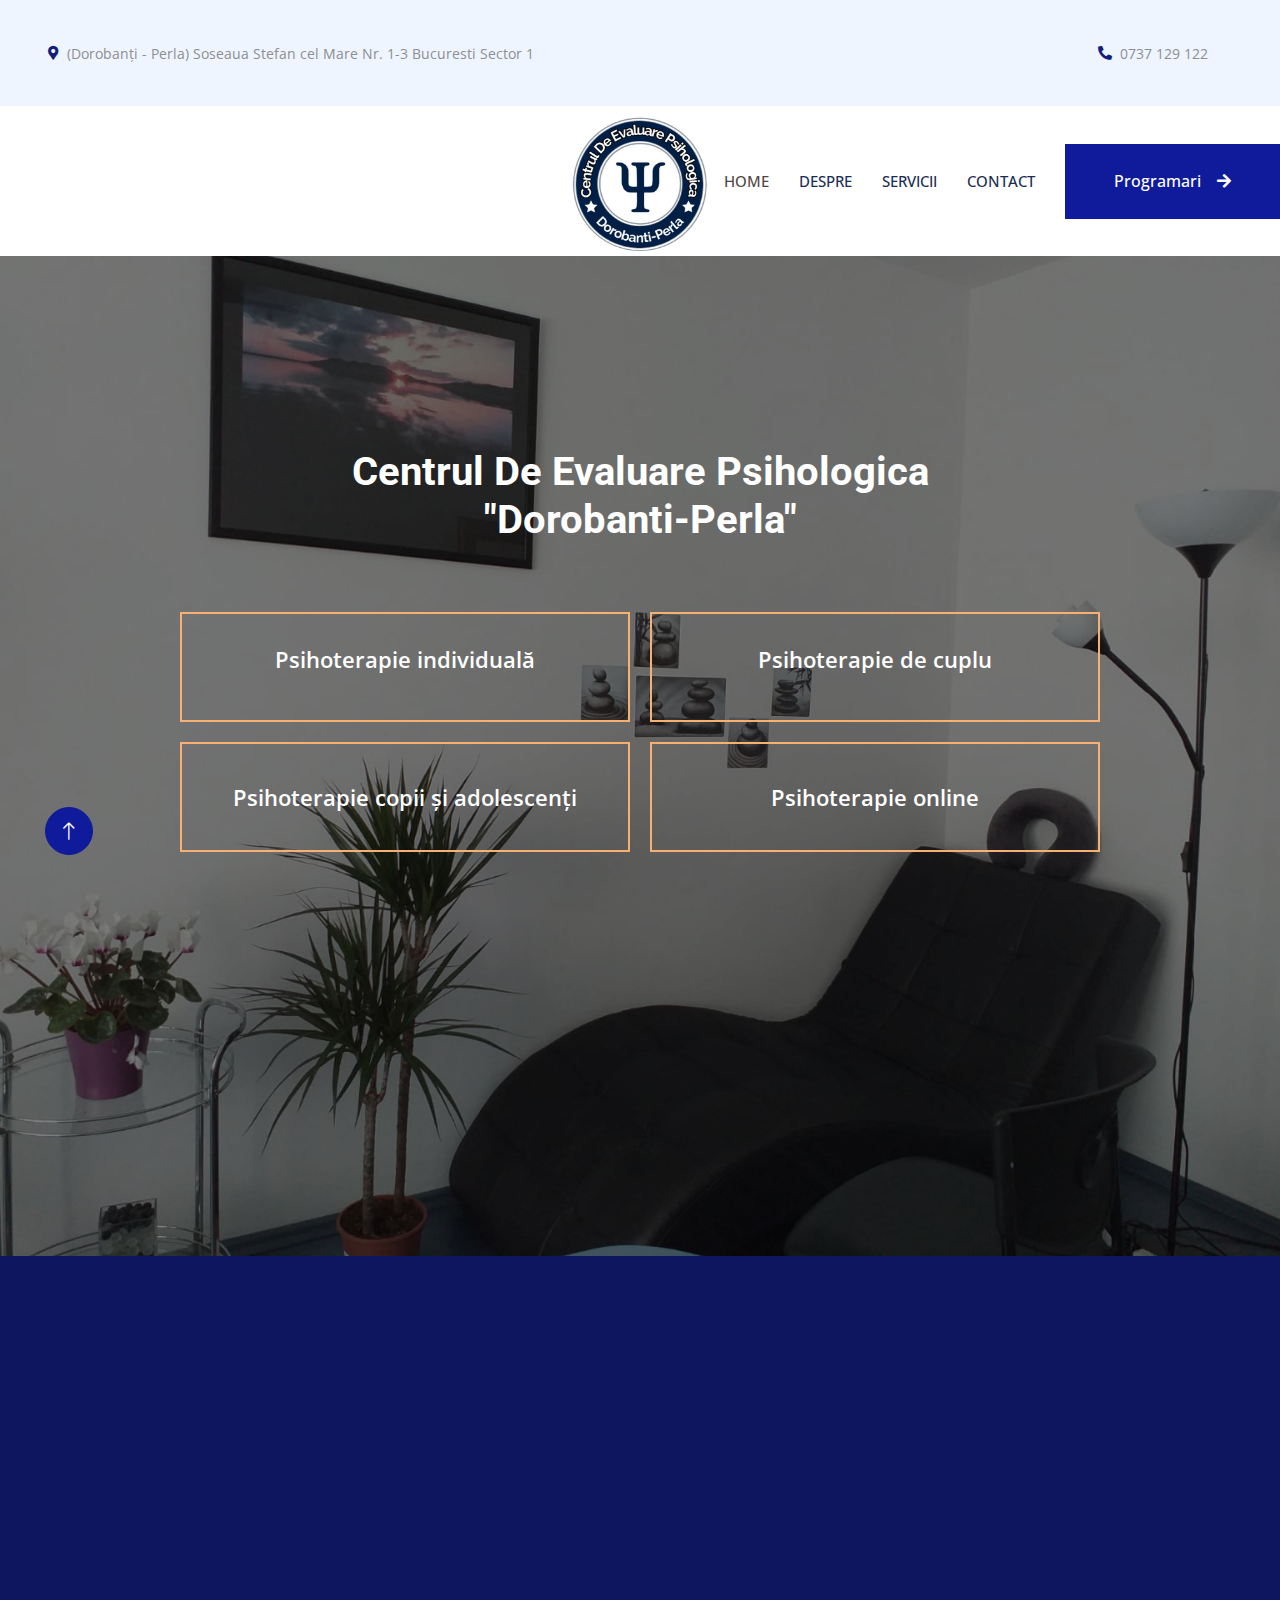
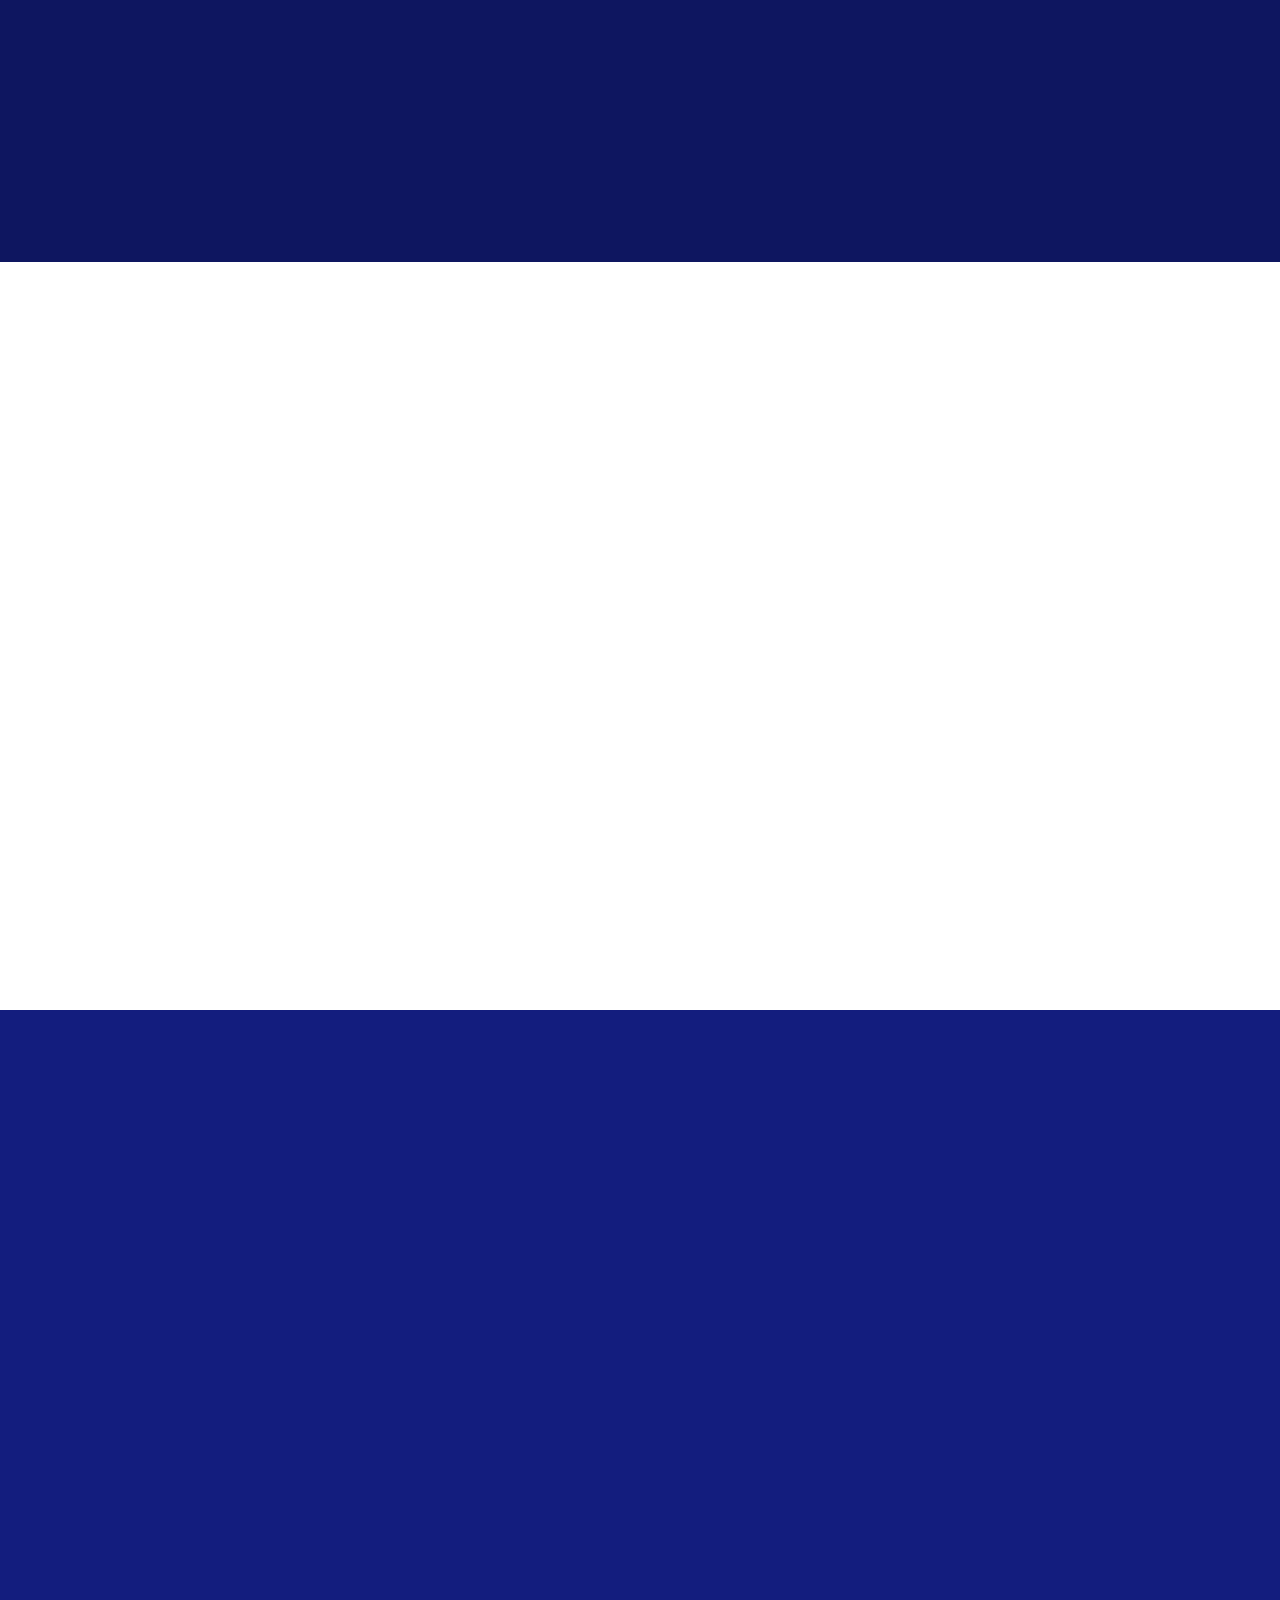
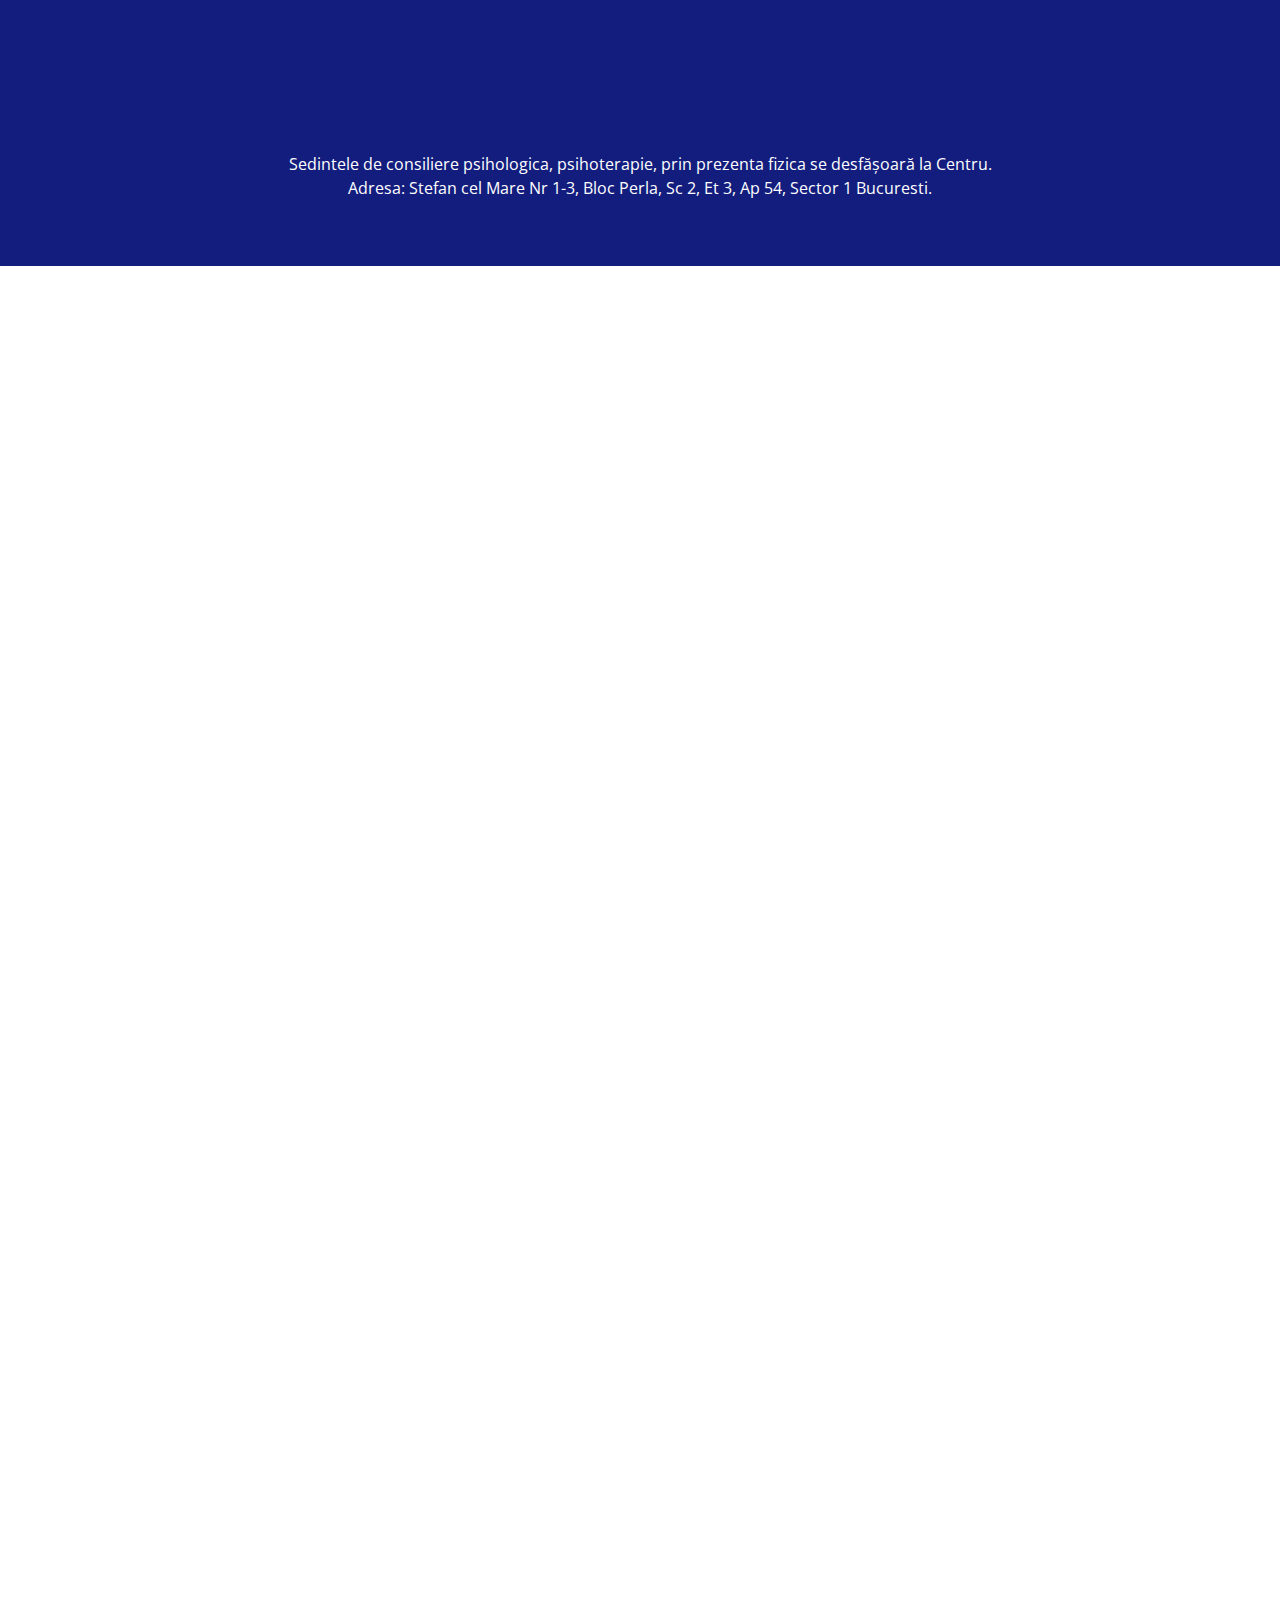
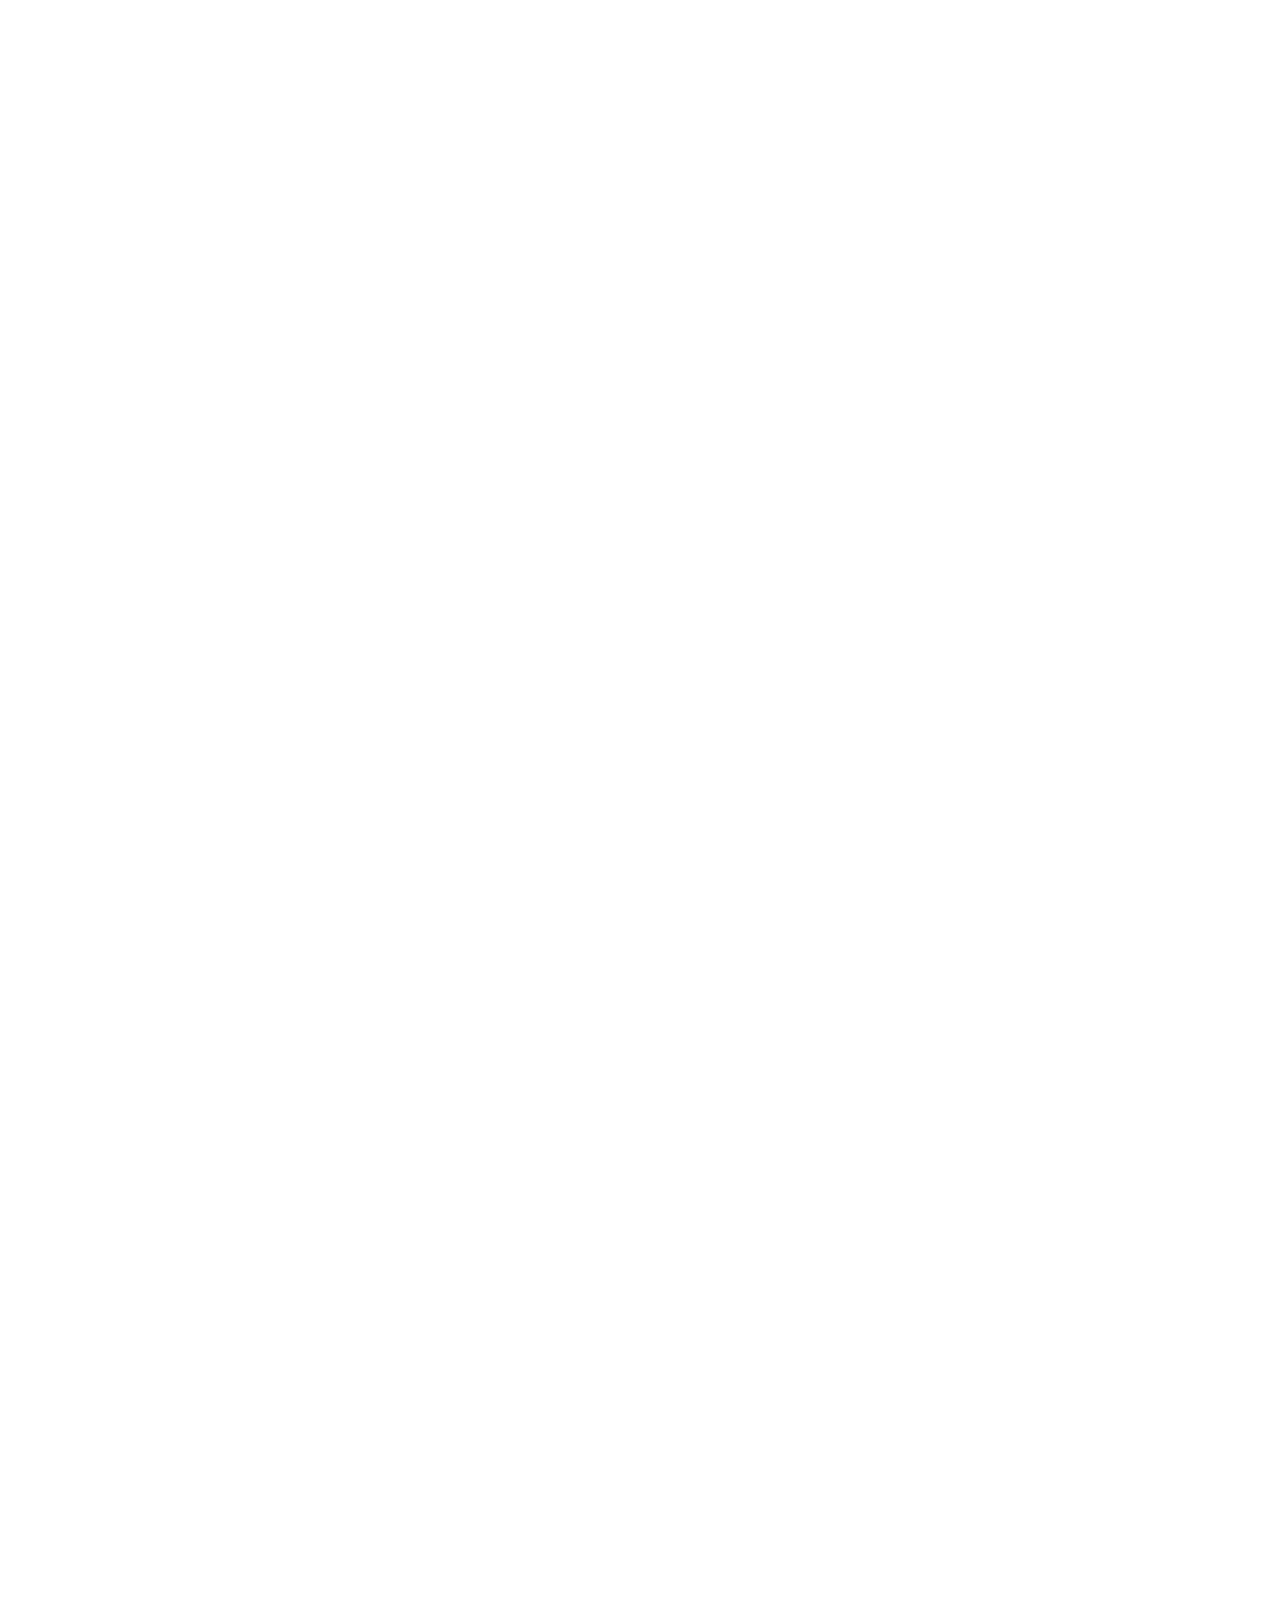
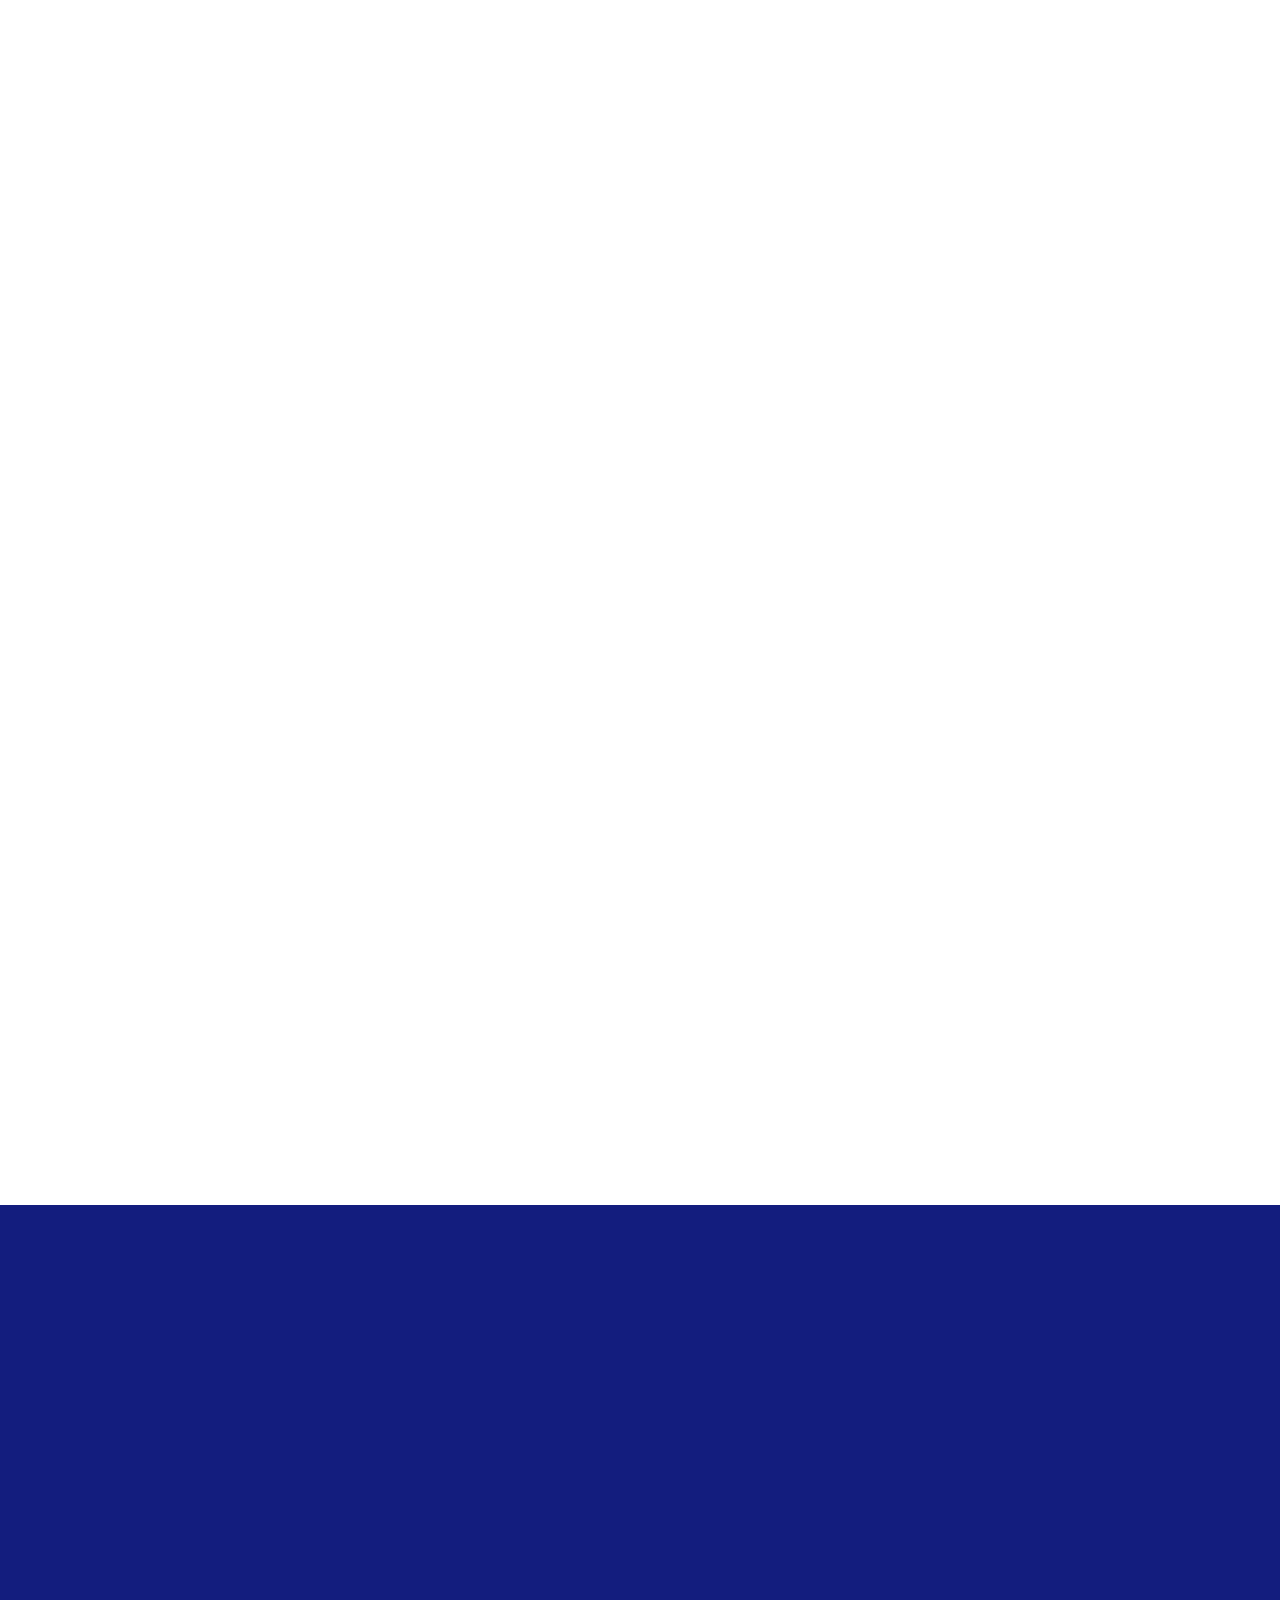
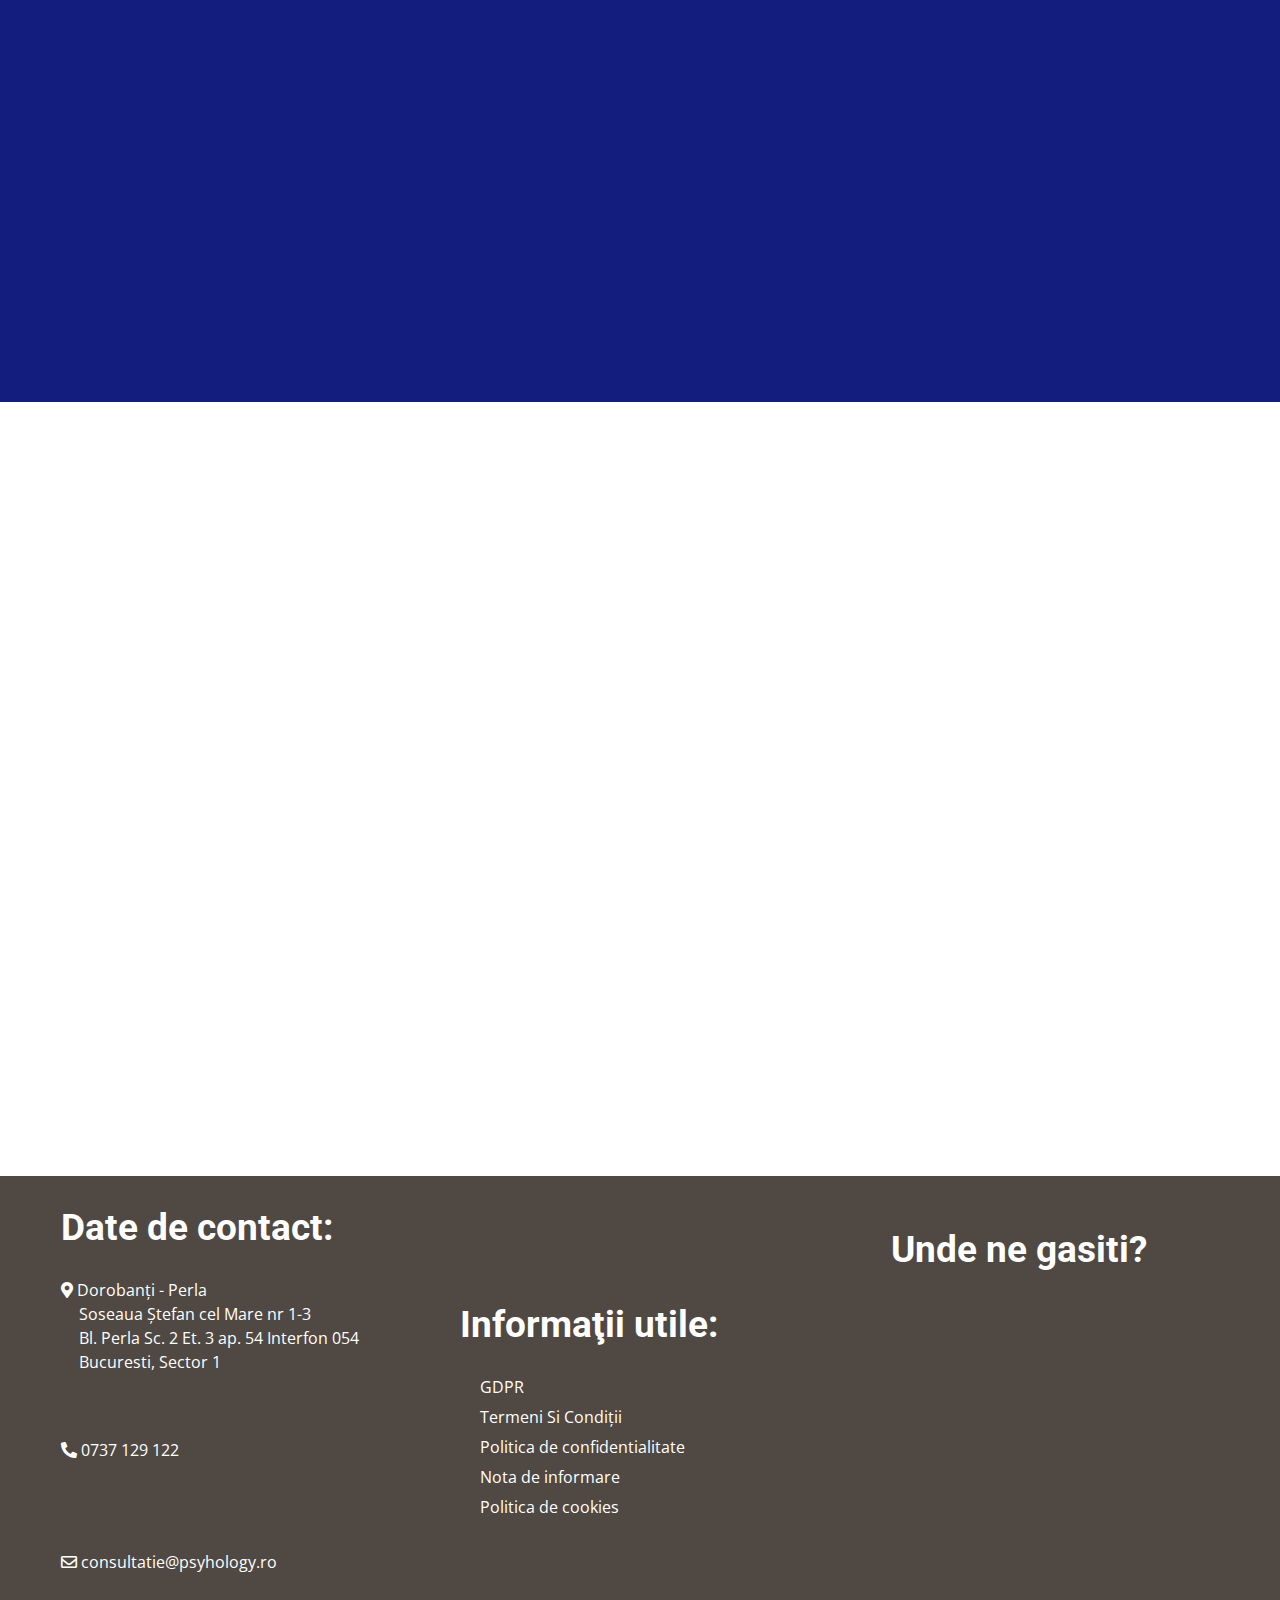
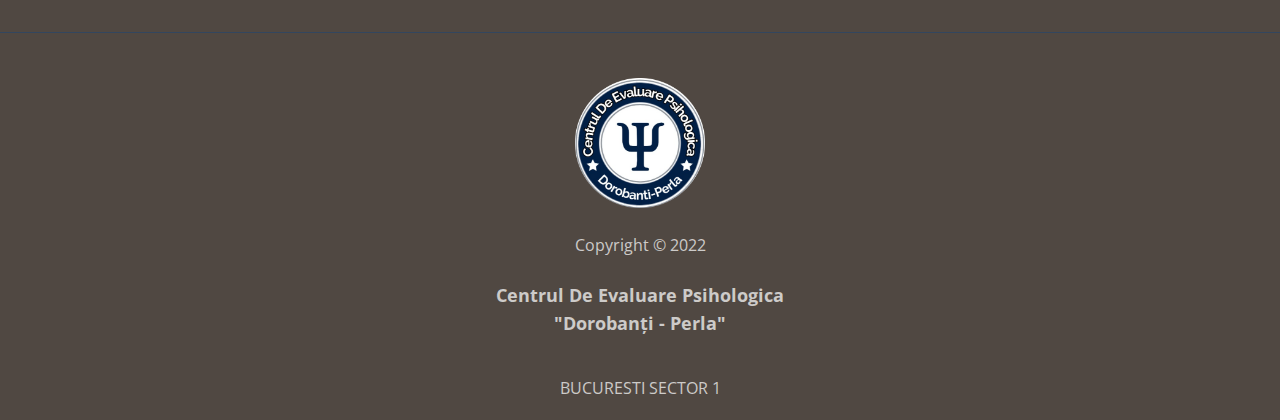
==== index.html @ 359b591d "schimbare site" ====
<!DOCTYPE html>
<html lang="ro">

<head>
    <meta charset="utf-8">
    <title>Psihoterapie Online | Psihoterapie de cuplu / Psihoterapie individuală / Psihoterapie copii și adolescenți</title>
    <meta content="width=device-width, initial-scale=1.0" name="viewport">
    <meta content="Psihoterapie copii și adolescenți, psihoterapie online, psihoterapie de cuplu" name="keywords">
    <meta content="Psihoterapie online/ Psihoterapie de cuplu/ Psihoterapie individuală/ Psihoterapie copii și adolescenți. Poti beneficia de psihoterapie din confortul casei tale sau in cabinetul nostru situat in Bucuresti, Sectro1 , zona Dorobanti Perla" name="description">

    <!-- Favicon -->
    <link href="img/favicon.ico" rel="icon">
    <link rel="shortcut icon" href="img/Logo Dorobanti.png" type="image/x-icon">

    <!-- Google Web Fonts -->
    <link rel="preconnect" href="https://fonts.googleapis.com">
    <link rel="preconnect" href="https://fonts.gstatic.com" crossorigin>
    <link href="https://fonts.googleapis.com/css2?family=Open+Sans:wght@400;500&family=Roboto:wght@500;700;900&display=swap" rel="stylesheet"> 

    <!-- Icon Font Stylesheet -->
    <link href="https://cdnjs.cloudflare.com/ajax/libs/font-awesome/5.10.0/css/all.min.css" rel="stylesheet">
    <link href="https://cdn.jsdelivr.net/npm/bootstrap-icons@1.4.1/font/bootstrap-icons.css" rel="stylesheet">

    <!-- Libraries Stylesheet -->
    <link href="lib/animate/animate.min.css" rel="stylesheet">
    <link href="lib/owlcarousel/assets/owl.carousel.min.css" rel="stylesheet">
    <link href="lib/tempusdominus/css/tempusdominus-bootstrap-4.min.css" rel="stylesheet" />

    <!-- Customized Bootstrap Stylesheet -->
    <link href="css/bootstrap.min.css" rel="stylesheet">

    <!-- Template Stylesheet -->
    <link href="css/style.css" rel="stylesheet">
</head>

<style>


    
div.col-lg-4.col-md-6 p.mb-4 {
    display:none;
}                    

</style>

<body>
    <!-- Spinner Start -->
    <div id="spinner" class="show bg-white position-fixed translate-middle w-100 vh-100 top-50 start-50 d-flex align-items-center justify-content-center">
        <div class="spinner-grow text-primary" style="width: 3rem; height: 3rem;" role="status">
            <span class="sr-only">Loading...</span>
        </div>
    </div>
    <!-- Spinner End -->


    <!-- Topbar Start -->
    <div class="container-fluid bg-light p-0 wow fadeIn" data-wow-delay="0.1s">
        <div class="row gx-0 d-none d-lg-flex">
            <div class="col-lg-7 px-5 text-start">
                <div class="h-100 d-inline-flex align-items-center py-3 me-4">
                    <small class="fa fa-map-marker-alt text-primary me-2"></small>
                    <small> Soseaua Stefan cel Mare Nr. 1-3
                        Bucuresti Sector 1 (Dorobanţi - Perla)</small>
                </div>
                <div class="h-100 d-inline-flex align-items-center py-3">
                    <small class="far fa-clock text-primary me-2"></small>
                    <small>
                        Luni-Vineri
                        9:00 - 21:00</small>
                </div>
            </div>
            <div class="col-lg-5 px-5 text-end">
                <div class="h-100 d-inline-flex align-items-center py-3 me-4">
                    <small class="fa fa-phone-alt text-primary me-2"></small>
                    <small>0737 129 122</small>
                </div>
                <div class="h-100 d-inline-flex align-items-center">
                    <a class="btn btn-sm-square rounded-circle bg-white text-primary me-1" href=""><i class="fab fa-facebook-f"></i></a>
                    <!-- <a class="btn btn-sm-square rounded-circle bg-white text-primary me-1" href=""><i class="fab fa-twitter"></i></a>
                    <a class="btn btn-sm-square rounded-circle bg-white text-primary me-1" href=""><i class="fab fa-linkedin-in"></i></a> -->
                    <a class="btn btn-sm-square rounded-circle bg-white text-primary me-0" href=""><i class="fab fa-instagram"></i></a>
                </div>
            </div>
        </div>
    </div>
    <!-- Topbar End -->


    <!-- Navbar Start -->
    <nav style="height: 150px;" class="navbar navbar-expand-lg bg-white navbar-light sticky-top p-0 wow fadeIn" data-wow-delay="0.1s" >
        <a href="index.html" class="navbar-brand d-flex align-items-center px-4 px-lg-5 logoPositionCenter">
            <img src="img/Logo Dorobanti.png" id="logoNav" >
        </a>
        <button type="button" class="navbar-toggler me-4" data-bs-toggle="collapse" data-bs-target="#navbarCollapse">
            <span class="navbar-toggler-icon"></span>
        </button>
        <div   class="collapse navbar-collapse" id="navbarCollapse">
            <div   class="navbar-nav ms-auto p-4 p-lg-0">
                <a style="background-color:white " href="index.html" class="nav-item nav-link active">Home</a>
                <a href="about.html" class="nav-item nav-link">Despre</a>
                <a href="service.html" class="nav-item nav-link">Servicii</a>
                <a href="service.html" class="nav-item nav-link">Blog</a>
                <a href="contact.html" class="nav-item nav-link">Contact</a>
            </div>
            <a href="tel:0737129122" class="btn btn-primary rounded-0 py-4 px-lg-5 d-none d-lg-block">Programariii<i class="fa fa-arrow-right ms-3"></i></a>
        </div>
    </nav>
    <!-- Navbar End -->


    <!-- Header Start -->

    <div class="topSection">

        
        <h1 style="color: white;text-align: center;">Centrul De Evaluare Psihologica <br> "Dorobanti-Perla"</h1> 

            <img id="imgHeader" src="img/cabinetFizicPsihoterapie.png" style="width: 100%;">

            <div style=" display: flex;
            padding: auto;
            text-align: center;
            justify-content: center;
            align-items: center;">
                <div class="grid-container" >
                    <a href="tel:0737129122">
                    <div class="buttonPsihoterapie">
        
                        <p style="text-align: center;"> Psihoterapie individuală</p>
            
                    </div>
                    </a>
                    <a href="tel:0737129122">
                        <div class="buttonPsihoterapie">
            
                            <p style="text-align: center;">Psihoterapie de cuplu</p>
                
                        </div>
                    </a>
                   
                    <a href="tel:0737129122">
                    <div class="buttonPsihoterapie">
        
                        Psihoterapie copii și adolescenți
            
                    </div>
                    </a>
            
                    <a href="tel:0737129122">
                    <div class="buttonPsihoterapie">
            
                        Psihoterapie online
            
                    </div>
                    </a>
                  </div>
            </div>
            
        
      
        
       

        

        
    </div>


    <div class="container-fluid header bg-primary p-0 mb-5" style="display: f;">
        <div class="row g-0 align-items-center flex-column-reverse flex-lg-row" style="background-color:#0e1660;">
            <div style="width: 100%;" class="col-lg-6 p-5 wow fadeIn" data-wow-delay="0.1s">
                <h1 id="headerH1" class="display-6 text-white mb-5" style="text-align: center;">Psihoterapie Online/Fizic <br> </h1>
                <!-- / De cuplu / Individuală  -->
                <div style="display: flex; justify-content:center; ">
                    <div class="gratuitContainer" style="flex-direction: column;">

                        <h2 class="display-20" style=" font-weight: normal;"> <span style=" font-weight: bold;">Sedința de compatibilitate </span> <br><br> Înscrie-te acum pentru o sedinta prin apel telefonic / video <span style="word-wrap:break-word;">   de 15 minute.</span> <br> Preț : gratuit</h2>
                            <br>
                        <a href="tel:0737129122" class="button-19" style="word-wrap:break-word;" role="button"> Programeaza-te </a>
                     
                    </div>
                   
                </div>
                <br>
                

                <div class="row g-4">
                    <div class="col-sm-4">
                        <div class="border-start border-light ps-4">
                            <h2 class="text-white mb-1" data-toggle="counter-up">20</h2>
                            <p class="text-light mb-0">Ani Experienta</p>
                        </div>
                    </div>
                    <div class="col-sm-4">
                        <div class="border-start border-light ps-4">
                            <h2 class="text-white mb-1" data-toggle="counter-up">100</h2>
                            <p class="text-light mb-0">Review-uri</p>
                        </div>
                    </div>
                    <div class="col-sm-4">
                        <div class="border-start border-light ps-4">
                            <h2 class="text-white mb-1" data-toggle="counter-up">2500</h2>
                            <p class="text-light mb-0">Clienti</p>
                        </div>
                    </div>
                </div>
            </div>
            <!-- <div class="col-lg-6 wow fadeIn" data-wow-delay="0.5s">
                <div class="owl-carousel header-carousel">
                    <div class="owl-carousel-item position-relative">
                        <img class="img-fluid" src="img/cabinetFizicPsihoterapie.png" alt="">
                        <div class="owl-carousel-text" style="flex-direction: column;" >
                            <!-- <h1 class="display-4 text-white mb-5" style="text-align: center;"> Psihoterapie Fizic <br> </h1>
                            <h2 style="color:white;">La adresa centrului nostru</h2>
                             -->
                            <!-- <h1 class="display-1 text-white mb-0 textHeader" >  Centrul De Evaluare
                                Psihologica "Dorobanţi - Perla"</h1>
                        </div>
                    </div> -->
                    <!-- <div class="owl-carousel-item position-relative">
                        <img class="img-fluid" src="img/carousel-2.jpg" alt="">
                        <div class="owl-carousel-text">
                            <h1 class="display-1 text-white mb-0">Poti avea parte de psihoterapie <br> din conforul casei tale</h1>
                        </div>
                    </div>
                    <div class="owl-carousel-item position-relative">
                        <img class="img-fluid" src="img/carousel-3.jpg" alt="">
                        <div class="owl-carousel-text">
                            <h1 class="display-1 text-white mb-0">Pulmonary</h1>
                        </div>
                    </div> -->
                <!-- </div> -->
            <!-- </div>  -->
        </div>
    </div>
    <!-- Header End -->


    <!-- About Start -->
    <div id=  "despre" class="container-xxl py-5">
        <div class="container">
            <div class="row g-5">
                <div class="col-lg-6 wow fadeIn" data-wow-delay="0.1s">
                    <div class="d-flex flex-column">
                        <img class="img-fluid rounded w-75 align-self-end" src="img/about-1.jpg" alt="">
                        <img class="img-fluid rounded w-50 bg-white pt-3 pe-3" src="img/about-2.jpg" alt="" style="margin-top: -25%;">
                    </div>
                </div>
                <div class="col-lg-6 wow fadeIn" data-wow-delay="0.5s">
                    <p class="d-inline-block border rounded-pill py-1 px-4">Psihoterapia</p>
                    <h1 class="mb-4">Ce este psihoterapia?</h1>
                    <p > Psihoterapia este o modalitate de tratament prin mijloace si metode stiintifice , avand CADRU CLINIC si TEORETIC cu scopul de reducere sau eliminare a unor:</p>
                    <p><i class="far fa-check-circle text-primary me-3"></i>	Simptome</p>
                    <p><i class="far fa-check-circle text-primary me-3"></i> Tulburari mintale</p>
                    <p><i class="far fa-check-circle text-primary me-3"></i>	Stari de suferinta psihosociala sau psihosomatica</p>
                    <p><i class="far fa-check-circle text-primary me-3"></i> Comportamente disfunctionale</p>
                    <p >Pe langa metode si tehnici , Cel mai important element in Psihoterapie este RELATIA TERAPEUTICA.<br> Psihoterapia este un domeniu interdisciplinar situata la granita dintre practica si teorie, medicina si psihologie.</p>
                    
                    <a class="btn btn-primary rounded-pill py-3 px-5 mt-3" href="#cumseprocedeaza">Afla mai multe</a>
                </div>
            </div>
        </div>
    </div>
    <!-- About End -->

    <!-- Sectiob start -->
    <div id="cumseprocedeaza" class="container-fluid bg-primary overflow-hidden my-5 px-lg-0">
        <div class="container feature px-lg-0">
            <div class="row g-0 mx-lg-0">
                <div class="col-lg-6 feature-text py-5 wow fadeIn" data-wow-delay="0.1s">
                    <div class="p-lg-5 ps-lg-0">
                        <p class="d-inline-block border rounded-pill text-light py-1 px-4">Psihoterapie Online / Fizic </p>
                        <h2 class="text-white mb-4">Cum se desfasoara? <br>  <br>În funcție de preferinta, sedinta se poate desfasura: </h2>
                        <p class="text-white mb-4 pb-2">    - fizic la adresa centrului nostru <br> - online prin intermediul Video Call Whatsapp,Google Meet, Zoom, Skype în funcție de resursele disponibile.</p>
                        <p class="text-white mb-4 pb-2">      </p>
                        <div class="row g-4">
                            <div class="col-6">
                                <div class="d-flex align-items-center">
                                    <div class="d-flex flex-shrink-0 align-items-center justify-content-center rounded-circle bg-light" style="width: 55px; height: 55px;">
                                        <i class="fa fa-user-md text-primary"></i>
                                    </div>
                                    <div class="ms-4">
                                        <p class="text-white mb-2">Experienta</p>
                                        <h5 class="text-white mb-0">100%</h5>
                                    </div>
                                </div>
                            </div>
                            <div class="col-6">
                                <div class="d-flex align-items-center">
                                    <div class="d-flex flex-shrink-0 align-items-center justify-content-center rounded-circle bg-light" style="width: 55px; height: 55px;">
                                        <i class="fa fa-check text-primary"></i>
                                    </div>
                                    <div class="ms-4">
                                        <p class="text-white mb-2">Calitate</p>
                                        <h5 class="text-white mb-0">100%</h5>
                                    </div>
                                </div>
                            </div>
                            <div class="col-6">
                                <div class="d-flex align-items-center">
                                    <div class="d-flex flex-shrink-0 align-items-center justify-content-center rounded-circle bg-light" style="width: 55px; height: 55px;">
                                        <i class="fa fa-comment-medical text-primary"></i>
                                    </div>
                                    <div class="ms-4">
                                        <p class="text-white mb-2">Pozitivism</p>
                                        <h5 class="text-white mb-0">100%</h5>
                                    </div>
                                </div>
                            </div>
                            <div class="col-6">
                                <div class="d-flex align-items-center">
                                    <div class="d-flex flex-shrink-0 align-items-center justify-content-center rounded-circle bg-light" style="width: 55px; height: 55px;">
                                        <i class="fa fa-headphones text-primary"></i>
                                    </div>
                                    <div class="ms-4">
                                        <p class="text-white mb-2"></p>
                                        <h5 class="text-white mb-0">Suport Moral</h5>
                                    </div>
                                </div>
                            </div>
                        </div>
                    </div>
                </div>
                <div class="col-lg-6 pe-lg-0 wow fadeIn" data-wow-delay="0.5s" style="min-height: 400px;">
                    <div class="position-relative h-100">
                        <img class="position-absolute img-fluid w-100 h-100" src="img/feature.jpg" style="object-fit: cover;" alt="">
                    </div>
                </div>
            </div>
        </div>
    </div>
    <div class="containerr">
        <p> Sedintele de consiliere psihologica, psihoterapie, prin prezenta fizica  se desfășoară la Centru. <br> Adresa:  Stefan cel Mare Nr 1-3, Bloc Perla, Sc 2, Et 3, Ap 54, Sector 1 Bucuresti.</p>
    </div>

    

    <!-- Sectinb end -->

    <!-- Service Start -->
    <div id="servicii" class="container-xxl py-5">
        <div class="container">
            <div class="text-center mx-auto mb-5 wow fadeInUp" data-wow-delay="0.1s" style="max-width: 600px;">
                <!-- <p class="d-inline-block border rounded-pill py-1 px-4">Servicii</p> -->
                <h1>Beneficii</h1>
                <!-- <h4> -le sedintelor de consiliere,psihoterapie-</h4> -->
            </div>
            <div class="row g-4">
                <div class="col-lg-4 col-md-6 wow fadeInUp" data-wow-delay="0.1s">
                    <div class="service-item bg-light rounded h-100 p-5">
                        <div class="d-inline-flex align-items-center justify-content-center bg-white rounded-circle mb-4" style="width: 65px; height: 65px;">
                            <i class="fa fa-heartbeat text-primary fs-4"></i>
                        </div>
                        <h4 class="mb-3">Îmbunătăţirea comunicării</h4>
                        <p class="mb-4">Prin psihoterapie,consiliere urmărim functionalitatea persoanei și creșterea calitatii vieții. </p>
                        <a  class="btn" href="tel:0737129122"><i class="fa fa-plus text-primary me-3"></i>Sună Acum</a>
                    </div>
                </div>
                <div class="col-lg-4 col-md-6 wow fadeInUp" data-wow-delay="0.3s">
                    <div class="service-item bg-light rounded h-100 p-5">
                        <div class="d-inline-flex align-items-center justify-content-center bg-white rounded-circle mb-4" style="width: 65px; height: 65px;">
                            <i class="fa fa-brain text-primary fs-4"></i>
                        </div>
                        <h4 class="mb-3">Dezvoltarea inteligenţei emoţionale</h4>
                        <p class="mb-4">Prin psihoterapie,consiliere urmărim functionalitatea persoanei și creșterea calitatii vieții. </p>
                        <a  class="btn" href="tel:0737129122"><i class="fa fa-plus text-primary me-3"></i>Sună Acum</a>
                    </div>
                </div>
                <div class="col-lg-4 col-md-6 wow fadeInUp" data-wow-delay="0.5s">
                    <div class="service-item bg-light rounded h-100 p-5">
                        <div class="d-inline-flex align-items-center justify-content-center bg-white rounded-circle mb-4" style="width: 65px; height: 65px;">
                            <i class="fa fa-brain text-primary fs-4"></i>
                        </div>
                        <h4 class="mb-3">Creşterea stimei de sine</h4>
                        <p class="mb-4">Prin psihoterapie,consiliere urmărim functionalitatea persoanei și creșterea calitatii vieții. </p>
                        <a  class="btn" href="tel:0737129122"><i class="fa fa-plus text-primary me-3"></i>Sună Acum</a>
                    </div>
                </div>
                <div class="col-lg-4 col-md-6 wow fadeInUp" data-wow-delay="0.1s">
                    <div class="service-item bg-light rounded h-100 p-5">
                        <div class="d-inline-flex align-items-center justify-content-center bg-white rounded-circle mb-4" style="width: 65px; height: 65px;">
                            <i class="fa fa-vials text-primary fs-4"></i>
                        </div>
                        <h4 class="mb-3">Consultanţă de specialitate în carieră/educaţie</h4>
                        <p class="mb-4">Prin psihoterapie,consiliere urmărim functionalitatea persoanei și creșterea calitatii vieții. </p>
                        <a  class="btn" href="tel:0737129122"><i class="fa fa-plus text-primary me-3"></i>Sună Acum</a>
                    </div>
                </div>
                <div class="col-lg-4 col-md-6 wow fadeInUp" data-wow-delay="0.3s">
                    <div class="service-item bg-light rounded h-100 p-5">
                        <div class="d-inline-flex align-items-center justify-content-center bg-white rounded-circle mb-4" style="width: 65px; height: 65px;">
                            <i class="fa fa-vials text-primary fs-4"></i>
                        </div>
                        <h4 class="mb-3">Gestionarea corectă a emoţiilor</h4>
                        <p class="mb-4">Prin psihoterapie,consiliere urmărim functionalitatea persoanei și creșterea calitatii vieții. </p>
                        <a  class="btn" href="tel:0737129122"><i class="fa fa-plus text-primary me-3"></i>Sună Acum</a>
                    </div>
                </div>
                <div class="col-lg-4 col-md-6 wow fadeInUp" data-wow-delay="0.5s">
                    <div class="service-item bg-light rounded h-100 p-5">
                        <div class="d-inline-flex align-items-center justify-content-center bg-white rounded-circle mb-4" style="width: 65px; height: 65px;">
                            <i class="fa fa-vials text-primary fs-4"></i>
                        </div>
                        <h4 class="mb-3">Identificarea cauzelor tristeţii</h4>
                        <p class="mb-4">Prin psihoterapie,consiliere urmărim functionalitatea persoanei și creșterea calitatii vieții. 
                   </p>
                        <a  class="btn" href="tel:0737129122"><i class="fa fa-plus text-primary me-3"></i>Sună Acum</a>
                    </div>
                </div>
                <div class="col-lg-4 col-md-6 wow fadeInUp" data-wow-delay="0.1s">
                    <div class="service-item bg-light rounded h-100 p-5">
                        <div class="d-inline-flex align-items-center justify-content-center bg-white rounded-circle mb-4" style="width: 65px; height: 65px;">
                            <i class="fa fa-heartbeat text-primary fs-4"></i>
                        </div>
                        <h4 class="mb-3"> Identificarea paternurilor comportamentale</h4>
                        <p class="mb-4">Prin psihoterapie,consiliere urmărim functionalitatea persoanei și creșterea calitatii vieții. </p>
                        <a  class="btn" href="tel:0737129122"><i class="fa fa-plus text-primary me-3"></i>Sună Acum</a>
                    </div>
                </div>
                <div class="col-lg-4 col-md-6 wow fadeInUp" data-wow-delay="0.3s">
                    <div class="service-item bg-light rounded h-100 p-5">
                        <div class="d-inline-flex align-items-center justify-content-center bg-white rounded-circle mb-4" style="width: 65px; height: 65px;">
                            <i class="fa fa-brain text-primary fs-4"></i>
                        </div>
                        <h4 class="mb-3">Punctele slabe/tari ale persoanei</h4>
                        <p class="mb-4">Prin psihoterapie,consiliere urmărim functionalitatea persoanei și creșterea calitatii vieții. </p>
                        <a  class="btn" href="tel:0737129122"><i class="fa fa-plus text-primary me-3"></i>Sună Acum</a>
                    </div>
                </div>
                <div class="col-lg-4 col-md-6 wow fadeInUp" data-wow-delay="0.5s">
                    <div class="service-item bg-light rounded h-100 p-5">
                        <div class="d-inline-flex align-items-center justify-content-center bg-white rounded-circle mb-4" style="width: 65px; height: 65px;">
                            <i class="fa fa-brain text-primary fs-4"></i>
                        </div>
                        <h4 class="mb-3">Imbunatatirea autocontrolului</h4>
                        <p class="mb-4">Prin psihoterapie,consiliere urmărim functionalitatea persoanei și creșterea calitatii vieții. </p>
                        <a  class="btn" href="tel:0737129122"><i class="fa fa-plus text-primary me-3"></i>Sună Acum</a>
                    </div>
                </div>
                <div class="col-lg-4 col-md-6 wow fadeInUp" data-wow-delay="0.1s">
                    <div class="service-item bg-light rounded h-100 p-5">
                        <div class="d-inline-flex align-items-center justify-content-center bg-white rounded-circle mb-4" style="width: 65px; height: 65px;">
                            <i class="fa fa-vials text-primary fs-4"></i>
                        </div>
                        <h4 class="mb-3">Ameliorarea Si Vindecarea  anxietății</h4>
                        <p class="mb-4">Prin psihoterapie,consiliere urmărim functionalitatea persoanei și creșterea calitatii vieții. </p>
                        <a  class="btn" href="tel:0737129122"><i class="fa fa-plus text-primary me-3"></i>Sună Acum</a>
                    </div>
                </div>
                <div class="col-lg-4 col-md-6 wow fadeInUp" data-wow-delay="0.3s">
                    <div class="service-item bg-light rounded h-100 p-5">
                        <div class="d-inline-flex align-items-center justify-content-center bg-white rounded-circle mb-4" style="width: 65px; height: 65px;">
                            <i class="fa fa-vials text-primary fs-4"></i>
                        </div>
                        <h4 class="mb-3">Gestionarea stărilor de  nervozitate</h4>
                        <p class="mb-4">Prin psihoterapie,consiliere urmărim functionalitatea persoanei și creșterea calitatii vieții. </p>
                        <a  class="btn" href="tel:0737129122"><i class="fa fa-plus text-primary me-3"></i>Sună Acum</a>
                    </div>
                </div>
                <div class="col-lg-4 col-md-6 wow fadeInUp" data-wow-delay="0.5s">
                    <div class="service-item bg-light rounded h-100 p-5">
                        <div class="d-inline-flex align-items-center justify-content-center bg-white rounded-circle mb-4" style="width: 65px; height: 65px;">
                            <i class="fa fa-vials text-primary fs-4"></i>
                        </div>
                        <h4 class="mb-3">Conștientizarea și tratarea afectiunilor legate de stres</h4>
                        <p class="mb-4">Prin psihoterapie,consiliere urmărim functionalitatea persoanei și creșterea calitatii vieții. 
                   </p>
                        <a  class="btn" href="tel:0737129122"><i class="fa fa-plus text-primary me-3"></i>Sună Acum</a>
                    </div>
                </div>
                <div class="col-lg-4 col-md-6 wow fadeInUp" data-wow-delay="0.1s">
                    <div class="service-item bg-light rounded h-100 p-5">
                        <div class="d-inline-flex align-items-center justify-content-center bg-white rounded-circle mb-4" style="width: 65px; height: 65px;">
                            <i class="fa fa-heartbeat text-primary fs-4"></i>
                        </div>
                        <h4 class="mb-3">Identificarea procesele cognitive dacă sunt sau nu tulburari de atenție concentrata, memorie etc </h4>
                        <p class="mb-4">Prin psihoterapie,consiliere urmărim functionalitatea persoanei și creșterea calitatii vieții. </p>
                        <a  class="btn" href="tel:0737129122"><i class="fa fa-plus text-primary me-3"></i>Sună Acum</a>
                    </div>
                </div>
                <div class="col-lg-4 col-md-6 wow fadeInUp" data-wow-delay="0.3s">
                    <div class="service-item bg-light rounded h-100 p-5">
                        <div class="d-inline-flex align-items-center justify-content-center bg-white rounded-circle mb-4" style="width: 65px; height: 65px;">
                            <i class="fa fa-brain text-primary fs-4"></i>
                        </div>
                        <h4 class="mb-3">Tratarea Atacuri de panica</h4>
                        <p class="mb-4">Prin psihoterapie,consiliere urmărim functionalitatea persoanei și creșterea calitatii vieții. </p>
                        <a  class="btn" href="tel:0737129122"><i class="fa fa-plus text-primary me-3"></i>Sună Acum</a>
                    </div>
                </div>
                <div class="col-lg-4 col-md-6 wow fadeInUp" data-wow-delay="0.5s">
                    <div class="service-item bg-light rounded h-100 p-5">
                        <div class="d-inline-flex align-items-center justify-content-center bg-white rounded-circle mb-4" style="width: 65px; height: 65px;">
                            <i class="fa fa-brain text-primary fs-4"></i>
                        </div>
                        <h4 class="mb-3">Fobie</h4>
                        <p class="mb-4">Prin psihoterapie,consiliere urmărim functionalitatea persoanei și creșterea calitatii vieții. </p>
                        <a  class="btn" href="tel:0737129122"><i class="fa fa-plus text-primary me-3"></i>Sună Acum</a>
                    </div>
                </div>
                <div class="col-lg-4 col-md-6 wow fadeInUp" data-wow-delay="0.1s">
                    <div class="service-item bg-light rounded h-100 p-5">
                        <div class="d-inline-flex align-items-center justify-content-center bg-white rounded-circle mb-4" style="width: 65px; height: 65px;">
                            <i class="fa fa-vials text-primary fs-4"></i>
                        </div>
                        <h4 class="mb-3">Timiditate</h4>
                        <p class="mb-4">Prin psihoterapie,consiliere urmărim functionalitatea persoanei și creșterea calitatii vieții. </p>
                        <a  class="btn" href="tel:0737129122"><i class="fa fa-plus text-primary me-3"></i>Sună Acum</a>
                    </div>
                </div>
                <div class="col-lg-4 col-md-6 wow fadeInUp" data-wow-delay="0.3s">
                    <div class="service-item bg-light rounded h-100 p-5">
                        <div class="d-inline-flex align-items-center justify-content-center bg-white rounded-circle mb-4" style="width: 65px; height: 65px;">
                            <i class="fa fa-vials text-primary fs-4"></i>
                        </div>
                        <h4 class="mb-3">Metode și tehnici de comunicare eficiente</h4>
                        <p class="mb-4">Prin psihoterapie,consiliere urmărim functionalitatea persoanei și creșterea calitatii vieții. </p>
                        <a  class="btn" href="tel:0737129122"><i class="fa fa-plus text-primary me-3"></i>Sună Acum</a>
                    </div>
                </div>
                <div class="col-lg-4 col-md-6 wow fadeInUp" data-wow-delay="0.5s">
                    <div class="service-item bg-light rounded h-100 p-5">
                        <div class="d-inline-flex align-items-center justify-content-center bg-white rounded-circle mb-4" style="width: 65px; height: 65px;">
                            <i class="fa fa-vials text-primary fs-4"></i>
                        </div>
                        <h4 class="mb-3">Gestionarea relatiei de cuplu</h4>
                        <p class="mb-4">Prin psihoterapie,consiliere urmărim functionalitatea persoanei și creșterea calitatii vieții. 
                   </p>
                        <a  class="btn" href="tel:0737129122"><i class="fa fa-plus text-primary me-3"></i>Sună Acum</a>
                    </div>
                </div>
                <div class="col-lg-4 col-md-6 wow fadeInUp" data-wow-delay="0.1s">
                    <div class="service-item bg-light rounded h-100 p-5">
                        <div class="d-inline-flex align-items-center justify-content-center bg-white rounded-circle mb-4" style="width: 65px; height: 65px;">
                            <i class="fa fa-heartbeat text-primary fs-4"></i>
                        </div>
                        <h4 class="mb-3">Imbunatatirea relatiei părinte – copil</h4>
                        <p class="mb-4">Prin psihoterapie,consiliere urmărim functionalitatea persoanei și creșterea calitatii vieții. </p>
                        <a  class="btn" href="tel:0737129122"><i class="fa fa-plus text-primary me-3"></i>Sună Acum</a>
                    </div>
                </div>
                <div class="col-lg-4 col-md-6 wow fadeInUp" data-wow-delay="0.3s">
                    <div class="service-item bg-light rounded h-100 p-5">
                        <div class="d-inline-flex align-items-center justify-content-center bg-white rounded-circle mb-4" style="width: 65px; height: 65px;">
                            <i class="fa fa-brain text-primary fs-4"></i>
                        </div>
                        <h4 class="mb-3">Identificarea după caz a tulburarilor de personalitate</h4>
                        <p class="mb-4">Prin psihoterapie,consiliere urmărim functionalitatea persoanei și creșterea calitatii vieții. </p>
                        <a  class="btn" href="tel:0737129122"><i class="fa fa-plus text-primary me-3"></i>Sună Acum</a>
                    </div>
                </div>
                <div class="col-lg-4 col-md-6 wow fadeInUp" data-wow-delay="0.5s">
                    <div class="service-item bg-light rounded h-100 p-5">
                        <div class="d-inline-flex align-items-center justify-content-center bg-white rounded-circle mb-4" style="width: 65px; height: 65px;">
                            <i class="fa fa-brain text-primary fs-4"></i>
                        </div>
                        <h4 class="mb-3">Imbunatatirea capacitatii decizionale</h4>
                        <p class="mb-4">Prin psihoterapie,consiliere urmărim functionalitatea persoanei și creșterea calitatii vieții. </p>
                        <a  class="btn" href="tel:0737129122"><i class="fa fa-plus text-primary me-3"></i>Sună Acum</a>
                    </div>
                </div>
                <div class="col-lg-4 col-md-6 wow fadeInUp" data-wow-delay="0.1s">
                    <div class="service-item bg-light rounded h-100 p-5">
                        <div class="d-inline-flex align-items-center justify-content-center bg-white rounded-circle mb-4" style="width: 65px; height: 65px;">
                            <i class="fa fa-vials text-primary fs-4"></i>
                        </div>
                        <h4 class="mb-3">Dezvoltarea autonomiei personale</h4>
                        <p class="mb-4">Prin psihoterapie,consiliere urmărim functionalitatea persoanei și creșterea calitatii vieții. </p>
                        <a  class="btn" href="tel:0737129122"><i class="fa fa-plus text-primary me-3"></i>Sună Acum</a>
                    </div>
                </div>
                <div class="col-lg-4 col-md-6 wow fadeInUp" data-wow-delay="0.3s">
                    <div class="service-item bg-light rounded h-100 p-5">
                        <div class="d-inline-flex align-items-center justify-content-center bg-white rounded-circle mb-4" style="width: 65px; height: 65px;">
                            <i class="fa fa-vials text-primary fs-4"></i>
                        </div>
                        <h4 class="mb-3">Programe pentru Dezvoltare personala pentru adolescenți</h4>
                        <p class="mb-4">Prin psihoterapie,consiliere urmărim functionalitatea persoanei și creșterea calitatii vieții. </p>
                        <a  class="btn" href="tel:0737129122"><i class="fa fa-plus text-primary me-3"></i>Sună Acum</a>
                    </div>
                </div>
                <!-- <div class="col-lg-4 col-md-6 wow fadeInUp" data-wow-delay="0.5s">
                    <div class="service-item bg-light rounded h-100 p-5">
                        <div class="d-inline-flex align-items-center justify-content-center bg-white rounded-circle mb-4" style="width: 65px; height: 65px;">
                            <i class="fa fa-vials text-primary fs-4"></i>
                        </div>
                        <h4 class="mb-3">Identificarea și gestionarea dificultatilor de adaptare</h4>
                        <p class="mb-4">Prin psihoterapie,consiliere urmărim functionalitatea persoanei și creșterea calitatii vieții. 
                   </p>
                        <a  class="btn" href="tel:0737129122"><i class="fa fa-plus text-primary me-3"></i>Sună Acum</a>
                    </div>
                </div> -->
                <div class="col-lg-4 col-md-6 wow fadeInUp" data-wow-delay="0.5s">
                    <div class="service-item bg-light rounded h-100 p-5">
                        <div class="d-inline-flex align-items-center justify-content-center bg-white rounded-circle mb-4" style="width: 65px; height: 65px;">
                            <i class="fa fa-vials text-primary fs-4"></i>
                        </div>
                        <h4 class="mb-3"> Gestionarea situatiilor stresante în cazul separarilor sau a pierderilor </h4>
                        <p class="mb-4">Prin psihoterapie,consiliere urmărim functionalitatea persoanei și creșterea calitatii vieții. 
                   </p>
                        <a  class="btn" href="tel:0737129122"><i class="fa fa-plus text-primary me-3"></i>Sună Acum</a>
                    </div>
                </div>
                <div class="col-lg-4 col-md-6 wow fadeInUp" data-wow-delay="0.1s">
                    <div class="service-item bg-light rounded h-100 p-5">
                        <div class="d-inline-flex align-items-center justify-content-center bg-white rounded-circle mb-4" style="width: 65px; height: 65px;">
                            <i class="fa fa-heartbeat text-primary fs-4"></i>
                        </div>
                        <h4 class="mb-3">Identificarea dependentelor și tratarea lor</h4>
                        <p class="mb-4">Prin psihoterapie,consiliere urmărim functionalitatea persoanei și creșterea calitatii vieții. </p>
                        <a  class="btn" href="tel:0737129122"><i class="fa fa-plus text-primary me-3"></i>Sună Acum</a>
                    </div>
                </div>
                <div class="col-lg-4 col-md-6 wow fadeInUp" data-wow-delay="0.3s">
                    <div class="service-item bg-light rounded h-100 p-5">
                        <div class="d-inline-flex align-items-center justify-content-center bg-white rounded-circle mb-4" style="width: 65px; height: 65px;">
                            <i class="fa fa-brain text-primary fs-4"></i>
                        </div>
                        <h4 class="mb-3">Mentinerea echilibrului in relatiile din familie</h4>
                        <p class="mb-4">Prin psihoterapie,consiliere urmărim functionalitatea persoanei și creșterea calitatii vieții. </p>
                        <a  class="btn" href="tel:0737129122"><i class="fa fa-plus text-primary me-3"></i>Sună Acum</a>
                    </div>
                </div>
                <div class="col-lg-4 col-md-6 wow fadeInUp" data-wow-delay="0.5s">
                    <div class="service-item bg-light rounded h-100 p-5">
                        <div class="d-inline-flex align-items-center justify-content-center bg-white rounded-circle mb-4" style="width: 65px; height: 65px;">
                            <i class="fa fa-brain text-primary fs-4"></i>
                        </div>
                        <h4 class="mb-3">Depasirea situatiilor conflictuale sau de criza</h4>
                        <p class="mb-4">Prin psihoterapie,consiliere urmărim functionalitatea persoanei și creșterea calitatii vieții. </p>
                        <a  class="btn" href="tel:0737129122"><i class="fa fa-plus text-primary me-3"></i>Sună Acum</a>
                    </div>
                </div>
                <div class="col-lg-4 col-md-6 wow fadeInUp" data-wow-delay="0.1s">
                    <div class="service-item bg-light rounded h-100 p-5">
                        <div class="d-inline-flex align-items-center justify-content-center bg-white rounded-circle mb-4" style="width: 65px; height: 65px;">
                            <i class="fa fa-vials text-primary fs-4"></i>
                        </div>
                        <h4 class="mb-3">Construirea de relații interpersonale </h4>
                        <p class="mb-4">Prin psihoterapie,consiliere urmărim functionalitatea persoanei și creșterea calitatii vieții. </p>
                        <a  class="btn" href="tel:0737129122"><i class="fa fa-plus text-primary me-3"></i>Sună Acum</a>
                    </div>
                </div>
                <div class="col-lg-4 col-md-6 wow fadeInUp" data-wow-delay="0.3s">
                    <div class="service-item bg-light rounded h-100 p-5">
                        <div class="d-inline-flex align-items-center justify-content-center bg-white rounded-circle mb-4" style="width: 65px; height: 65px;">
                            <i class="fa fa-vials text-primary fs-4"></i>
                        </div>
                        <h4 class="mb-3">Asimilarea pierderilor și modificare sistemului perceptiv reactiv</h4>
                        <p class="mb-4">Prin psihoterapie,consiliere urmărim functionalitatea persoanei și creșterea calitatii vieții. </p>
                        <a  class="btn" href="tel:0737129122"><i class="fa fa-plus text-primary me-3"></i>Sună Acum</a>
                    </div>
                </div>
                <div class="col-lg-4 col-md-6 wow fadeInUp" data-wow-delay="0.5s">
                    <div class="service-item bg-light rounded h-100 p-5">
                        <div class="d-inline-flex align-items-center justify-content-center bg-white rounded-circle mb-4" style="width: 65px; height: 65px;">
                            <i class="fa fa-vials text-primary fs-4"></i>
                        </div>
                        <h4 class="mb-3">Adaptarea și înțelegerea stărilor de singurătate</h4>
                        <p class="mb-4">Prin psihoterapie,consiliere urmărim functionalitatea persoanei și creșterea calitatii vieții. 
                   </p>
                        <a  class="btn" href="tel:0737129122"><i class="fa fa-plus text-primary me-3"></i>Sună Acum</a>
                    </div>
                </div>
                <div class="col-lg-4 col-md-6 wow fadeInUp" data-wow-delay="0.5s">
                    <div class="service-item bg-light rounded h-100 p-5">
                        <div class="d-inline-flex align-items-center justify-content-center bg-white rounded-circle mb-4" style="width: 65px; height: 65px;">
                            <i class="fa fa-vials text-primary fs-4"></i>
                        </div>
                        <h4 class="mb-3">Identificarea și înțelegerea traumelor sau a socurilor emotionale</h4>
                        <p class="mb-4">Prin psihoterapie,consiliere urmărim functionalitatea persoanei și creșterea calitatii vieții. 
                   </p>
                        <a  class="btn" href="tel:0737129122"><i class="fa fa-plus text-primary me-3"></i>Sună Acum</a>
                    </div>
                </div>
                <div class="col-lg-4 col-md-6 wow fadeInUp" data-wow-delay="0.1s">
                    <div class="service-item bg-light rounded h-100 p-5">
                        <div class="d-inline-flex align-items-center justify-content-center bg-white rounded-circle mb-4" style="width: 65px; height: 65px;">
                            <i class="fa fa-heartbeat text-primary fs-4"></i>
                        </div>
                        <h4 class="mb-3">Constientizarea comportamentul autodistructiv, autosabotant</h4>
                        <p class="mb-4">Prin psihoterapie,consiliere urmărim functionalitatea persoanei și creșterea calitatii vieții. </p>
                        <a  class="btn" href="tel:0737129122"><i class="fa fa-plus text-primary me-3"></i>Sună Acum</a>
                    </div>
                </div>
                <div class="col-lg-4 col-md-6 wow fadeInUp" data-wow-delay="0.3s">
                    <div class="service-item bg-light rounded h-100 p-5">
                        <div class="d-inline-flex align-items-center justify-content-center bg-white rounded-circle mb-4" style="width: 65px; height: 65px;">
                            <i class="fa fa-brain text-primary fs-4"></i>
                        </div>
                        <h4 class="mb-3">Cât de sănătoasă este relația cu sinele tău ?</h4>
                        <p class="mb-4">Prin psihoterapie,consiliere urmărim functionalitatea persoanei și creșterea calitatii vieții. </p>
                        <a  class="btn" href="tel:0737129122"><i class="fa fa-plus text-primary me-3"></i>Sună Acum</a>
                    </div>
                </div>
                
            </div>
        </div>
    </div>
    <!-- Service End -->

    
    

    <!-- Feature Start -->
    <div class="container-fluid bg-primary overflow-hidden my-5 px-lg-0">
        <div class="container feature px-lg-0">
            <div class="row g-0 mx-lg-0">
                <div class="col-lg-6 pe-lg-0 wow fadeIn" data-wow-delay="0.5s" style="min-height: 400px;">
                    <div class="position-relative h-100">
                        <img class="position-absolute img-fluid w-100 h-100" src="img/psihoterapieFizic.jpg" style="object-fit: cover;" alt="">
                    </div>
                </div>
                <div id="primeleSimtome" class="col-lg-6 feature-text py-5 wow fadeIn" data-wow-delay="0.1s">
                    <div class="p-lg-5 ps-lg-0">
                        <p class="d-inline-block border rounded-pill text-light py-1 px-4">Psihoterapie Online / Fizic </p>
                        <h2 class="text-white mb-4">Care sunt primele semne care ar trebui să ne convingă să ne adresam unui Psihoterapeut ?</h2>
                        <p class="text-white mb-4 pb-2"> Primele semne care ar trebui sa ne convingă ca este cazul sa ne adresam unui psihoterapeut sunt lipsa de vlaga, scaderea starii de concentrare ,pierderea rabdarii, negarea suferintei, lipsa somnului, stare de agitatie, afectarea relatiilor, suferinta,timiditae, rușine, lipsa comunicarii, amplificarea stresului, temeri, îngrijorari, atacuri de panica, depresie, anxietate, tulburari comportamentale, adictii,singuratate, relații tensionante in familie etc.</p>
                        <p class="text-white mb-4 pb-2"> În concluzie toate evenimentele din viața noastră care ne produc durere, suferinta și disfuncționalitate.</p>
                        <div class="row g-4">
                            <div class="col-6">
                                <div class="d-flex align-items-center">
                                    <div class="d-flex flex-shrink-0 align-items-center justify-content-center rounded-circle bg-light" style="width: 55px; height: 55px;">
                                        <i class="fa fa-check text-primary"></i>
                                    </div>
                                    <div class="ms-4">
                                        <p class="text-white mb-2">Confidențialitate</p>
                                        <h5 class="text-white mb-0">100%</h5>
                                    </div>
                                </div>
                            </div>
                            <div class="col-6">
                                <div class="d-flex align-items-center">
                                    <div class="d-flex flex-shrink-0 align-items-center justify-content-center rounded-circle bg-light" style="width: 55px; height: 55px;">
                                        <i class="fa fa-check text-primary"></i>
                                    </div>
                                    <div class="ms-4">
                                        <p class="text-white mb-2">Respect</p>
                                        <h5 class="text-white mb-0">100%</h5>
                                    </div>
                                </div>
                            </div>
                            <div class="col-6">
                                <div class="d-flex align-items-center">
                                    <div class="d-flex flex-shrink-0 align-items-center justify-content-center rounded-circle bg-light" style="width: 55px; height: 55px;">
                                        <i class="fa fa-check text-primary"></i>
                                    </div>
                                    <div class="ms-4">
                                        <p class="text-white mb-2">Siguranța </p>
                                        <h5 class="text-white mb-0">100%</h5>
                                    </div>
                                </div>
                            </div>
                            <div class="col-6">
                                <div class="d-flex align-items-center">
                                    <div class="d-flex flex-shrink-0 align-items-center justify-content-center rounded-circle bg-light" style="width: 55px; height: 55px;">
                                        <i class="fa fa-check text-primary"></i>
                                    </div>
                                    <div class="ms-4">
                                        <p class="text-white mb-2"></p>
                                        <h5 class="text-white mb-0">Grija </h5>
                                        <h5 class="text-white mb-0">100%</h5>
                                    </div>
                                </div>
                            </div>
                        </div>
                    </div>
                </div>
                
            </div>
        </div>
    </div>
    <!-- Feature End -->


    <!-- Team Start -->
    <!-- <div class="container-xxl py-5" >
        <div class="container" >
            <div class="text-center mx-auto mb-5 wow fadeInUp" data-wow-delay="0.1s" style="max-width: 600px;">
                <p class="d-inline-block border rounded-pill py-1 px-4">Echipa Noastra</p>
                <h1>PROFESIONALISM ȘI EFICIENȚĂ</h1>
            </div>
            <div class="row g-4" style="display: flex;justify-content: center;
            align-items: center;margin: auto;">
                <div class="col-lg-3 col-md-6 wow fadeInUp" data-wow-delay="0.1s">
                    <div class="team-item position-relative rounded overflow-hidden" style="height:450px" >
                        <div class="overflow-hidden">
                            <img class="img-fluid" src="img/team-1.jpg" alt="" >
                        </div>
                        <div class="team-text bg-light text-center p-4">
                            <h5>Cipiran Vlasceanu</h5>
                            <p class="text-primary">Psiholog</p>
                            <div class="team-social text-center">
                                 <a class="btn btn-square" href=""><i class="fab fa-facebook-f"></i></a>
                                <a class="btn btn-square" href=""><i class="fab fa-twitter"></i></a>
                                <a class="btn btn-square" href=""><i class="fab fa-instagram"></i></a> -->
                            <!-- </div>
                        </div>
                    </div>
                </div>
                <div class="col-lg-3 col-md-6 wow fadeInUp" data-wow-delay="0.3s" style="height:450px" >
                    <div class="team-item position-relative rounded overflow-hidden">
                        <div class="overflow-hidden">
                            <img class="img-fluid" src="img/team-2.jpg" alt="">
                        </div>
                        <div class="team-text bg-light text-center p-4">
                            <h5>Geta Vlasceanu</h5>
                            <p class="text-primary">Psiholog</p> -->
                            <!-- <div class="team-social text-center">
                                <a class="btn btn-square" href=""><i class="fab fa-facebook-f"></i></a>
                                <a class="btn btn-square" href=""><i class="fab fa-twitter"></i></a>
                                <a class="btn btn-square" href=""><i class="fab fa-instagram"></i></a>
                            </div> -->
                        <!-- </div>
                    </div>
                </div> -->
                <!-- <div class="col-lg-3 col-md-6 wow fadeInUp" data-wow-delay="0.5s">
                    <div class="team-item position-relative rounded overflow-hidden">
                        <div class="overflow-hidden">
                            <img class="img-fluid" src="img/team-3.jpg" alt="">
                        </div>
                        <div class="team-text bg-light text-center p-4">
                            <h5>Doctor Name</h5>
                            <p class="text-primary">Department</p>
                            <div class="team-social text-center">
                                <a class="btn btn-square" href=""><i class="fab fa-facebook-f"></i></a>
                                <a class="btn btn-square" href=""><i class="fab fa-twitter"></i></a>
                                <a class="btn btn-square" href=""><i class="fab fa-instagram"></i></a>
                            </div>
                        </div>
                    </div>
                </div>
                <div class="col-lg-3 col-md-6 wow fadeInUp" data-wow-delay="0.7s">
                    <div class="team-item position-relative rounded overflow-hidden">
                        <div class="overflow-hidden">
                            <img class="img-fluid" src="img/team-4.jpg" alt="">
                        </div>
                        <div class="team-text bg-light text-center p-4">
                            <h5>Doctor Name</h5>
                            <p class="text-primary">Department</p>
                            <div class="team-social text-center">
                                <a class="btn btn-square" href=""><i class="fab fa-facebook-f"></i></a>
                                <a class="btn btn-square" href=""><i class="fab fa-twitter"></i></a>
                                <a class="btn btn-square" href=""><i class="fab fa-instagram"></i></a>
                            </div>
                        </div>
                    </div>
                </div> -->
            <!-- </div>
        </div>
    </div> --> 
    <!-- Team End -->


    <!-- Appointment Start -->
    <!-- <div class="container-xxl py-5">
        <div class="container">
            <div class="row g-5">
                <div class="col-lg-6 wow fadeInUp" data-wow-delay="0.1s">
                    <p class="d-inline-block border rounded-pill py-1 px-4">Appointment</p>
                    <h1 class="mb-4">Make An Appointment To Visit Our Doctor</h1>
                    <p class="mb-4">Tempor erat elitr rebum at clita. Diam dolor diam ipsum sit. Aliqu diam amet diam et eos. Clita erat ipsum et lorem et sit, sed stet lorem sit clita duo justo magna dolore erat amet</p>
                    <div class="bg-light rounded d-flex align-items-center p-5 mb-4">
                        <div class="d-flex flex-shrink-0 align-items-center justify-content-center rounded-circle bg-white" style="width: 55px; height: 55px;">
                            <i class="fa fa-phone-alt text-primary"></i>
                        </div>
                        <div class="ms-4">
                            <p class="mb-2">Call Us Now</p>
                            <h5 class="mb-0">+012 345 6789</h5>
                        </div>
                    </div>
                    <div class="bg-light rounded d-flex align-items-center p-5">
                        <div class="d-flex flex-shrink-0 align-items-center justify-content-center rounded-circle bg-white" style="width: 55px; height: 55px;">
                            <i class="fa fa-envelope-open text-primary"></i>
                        </div>
                        <div class="ms-4">
                            <p class="mb-2">Mail Us Now</p>
                            <h5 class="mb-0">info@example.com</h5>
                        </div>
                    </div>
                </div>
                <div class="col-lg-6 wow fadeInUp" data-wow-delay="0.5s">
                    <div class="bg-light rounded h-100 d-flex align-items-center p-5">
                        <form>
                            <div class="row g-3">
                                <div class="col-12 col-sm-6">
                                    <input type="text" class="form-control border-0" placeholder="Your Name" style="height: 55px;">
                                </div>
                                <div class="col-12 col-sm-6">
                                    <input type="email" class="form-control border-0" placeholder="Your Email" style="height: 55px;">
                                </div>
                                <div class="col-12 col-sm-6">
                                    <input type="text" class="form-control border-0" placeholder="Your Mobile" style="height: 55px;">
                                </div>
                                <div class="col-12 col-sm-6">
                                    <select class="form-select border-0" style="height: 55px;">
                                        <option selected>Choose Doctor</option>
                                        <option value="1">Doctor 1</option>
                                        <option value="2">Doctor 2</option>
                                        <option value="3">Doctor 3</option>
                                    </select>
                                </div>
                                <div class="col-12 col-sm-6">
                                    <div class="date" id="date" data-target-input="nearest">
                                        <input type="text"
                                            class="form-control border-0 datetimepicker-input"
                                            placeholder="Choose Date" data-target="#date" data-toggle="datetimepicker" style="height: 55px;">
                                    </div>
                                </div>
                                <div class="col-12 col-sm-6">
                                    <div class="time" id="time" data-target-input="nearest">
                                        <input type="text"
                                            class="form-control border-0 datetimepicker-input"
                                            placeholder="Choose Date" data-target="#time" data-toggle="datetimepicker" style="height: 55px;">
                                    </div>
                                </div>
                                <div class="col-12">
                                    <textarea class="form-control border-0" rows="5" placeholder="Describe your problem"></textarea>
                                </div>
                                <div class="col-12">
                                    <button class="btn btn-primary w-100 py-3" type="submit">Book Appointment</button>
                                </div>
                            </div>
                        </form>
                    </div>
                </div>
            </div>
        </div>
    </div> -->
    <!-- Appointment End -->


    <!-- Testimonial Start -->
    <div class="container-xxl py-5">
        <div class="container">
            <div class="text-center mx-auto mb-5 wow fadeInUp" data-wow-delay="0.1s" style="max-width: 600px;">
                <p class="d-inline-block border rounded-pill py-1 px-4">Review-uri</p>
                <h1 >Ce spun clientii nostri?</h1>
            </div>
            <div class="owl-carousel testimonial-carousel wow fadeInUp" data-wow-delay="0.1s">
                <div class="testimonial-item text-center">
                    <img class="img-fluid bg-light rounded-circle p-2 mx-auto mb-4" src="img/testimonial-1.png" style="width: 100px; height: 100px;">
                    <div class="testimonial-text rounded text-center p-4">
                        <p>Desi au fost ședințe la care am participat online, am avut parte de foarte multa susținere și de o comunicare eficienta, reușind sa mi depășesc fricile intr-un interval scurt de timp. Ciprian este o persoana empatica si călduroasă si oferă consiliere psihologica de inalta calitate!</p>
                        <h5 class="mb-1">Ioana-Alexandra Sezciuc</h5>
                        <!-- <span class="fst-italic">Profession</span> -->
                    </div>
                </div>

                <div class="testimonial-item text-center">
                    <img class="img-fluid bg-light rounded-circle p-2 mx-auto mb-4" src="img/testimonial-4.png" style="width: 100px; height: 100px;">
                    <div class="testimonial-text rounded text-center p-4">
                        <p>Recomand cu încredere ! Central, ușor de găsit. Buni profesionisti.</p>
                        <h5 class="mb-1">Alexandru Vlad</h5>
                        <!-- <span class="fst-italic">Profession</span> -->
                    </div>
                </div>

                <div class="testimonial-item text-center">
                    <img class="img-fluid bg-light rounded-circle p-2 mx-auto mb-4" src="img/testimonial-2.png" style="width: 100px; height: 100px;">
                    <div class="testimonial-text rounded text-center p-4">
                        <p>⭐️ Sunt foarte multumita de serviciile acestui cabinet. Fie ca ai nevoie de un aviz psihologic, o evaluare psihologica sau consiliere, poti apela cu incredere. Personalul calificat da dovada de seriozitate, promptitudine si intelegere. Pentru consiliere, o recomand pe dna. dr. Vlasceanu Geta, un psiholog cu experienta vasta, o fire calda, care pune intotdeauna pacientul pe primul loc.⭐️</p>
                        <h5 class="mb-1">Andreea Iris</h5>
                        <!-- <span class="fst-italic">Profession</span> -->
                    </div>
                </div>
                <div class="testimonial-item text-center">
                    <img class="img-fluid bg-light rounded-circle p-2 mx-auto mb-4" src="img/testimonial-3.png" style="width: 100px; height: 100px;">
                    <div class="testimonial-text rounded text-center p-4">
                        <p>Atmosferă prietenoasă, programări operative, în sprijinul celor presați cu timpul.</p>
                        <h5 class="mb-1">Baca Daniel</h5>
                        <!-- <span class="fst-italic">Profession</span> -->
                    </div>
                </div>

               


                
            </div>
        </div>
    </div>
    <!-- Testimonial End -->

    


    <!-- Footer Start -->

    <div class="footer" style="margin-top: 100px;color: white;">

          

        <div class="dateContact">
            <h1 style="color: white;"> Date de contact:</h1>
            <p> <i class="fas fa-map-marker-alt"></i> (Dorobanţi - Perla) Str. Ștefan cel Mare nr 1-3 <br> <span style="padding-left: 18px;">   bl. 5 SC. 2 Et. 3 ap. 54 Interfon 054, Bucuresti, Sector 1 <br><span style="padding-left: 18px;"></span>  </span> </p>
            <br><br>
            <p> <i class="fas fa-phone-alt"></i> 0737 129 122 <br> <span style="padding-left: 20px;">  0722 296 218</span></p>
            <br><br>
            <a  href="mailto:consultatie@psyhology.ro" class="emailBox">
            <i class="far fa-envelope" > </i> consultatie@psyhology.ro
            </a>
          
        </div>

       
       
        <div  class="text">
            
            <h1 style="color: white;"> Informatii utile:</h1>
            <a  href="informatii-utlie.html#gdpr" >
                 GDPR
            </a>
           
            <a  href="informatii-utlie.html#termenisiconditii" >
                Termeni Si Conditii
            </a>
            <a  href="informatii-utlie.html#politicaconfidentialitate" >
                Politica de confidentialitate
            </a>
            <a  href="informatii-utlie.html#notainformare" >
                Nota de informare  
            </a>
            <a  href="informatii-utlie.html#cookies" >
                Politica de cookies 
            </a>
            
        </div>

        <div class="map">
            <h1 style="color: white;"> Unde ne gasiti? </h1>
            
            <iframe id="map" style="border-radius: 5px;" src="https://www.google.com/maps/embed?pb=!1m18!1m12!1m3!1d1423.9992325938!2d26.09809957205988!3d44.45370269630567!2m3!1f0!2f0!3f0!3m2!1i1024!2i768!4f13.1!3m3!1m2!1s0x40b1f8ac3ea4e307%3A0x529ef55b99bbfb6a!2s%C8%98oseaua%20%C8%98tefan%20cel%20Mare%201-3%2C%20Bucure%C8%99ti%20011736!5e0!3m2!1sen!2sro!4v1642773019509!5m2!1sen!2sro" width="600" height="450" style="border:0;" allowfullscreen="" loading="lazy"></iframe>
        </div>

      
             

    </div>

    <div class="copyRight">

        <div class="logoFooter">
            <img id="logo" alt="aviz" title="psiholog" src="img/Logo Dorobanti.png" style="width: auto; height: 130px;">
        </div>
         Copyright © 2022 
            <br> <br>
           <p style="font-weight: bold;font-size: 115%;"> Centrul De Evaluare Psihologica "Dorobanţi - Perla"  </p> 
            <br>
            BUCURESTI SECTOR 1 
    </div>
    <!-- Footer End -->


    <!-- Back to Top -->
    <a href="#" class="btn btn-lg btn-primary btn-lg-square rounded-circle back-to-top"><i class="bi bi-arrow-up"></i></a>


    <!-- JavaScript Libraries -->
    <script src="https://code.jquery.com/jquery-3.4.1.min.js"></script>
    <script src="https://cdn.jsdelivr.net/npm/bootstrap@5.0.0/dist/js/bootstrap.bundle.min.js"></script>
    <script src="lib/wow/wow.min.js"></script>
    <script src="lib/easing/easing.min.js"></script>
    <script src="lib/waypoints/waypoints.min.js"></script>
    <script src="lib/counterup/counterup.min.js"></script>
    <script src="lib/owlcarousel/owl.carousel.min.js"></script>
    <script src="lib/tempusdominus/js/moment.min.js"></script>
    <script src="lib/tempusdominus/js/moment-timezone.min.js"></script>
    <script src="lib/tempusdominus/js/tempusdominus-bootstrap-4.min.js"></script>


    <script type="text/javascript">
        var Tawk_API=Tawk_API||{}, Tawk_LoadStart=new Date();
        (function(){
        var s1=document.createElement("script"),s0=document.getElementsByTagName("script")[0];
        s1.async=true;
        s1.src='https://embed.tawk.to/61f41704b9e4e21181bc6727/1fqgnjqf3';
        s1.charset='UTF-8';
        s1.setAttribute('crossorigin','*');
        s0.parentNode.insertBefore(s1,s0);
        })();
        </script>

    <!-- Template Javascript -->
    <script src="js/main.js"></script>
</body>

</html>
---- css/style.css ----
/********** Template CSS **********/
:root {
    --primaryy: #f7b071;
    --primary: #504842;
    --light: #EFF5FF;
    --dark: #1B2C51;
}

/* blue color: #0e1660 */

/* linear-gradient(96deg, rgba(11,26,181,1) 0%, rgba(42,26,119,1) 57.99999999999999%) */

.fw-medium {
    font-weight: 500 !important;
}

.fw-bold {
    font-weight: 700 !important;
}

.fw-black {
    font-weight: 900 !important;
}

.back-to-top {
    position: fixed;
    display: none;
    left: 45px;
    bottom: 45px;
    z-index: 99;
}

p.mb-4 {
   color: rgb(239,245,255)}


/*** Spinner ***/
#spinner {
    opacity: 0;
    visibility: hidden;
    transition: opacity .5s ease-out, visibility 0s linear .5s;
    z-index: 99999;
}

#spinner.show {
    transition: opacity .5s ease-out, visibility 0s linear 0s;
    visibility: visible;
    opacity: 1;
}


/*** Button ***/
.btn {
    font-weight: 500;
    transition: .5s;
}

.btn.btn-primary,
.btn.btn-secondary {
    color: #FFFFFF;
}

.btn-square {
    width: 38px;
    height: 38px;
}

.btn-sm-square {
    width: 32px;
    height: 32px;
}

.btn-lg-square {
    width: 48px;
    height: 48px;
}

.btn-square,
.btn-sm-square,
.btn-lg-square {
    padding: 0;
    display: flex;
    align-items: center;
    justify-content: center;
    font-weight: normal;
}
/* logo */

.logoPositionCenter {
    position: absolute;
    left: 50%;
    top:40px;
    transform: translate(-50%);
}

/*** Navbar ***/
.navbar .dropdown-toggle::after {
    border: none;
    content: "\f107";
    font-family: "Font Awesome 5 Free";
    font-weight: 900;
    vertical-align: middle;
    margin-left: 8px;
}

.navbar .navbar-nav .nav-link {
    margin-right: 30px;
    padding: 25px 0;
    color: #FFFFFF;
    font-size: 15px;
    font-weight: 500;
    text-transform: uppercase;
    outline: none;
}

.navbar .navbar-nav .nav-link:hover,
.navbar .navbar-nav .nav-link.active {
    color: var(--primary);
}

body {
    max-width: 100%;
    overflow-x: hidden;
}



/* modificat de mine */





/* CSS */
.button-19 {
  appearance: button;
  background-color: #2c6c99;
  border: solid transparent;
  border-radius: 16px;
  border-width: 0 0 4px;
  box-sizing: border-box;
  color: #FFFFFF;
  cursor: pointer;
  display: inline-block;
  font-family: din-round,sans-serif;
  font-size: 15px;
  font-weight: 700;
  letter-spacing: .8px;
  line-height: 20px;
  margin: 0;
  outline: none;
  overflow: visible;
  padding: 13px 16px;
  text-align: center;
  text-transform: uppercase;
  touch-action: manipulation;
  transform: translateZ(0);
  transition: filter .2s;
  user-select: none;
  -webkit-user-select: none;
  vertical-align: middle;
  white-space: nowrap;
  width: auto;
  transition: 0.5s;
}

.button-19:after {
  background-clip: padding-box;
  background-color: #1f91c5;
  border: solid transparent;
  border-radius: 16px;
  border-width: 0 0 4px;
  bottom: -4px;
  content: "";
  left: 0;
  position: absolute;
  right: 0;
  top: 0;
  z-index: -1;
}

.button-19:main,
.button-19:focus {
  user-select: auto;
}

.button-19:hover:not(:disabled) {
  filter: brightness(1.1);
  -webkit-filter: brightness(1.1);
}

.button-19:disabled {
  cursor: auto;
}

.button-19:hover {
    color: white;
    transform: scale(1.05);
}

.gratuitContainer {
    border: 5px solid white;
    display: flex;
    align-self: center;
    padding: 20px;
    text-align: center;
    margin: 0px 0px;
    width: 80%;
    border-radius: 15px;
}

.gratuitContainer h2 {
    color: white;
    
}

.containerr {
    background: rgb(19,29,126);
    width: 100%;
    height: auto;
    padding: 50px 10% ;
    color: white;
    margin-top: -48px;
    text-align: center;
}

@media (max-width: 991.98px) {
    .navbar .navbar-nav .nav-link  {
        margin-right: 0;
        padding: 10px 0;
    }

    .navbar .navbar-nav {
        border-top: 1px solid #EEEEEE;
        
    }
}

.navbar .navbar-brand,
.navbar a.btn {
    height: 75px;
}

.navbar .navbar-nav .nav-link {
    color: var(--dark);
    font-weight: 500;
}

.navbar.sticky-top {
    top: -100px;
    transition: .5s;
}

@media (min-width: 992px) {
    .navbar .nav-item .dropdown-menu {
        display: block;
        border: none;
        margin-top: 0;
        top: 150%;
        opacity: 0;
        visibility: hidden;
        transition: .5s;
    }

    .navbar .nav-item:hover .dropdown-menu {
        top: 100%;
        visibility: visible;
        transition: .5s;
        opacity: 1;
    }

    /* header Section */



.buttonPsihoterapie {
    z-index: 10;
    border: 2px solid var(--primaryy);
    color: white;
    display: flex;
    text-align: center;
    justify-content: center;
    align-items: center;
    width: 250px;
    font-weight:600;
    font-size: 22px;
    height: 50px;
    transition: 0.5s;
    cursor: pointer;
}

.buttonPsihoterapie:hover {
    transform: scale(1.06);
    -webkit-box-shadow: 1px 1px 26px 2px rgba(255,255,255,0.4); 
box-shadow: 1px 1px 26px 2px rgba(255,255,255,0.4);
}



.grid-container {
    display: grid;
    grid-template-columns: auto auto;
    gap: 20px;
    margin: 50px;
    padding: 10px;

  }

 
  
  

/* header Section */
}


/*** Header ***/
.header-carousel .owl-carousel-text {
    position: absolute;
    width: 100%;
    height: 100%;
    padding: 3rem;
    top: 0;
    left: 0;
    display: flex;
    align-items: center;
    justify-content: center;
    text-shadow: 0 0 30px rgba(0, 0, 0, .1);
}

.header-carousel .owl-nav {
    position: absolute;
    width: 200px;
    height: 45px;
    bottom: 30px;
    left: 50%;
    transform: translateX(-50%);
    display: flex;
    justify-content: space-between;
}

.header-carousel .owl-nav .owl-prev,
.header-carousel .owl-nav .owl-next {
    width: 45px;
    height: 45px;
    display: flex;
    align-items: center;
    justify-content: center;
    color: #FFFFFF;
    background: transparent;
    border: 1px solid #FFFFFF;
    border-radius: 45px;
    font-size: 22px;
    transition: .5s;
}

.header-carousel .owl-nav .owl-prev:hover,
.header-carousel .owl-nav .owl-next:hover {
    background: var(--primary);
    border-color: var(--primary);
}

.header-carousel .owl-dots {
    position: absolute;
    height: 45px;
    bottom: 30px;
    left: 50%;
    transform: translateX(-50%);
    display: flex;
    align-items: center;
    justify-content: center;
}

.header-carousel .owl-dot {
    position: relative;
    display: inline-block;
    margin: 0 5px;
    width: 15px;
    height: 15px;
    background: transparent;
    border: 1px solid #FFFFFF;
    border-radius: 15px;
    transition: .5s;
}

.header-carousel .owl-dot::after {
    position: absolute;
    content: "";
    width: 5px;
    height: 5px;
    top: 4px;
    left: 4px;
    background: #FFFFFF;
    border-radius: 5px;
}

.header-carousel .owl-dot.active {
    background: var(--primary);
    border-color: var(--primary);
}

.page-header {
    background: url(../img/header-page.jpg) top center no-repeat;
    background-size: cover;
    text-shadow: 0 0 30px rgba(0, 0, 0, .1);
}

.breadcrumb-item + .breadcrumb-item::before {
    color: var(--light);
}

a{
    color: unset;
}

a:hover{
    color: unset;
}

/*** Service ***/
.service-item {
    transition: .5s;
}

.service-item:hover {
    margin-top: -10px;
    box-shadow: 0 .5rem 1.5rem rgba(0, 0, 0, .08);
}

.service-item .btn {
    width: 40px;
    height: 40px;
    display: inline-flex;
    align-items: center;
    background: #FFFFFF;
    border-radius: 40px;
    white-space: nowrap;
    overflow: hidden;
    transition: .5s;
}

.service-item:hover .btn {
    width: 140px;
}


/*** Feature ***/
@media (min-width: 992px) {
    .container.feature {
        max-width: 100% !important;
    }

    .feature-text  {
        padding-left: calc(((100% - 960px) / 2) + .75rem);
    }
}

@media (min-width: 1200px) {
    .feature-text  {
        padding-left: calc(((100% - 1140px) / 2) + .75rem);
    }
}

@media (min-width: 1400px) {
    .feature-text  {
        padding-left: calc(((100% - 1320px) / 2) + .75rem);
    }
}


/*** Team ***/
.team-item img {
    position: relative;
    top: 0;
    transition: .5s;
}

.team-item:hover img {
    top: -30px;
}

.team-item .team-text {
    position: relative;
    height: 100px;
    transition: .5s;
}

.team-item:hover .team-text {
    margin-top: -60px;
    height: 160px;
}

.team-item .team-text .team-social {
    opacity: 0;
    transition: .5s;
}

.team-item:hover .team-text .team-social {
    opacity: 1;
}

.team-item .team-social .btn {
    display: inline-flex;
    color: var(--primary);
    background: #FFFFFF;
    border-radius: 40px;
}

.team-item .team-social .btn:hover {
    color: #FFFFFF;
    background: var(--primary);
}


/*** Appointment ***/
.bootstrap-datetimepicker-widget.bottom {
    top: auto !important;
}

.bootstrap-datetimepicker-widget .table * {
    border-bottom-width: 0px;
}

.bootstrap-datetimepicker-widget .table th {
    font-weight: 500;
}

.bootstrap-datetimepicker-widget.dropdown-menu {
    padding: 10px;
    border-radius: 2px;
}

.bootstrap-datetimepicker-widget table td.active,
.bootstrap-datetimepicker-widget table td.active:hover {
    background: var(--primary);
}

.bootstrap-datetimepicker-widget table td.today::before {
    border-bottom-color: var(--primary);
}


/*** Testimonial ***/
.testimonial-carousel::before {
    position: absolute;
    content: "";
    top: 0;
    left: 0;
    height: 100%;
    width: 0;
    background: linear-gradient(to right, rgba(255, 255, 255, 1) 0%, rgba(255, 255, 255, 0) 100%);
    z-index: 1;
}

.testimonial-carousel::after {
    position: absolute;
    content: "";
    top: 0;
    right: 0;
    height: 100%;
    width: 0;
    background: linear-gradient(to left, rgba(255, 255, 255, 1) 0%, rgba(255, 255, 255, 0) 100%);
    z-index: 1;
}

@media (min-width: 768px) {
    .testimonial-carousel::before,
    .testimonial-carousel::after {
        width: 200px;
    }
}

@media (min-width: 992px) {
    .testimonial-carousel::before,
    .testimonial-carousel::after {
        width: 300px;
    }
}

.testimonial-carousel .owl-item .testimonial-text {
    background: var(--light);
    transform: scale(.8);
    transition: .5s;
}

.testimonial-carousel .owl-item.center .testimonial-text {
    background: var(--primary);
    transform: scale(1);
}

.testimonial-carousel .owl-item .testimonial-text *,
.testimonial-carousel .owl-item .testimonial-item img {
    transition: .5s;
}

.testimonial-carousel .owl-item.center .testimonial-text * {
    color: var(--light) !important;
}

.testimonial-carousel .owl-item.center .testimonial-item img {
    background: var(--primary) !important;
} 

.testimonial-carousel .owl-nav {
    position: absolute;
    width: 350px;
    top: 15px;
    left: 50%;
    transform: translateX(-50%);
    display: flex;
    justify-content: space-between;
    opacity: 0;
    transition: .5s;
    z-index: 1;
}

.testimonial-carousel:hover .owl-nav {
    width: 300px;
    opacity: 1;
}

.testimonial-carousel .owl-nav .owl-prev,
.testimonial-carousel .owl-nav .owl-next {
    position: relative;
    color: var(--primary);
    font-size: 45px;
    transition: .5s;
}

.testimonial-carousel .owl-nav .owl-prev:hover,
.testimonial-carousel .owl-nav .owl-next:hover {
    color: var(--dark);
}


/*** Footer ***/
.footer .btn.btn-social {
    margin-right: 5px;
    width: 35px;
    height: 35px;
    display: flex;
    align-items: center;
    justify-content: center;
    color: white;
    border: 1px solid #FFFFFF;
    transition: .3s;
}

.footer .btn.btn-social:hover {
    color: white;
}

.footer .btn.btn-link {
    display: block;
    margin-bottom: 5px;
    padding: 0;
    text-align: left;
    color: #FFFFFF;
    font-size: 15px;
    font-weight: normal;
    text-transform: capitalize;
    transition: .3s;
}

.footer .btn.btn-link::before {
    position: relative;
    content: "\f105";
    font-family: "Font Awesome 5 Free";
    font-weight: 900;
    margin-right: 10px;
}

.footer .btn.btn-link:hover {
    color: white;
    letter-spacing: 1px;
    box-shadow: none;
}

.footer .copyright {
    padding: 25px 0;
    font-size: 15px;
    border-top: 1px solid rgba(256, 256, 256, .1);
}

.footer .copyright a {
    color: white;
}

.footer .copyright a:hover {
    color: white;
}



/* footer */


.footer {
    background: var(--primary);
    width: 100%;
    height: auto;
    display: flex;
    flex-direction: row;
    color: white;
    justify-content: space-evenly;
    padding: 40px 20px;
    position: relative;
    padding-bottom: 100px;
}

::selection {
    background: rgba(23, 116, 170, 0.39);
}

.footer h1 {
    font-size: 230%;
    padding: 20px 0px;
}

.map {
    display: flex;
    justify-content: center;
    align-items: center;
    flex-direction: column;

}

.text {
    display: flex;
    flex-direction: column;
    justify-content: center;
}

.text a {
    padding-left: 20px;
    margin-bottom: 6px;
}

.text a:hover {
    color: white;
}

.dateContact {
    display: flex;
    justify-content: center;

    flex-direction: column;
}


.copyRight {
    background: var(--primary);
    border-top: 1px solid rgb(51,70,94);
    width: 100%;
    color: rgba(255, 255, 255, 0.719);
    text-align: center;
    padding: 20px 0px;
}

.logoFooter {
    width: 100px;
    height: 100px;
    background: white;
    display: flex;
    border-radius: 30px;
    justify-content: center;
    align-items: center;
    margin: 40px auto;
}

.textHeader {
    font-size: 300%;
    text-align: center;
}

/* header Section */

.topSection {
   position: relative;
    width: 100%;
    background: url("/img/cabinetFizicPsihoterapie.png");
    background-position:center;
    background-repeat: no-repeat;
    background-size: cover;

    height: 1000px;
    padding: 15%;
}

#imgHeader {
    position: absolute;
    top:0px;
    left:0px;
    z-index: -1;
  }

.buttonPsihoterapie {
    z-index: 10;
    border: 2px solid var(--primaryy);
    color: white;
    display: flex;
    text-align: center;
    justify-content: center;
    align-items: center;
    width: 450px;
    font-weight:600;
    font-size: 22px;
    height: 110px;
    transition: 0.5s;
    cursor: pointer;
}

.buttonPsihoterapie:hover {
    transform: scale(1.06);
    -webkit-box-shadow: 1px 1px 26px 2px rgba(255,255,255,0.4); 
box-shadow: 1px 1px 26px 2px rgba(255,255,255,0.4);
}



.grid-container {
    display: grid;
    grid-template-columns: auto auto;
    gap: 20px;
    margin: 50px;
    padding: 10px;

  }
  
  

/* header Section */

@media screen and (max-width: 1800px) {
    .footer {
        padding: 10px;
        justify-content: space-around;
    }


}


@media screen and (max-width: 1450px) {
    .footer {
        padding: 10px;
        justify-content: space-around;
    }

    #map {
        width: 400px;
        height: 300px;
    }
        
}

@media screen and (max-width: 1450px) {
    .footer {
        padding: 10px;
        justify-content: space-around;
    }

    #map {
        width: 400px;
        height: 300px;
    }
        
}

.navbar {
    height: 135px;
}

#logoNav {
    width: 100%;
     height:135px;
}


@media screen and (max-width: 1190px) {
    .footer {
        padding: 20px;
        display: flex;
        flex-direction: column;
        justify-content: space-around;
    }

    #map {
        width: 450px;
        height: 350px;
    }

    .text, .dateContact {
        display: flex;
        justify-content: center;
       text-align: center;
       padding: 0px;
       margin: 20px 0px;
    }

    .text h1, .dateContact h1 {
        padding-left: 30px;
    }

    .map {
        padding: 0px;
    }
    
    .navbar {
        height: auto;
    }

    #logoNav {
        width: 110px;
        height:110px;
    }

    /* header Section */

.topSection {
   
    width: 100%;
    background: url("/img/cabinetFizicPsihoterapie.png");
    background-position:center;
    background-repeat: no-repeat;
    background-size: cover;

    height: 1000px;
    padding: 15%;
}

.buttonPsihoterapie {
    z-index: 10;
    border: 2px solid var(--primaryy);
    color: white;
    display: flex;
    text-align: center;
    justify-content: center;
    align-items: center;
    width: 380px;
    font-weight:600;
    font-size: 16px;
    height: 90px;
    transition: 0.5s;
    cursor: pointer;
}

.buttonPsihoterapie:hover {
    transform: scale(1.06);
    -webkit-box-shadow: 1px 1px 26px 2px rgba(255,255,255,0.4); 
box-shadow: 1px 1px 26px 2px rgba(255,255,255,0.4);
}



.grid-container {
    display: grid;
    grid-template-columns: auto auto;
    gap: 20px;
    margin: 50px;
    padding: 10px;

  }
  
  

/* header Section */

}



@media screen and (max-width: 850px) {
    .copyRight {
        padding-left:  100px;
        padding-right: 100px; 
    }

    .buttonPsihoterapie {
        z-index: 10;
        border: 2px solid var(--primaryy);
        color: white;
        display: flex;
        text-align: center;
        justify-content: center;
        align-items: center;
        width: 330px;
        font-weight:600;
        font-size: 16px;
        height: 80px;
        transition: 0.5s;
        cursor: pointer;
    }

    .topSection {
   
        width: 100%;
        background: url("/img/cabinetFizicPsihoterapie.png");
        background-position:center;
        background-repeat: no-repeat;
        background-size: cover;
      
        height: 700px;
        padding: 15%;
    }

}

@media screen and (max-width: 700px) {
  
    .buttonPsihoterapie {
        z-index: 10;
        border: 2px solid var(--primaryy);
        color: white;
        display: flex;
        text-align: center;
        justify-content: center;
        align-items: center;
        width: 300px;
        font-weight:600;
        font-size: 16px;
        height: 80px;
        transition: 0.5s;
        cursor: pointer;
    }

    .topSection {
   
        width: 100%;
        background: url("/img/cabinetFizicPsihoterapie.png");
        background-position:center;
        background-repeat: no-repeat;
        background-size: cover;
   
        height: 700px;
        padding: 15%;
    }

}

#primeleSimtome {
    padding-left: 70px;
}

@media screen and (max-width: 650px) {
    #map {
        width: 350px;
        height: 250px;
    }

    #primeleSimtome {
        padding-left: 10px;
    }

    .footer h1 {
        font-size: 230%;
    }

    .copyRight {
        padding-left:  50px;
        padding-right: 50px; 
    }

    .textHeader {
        font-size: 150%;
        text-align: center;
    }

    #logoNav {
        width: 110px;
        height: 110px;
    }
    .gratuitContainer {
        width: 100%;
        
    }

    .gratuitContainer h2 {
        font-size: 110%;
    }
    .button-19 {
        font-size: 12px;
    }

    .grid-container {
        display: grid;
        grid-template-columns: auto;
        gap: 20px;
        margin: 50px;
        padding: 10px;
    
      }

      .buttonPsihoterapie {
        z-index: 10;
        border: 2px solid var(--primaryy);
        color: white;
        display: flex;
        text-align: center;
        justify-content: center;
        align-items: center;
        width: 400px;
        font-weight:600;
        font-size: 16px;
        height: 100px;
        transition: 0.5s;
        cursor: pointer;
    }

    .topSection {
   
        width: 100%;
        background: url("/img/cabinetFizicPsihoterapie.png");
        background-position:center;
        background-repeat: no-repeat;
        background-size: cover;
       
        height: 800px;
        padding: 15%;
    }
}


@media screen and (max-width: 650px) {
    #map {
        width: 350px;
        height: 250px;
    }

    .footer h1 {
        font-size: 230%;
    }

    .copyRight {
        padding-left:  50px;
        padding-right: 50px; 
    }
}


@media screen and (max-width: 550px) {

    #map {
        width: 100%;
        height: 250px;
    } 
}

@media screen and (max-width: 450px) {

    .buttonPsihoterapie {
        z-index: 10;
        border: 2px solid var(--primaryy);
        color: white;
        display: flex;
        text-align: center;
        justify-content: center;
        align-items: center;
        width: 350px;
        font-weight:600;
        font-size: 16px;
        height: 90px;
        transition: 0.5s;
        cursor: pointer;
    }
    
    .topSection {
    
        width: 100%;
        background: url("/img/cabinetFizicPsihoterapie.png");
        background-position:center;
        background-repeat: no-repeat;
        background-size: cover;
        
        height: 800px;
        padding: 15%;
    }
}



@media screen and (max-width: 380px) {

    .buttonPsihoterapie {
        z-index: 10;
        border: 2px solid var(--primaryy);
        color: white;
        display: flex;
        text-align: center;
        justify-content: center;
        align-items: center;
        width: 300px;
        font-weight:600;
        font-size: 16px;
        height: 90px;
        transition: 0.5s;
        cursor: pointer;
    }
    
    .topSection {
    
        width: 100%;
        background: url("/img/cabinetFizicPsihoterapie.png");
        background-position:center;
        background-repeat: no-repeat;
        background-size: cover;
        
        height: 800px;
        padding: 15%;
    }
}
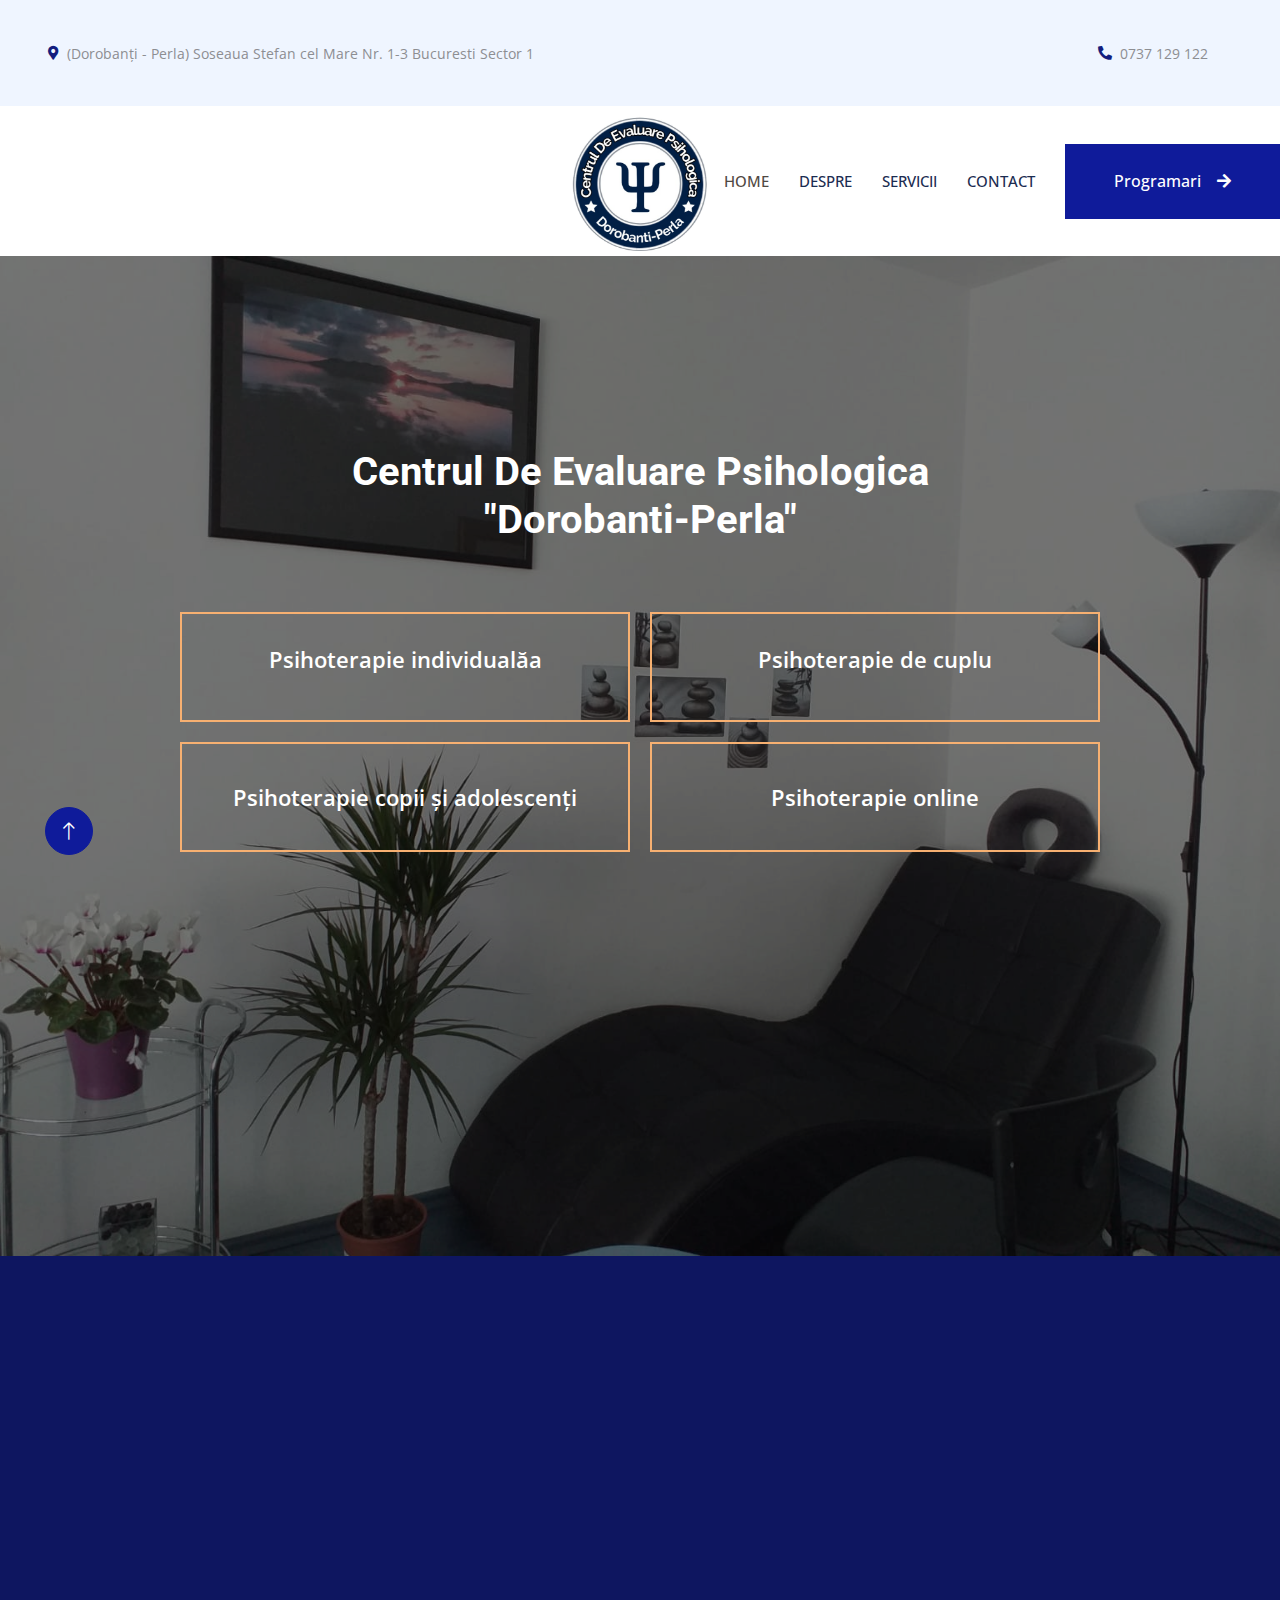
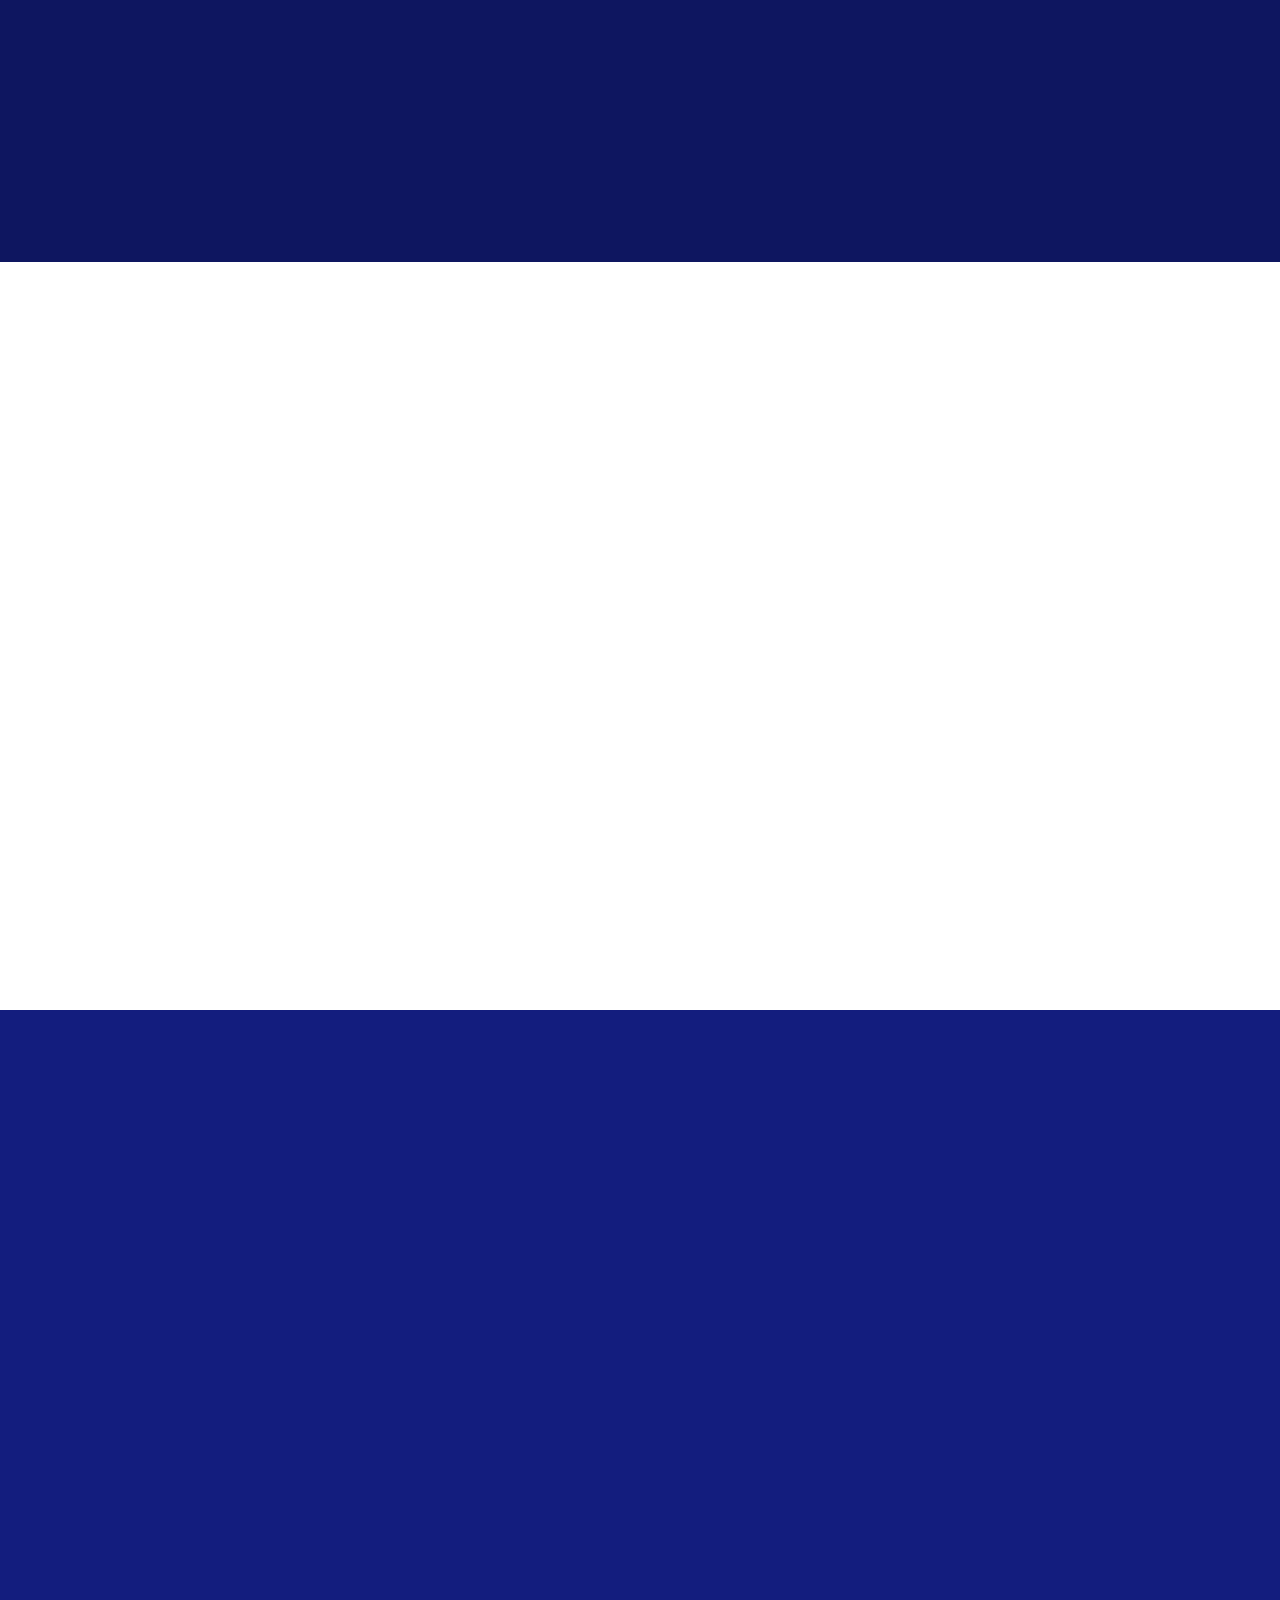
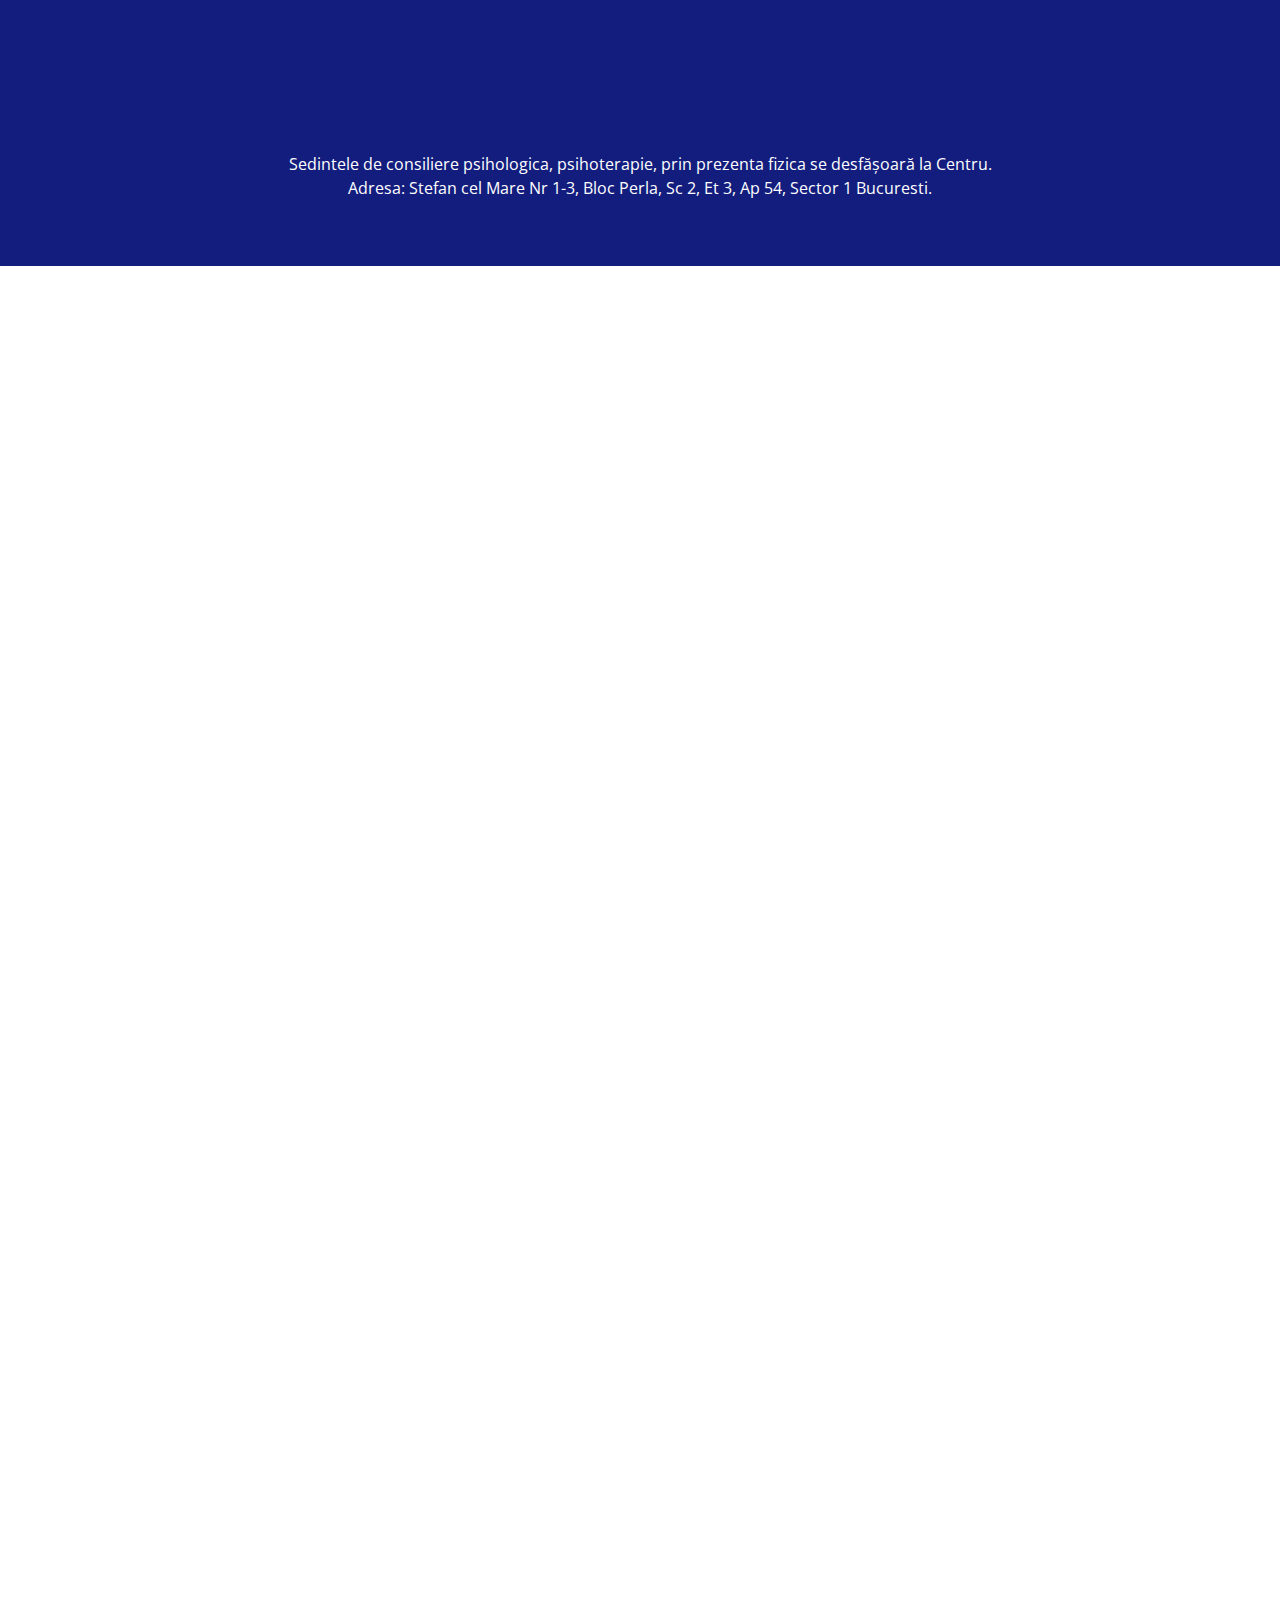
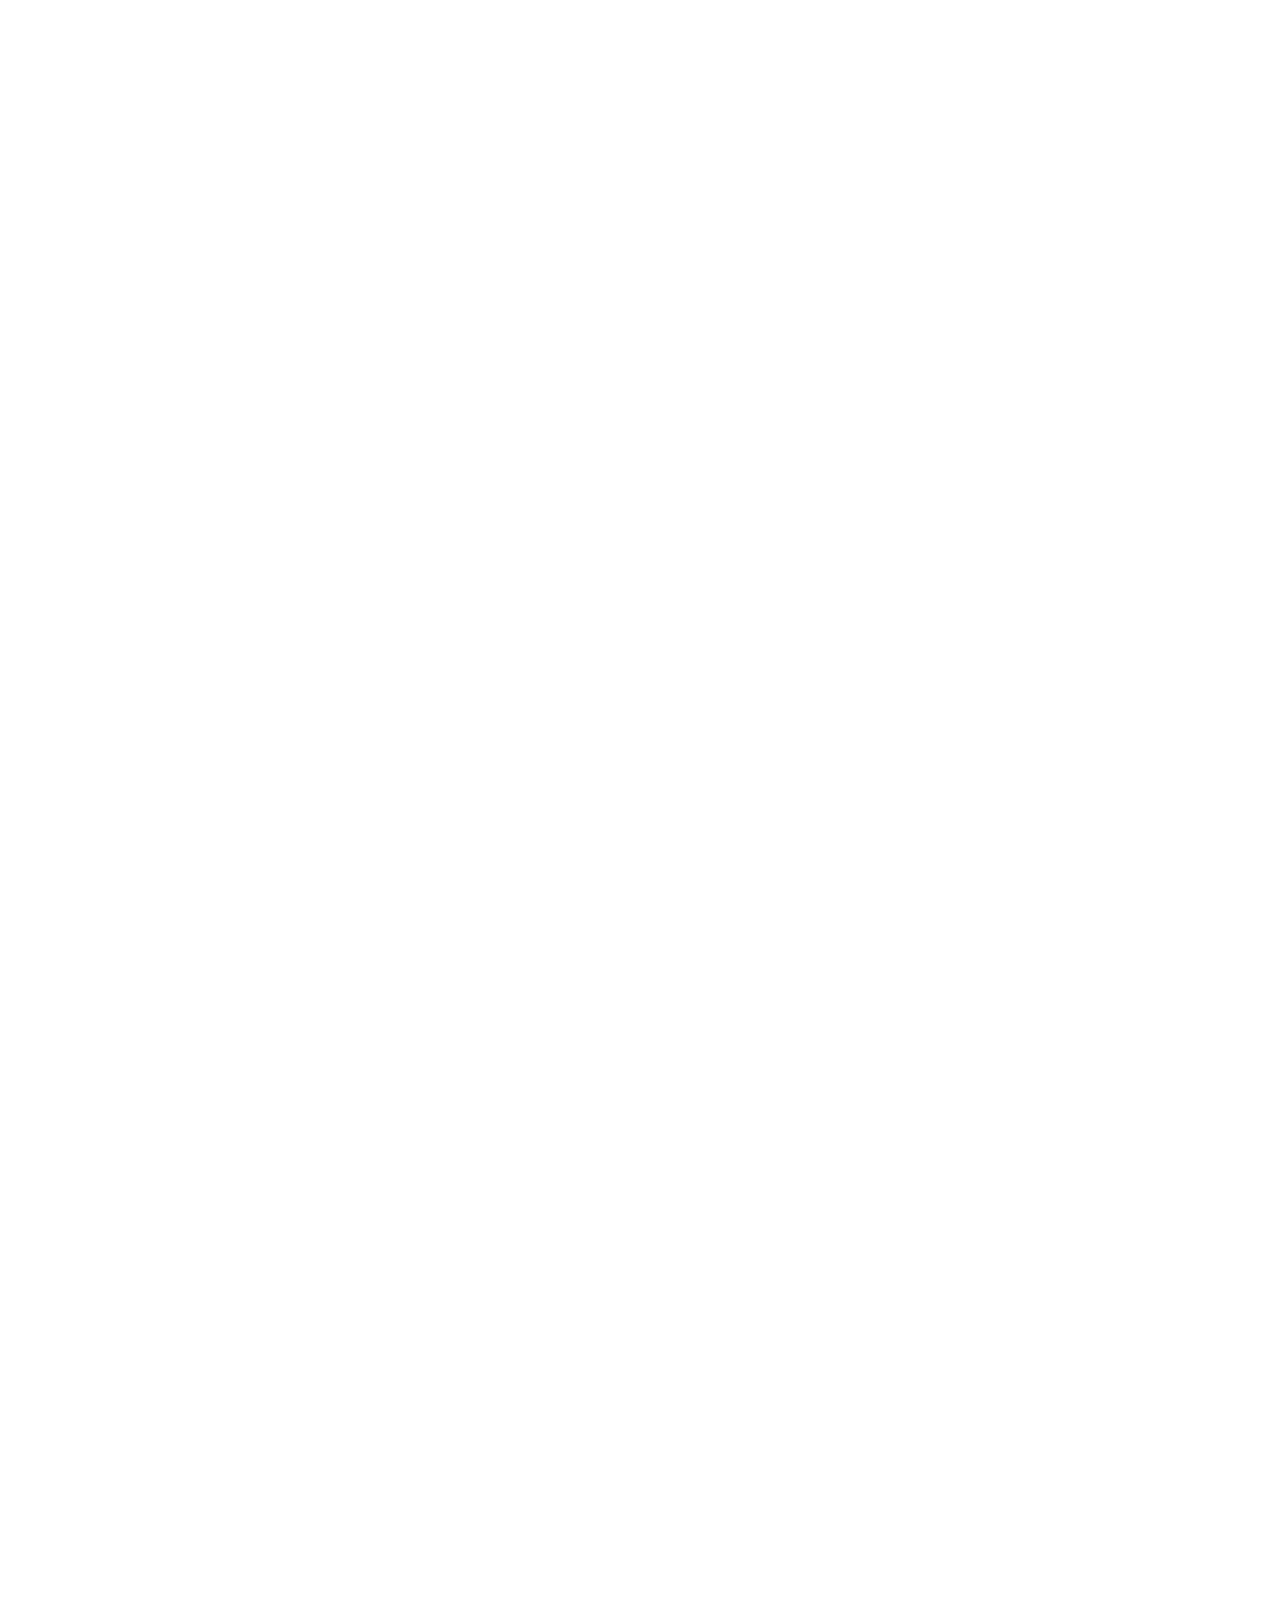
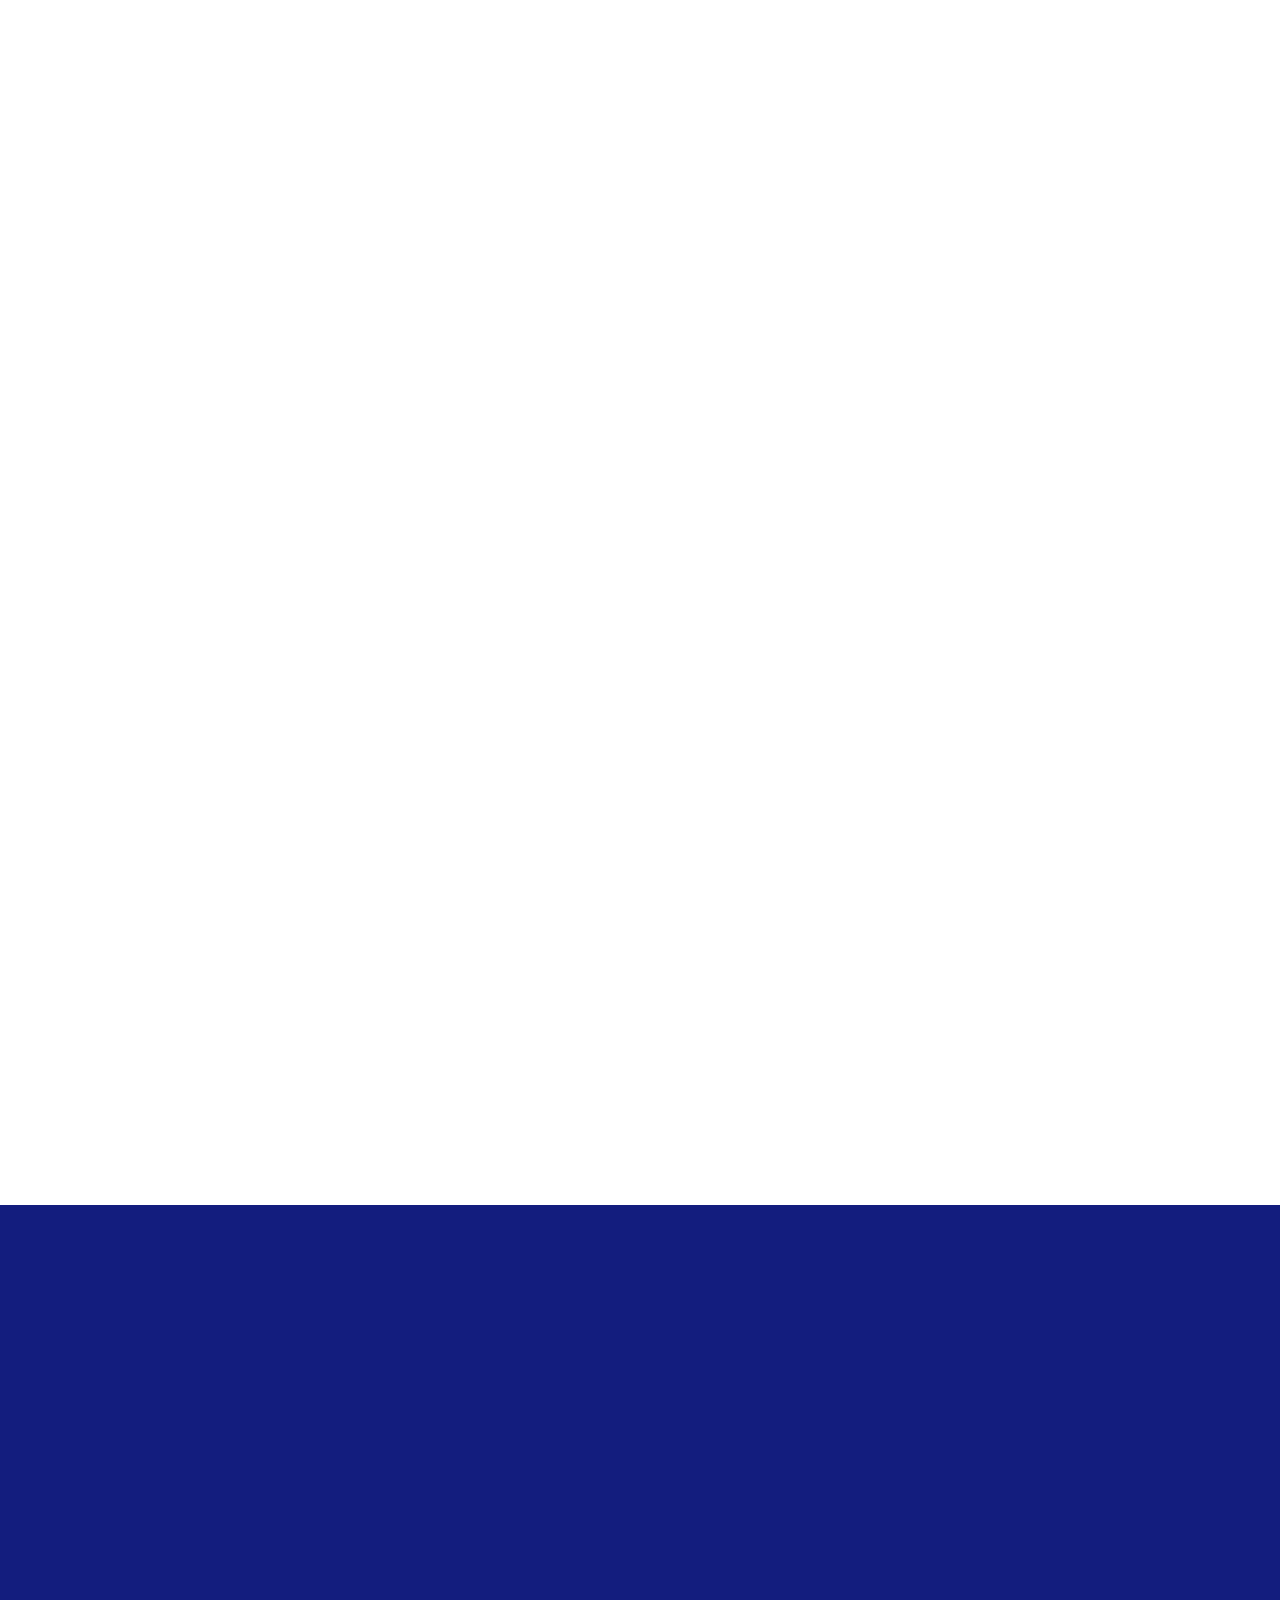
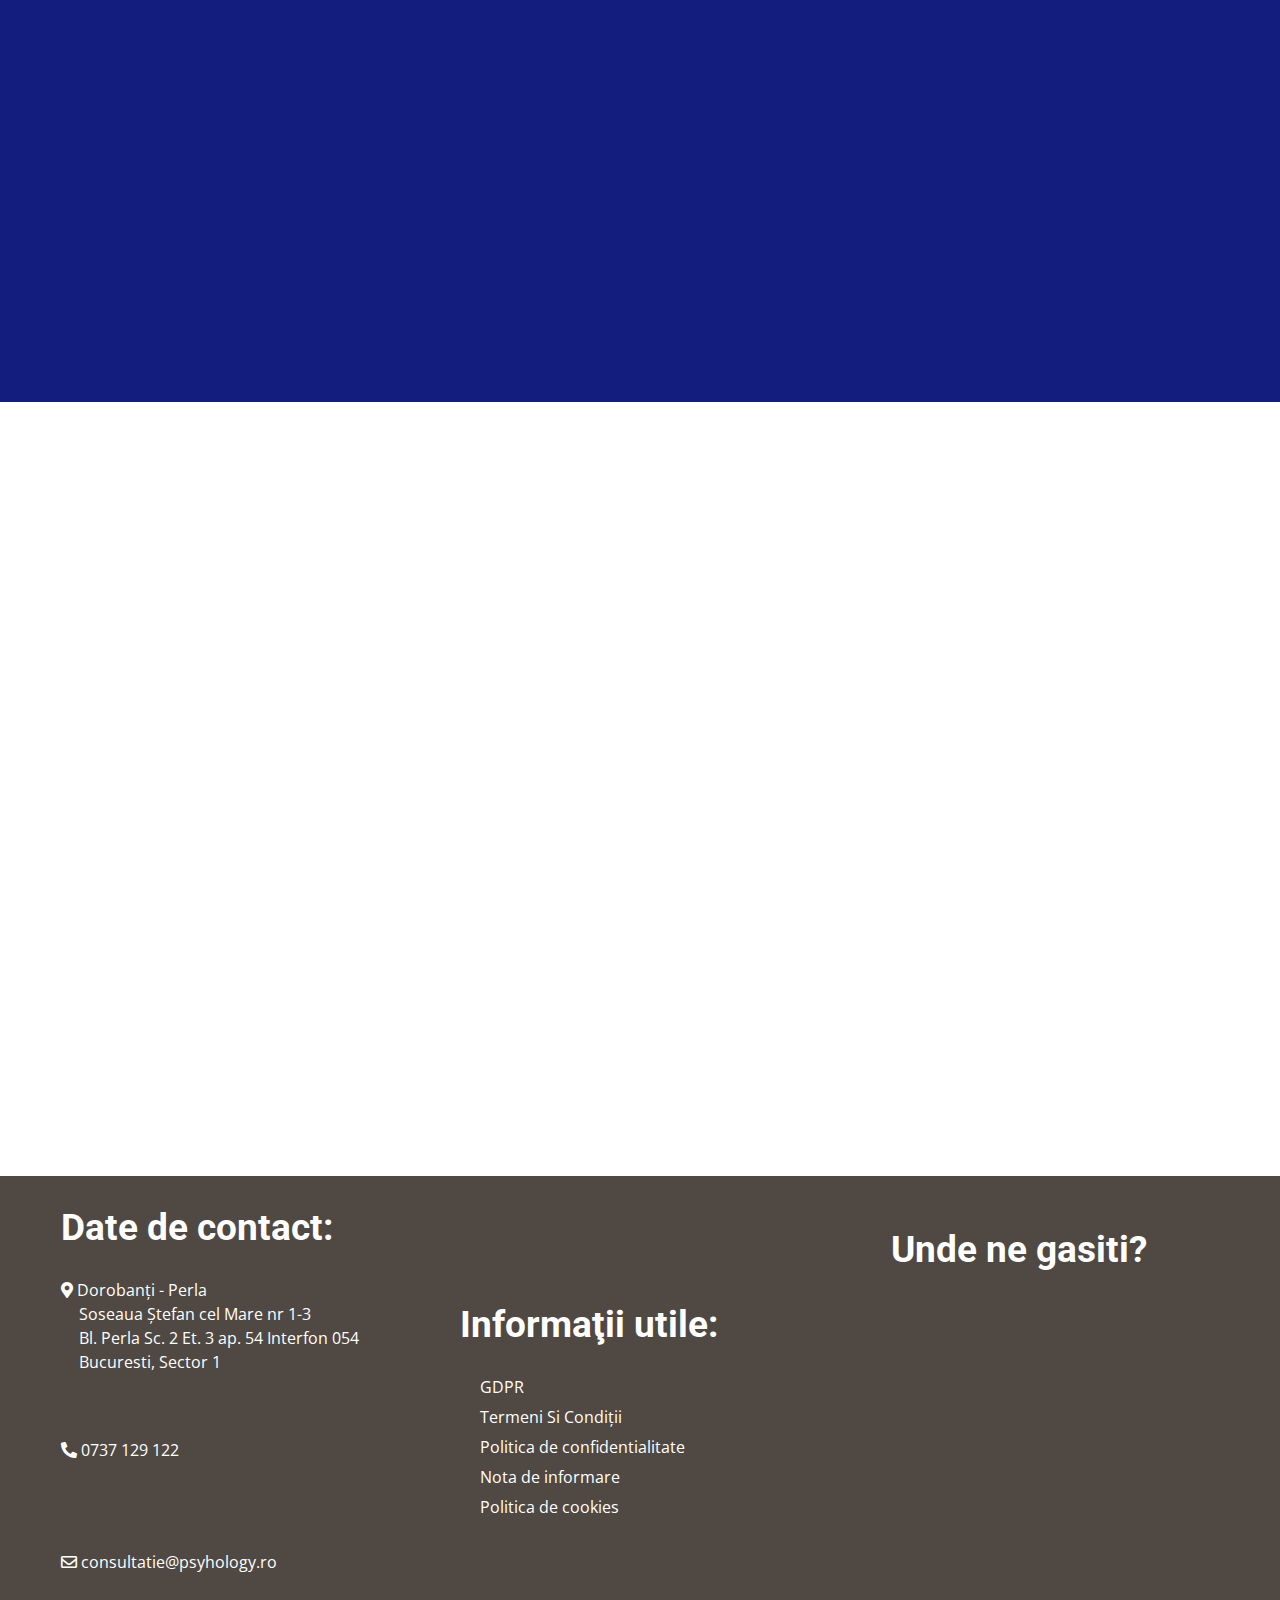
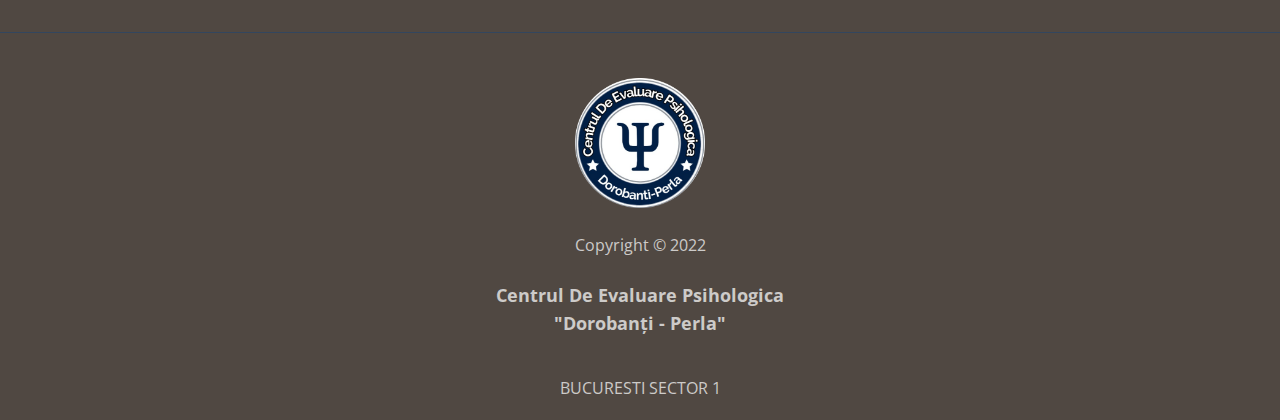
==== commit 8050e87e: "adaugare" ====
--- a/index.html
+++ b/index.html
@@ -126,7 +126,7 @@
                     <a href="tel:0737129122">
                     <div class="buttonPsihoterapie">
         
-                        <p style="text-align: center;"> Psihoterapie individuală</p>
+                        <p style="text-align: center;"> Psihoterapie individualăa</p>
             
                     </div>
                     </a>
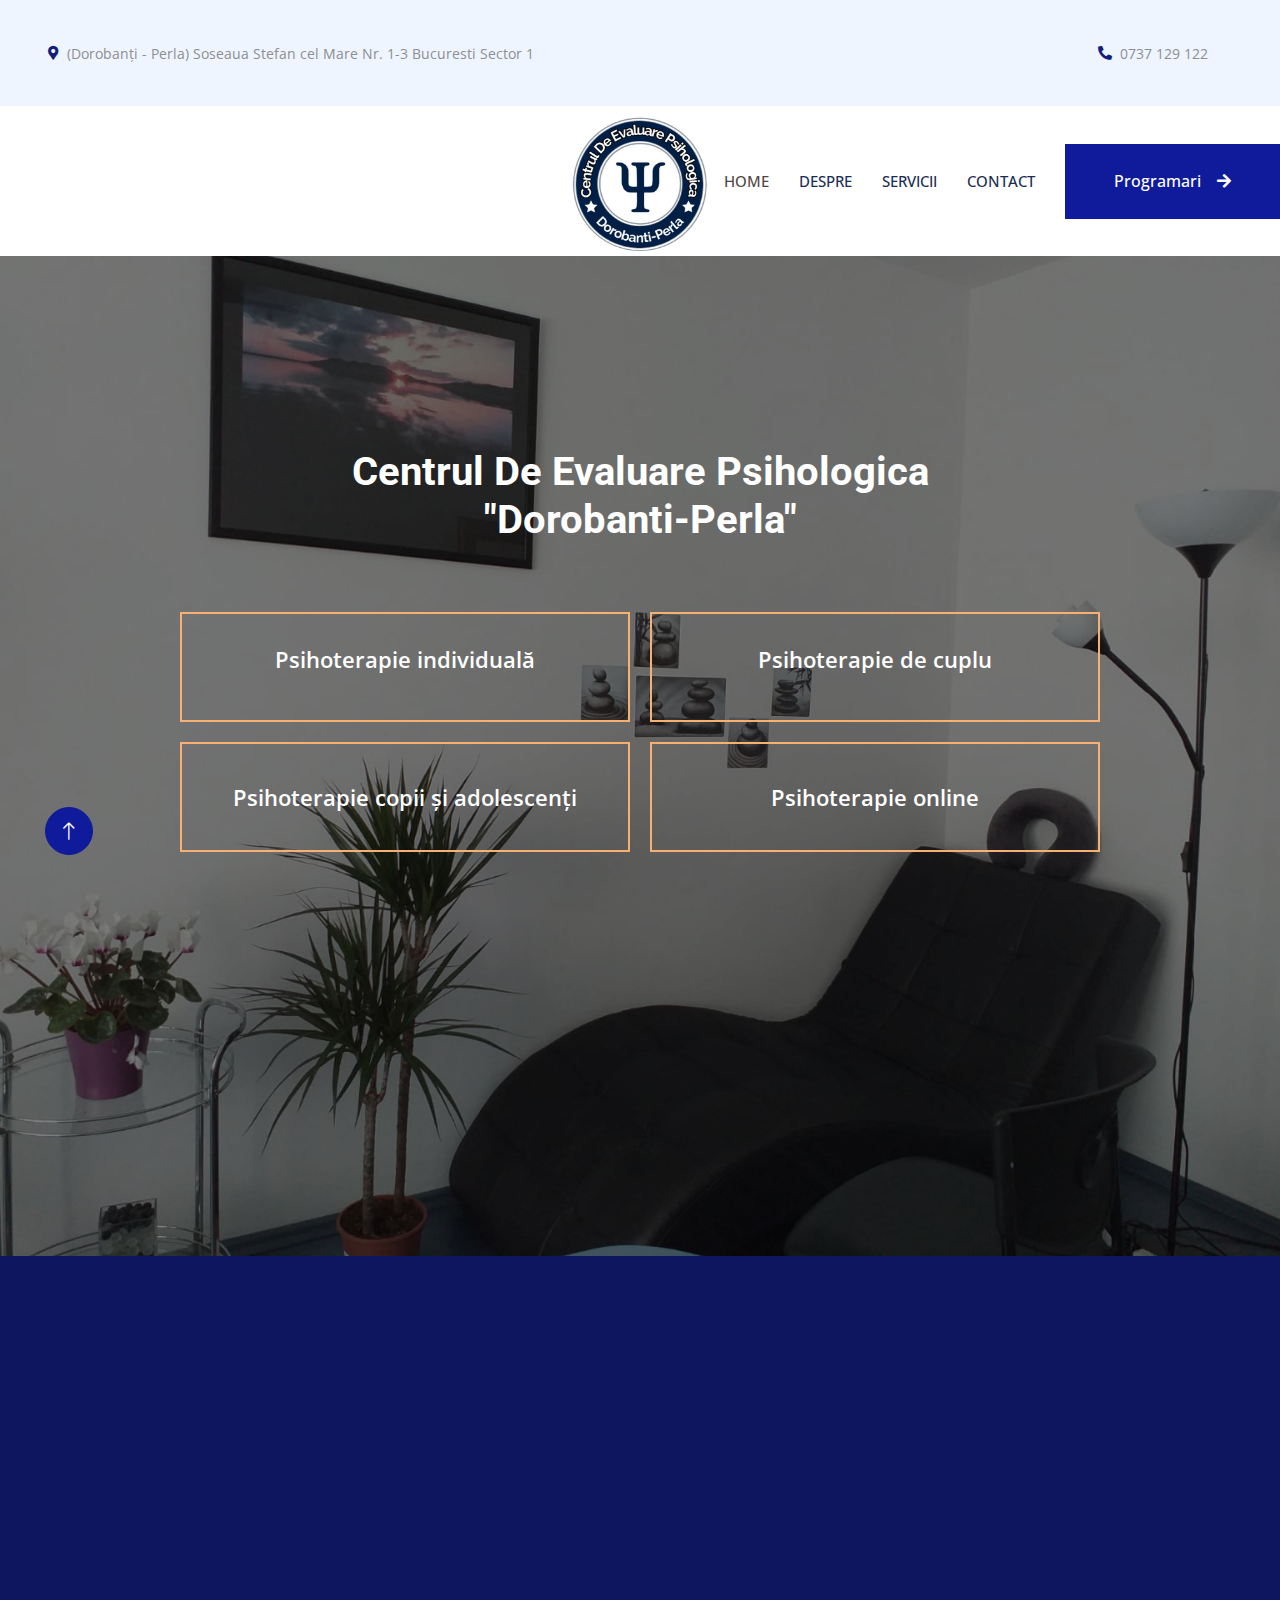
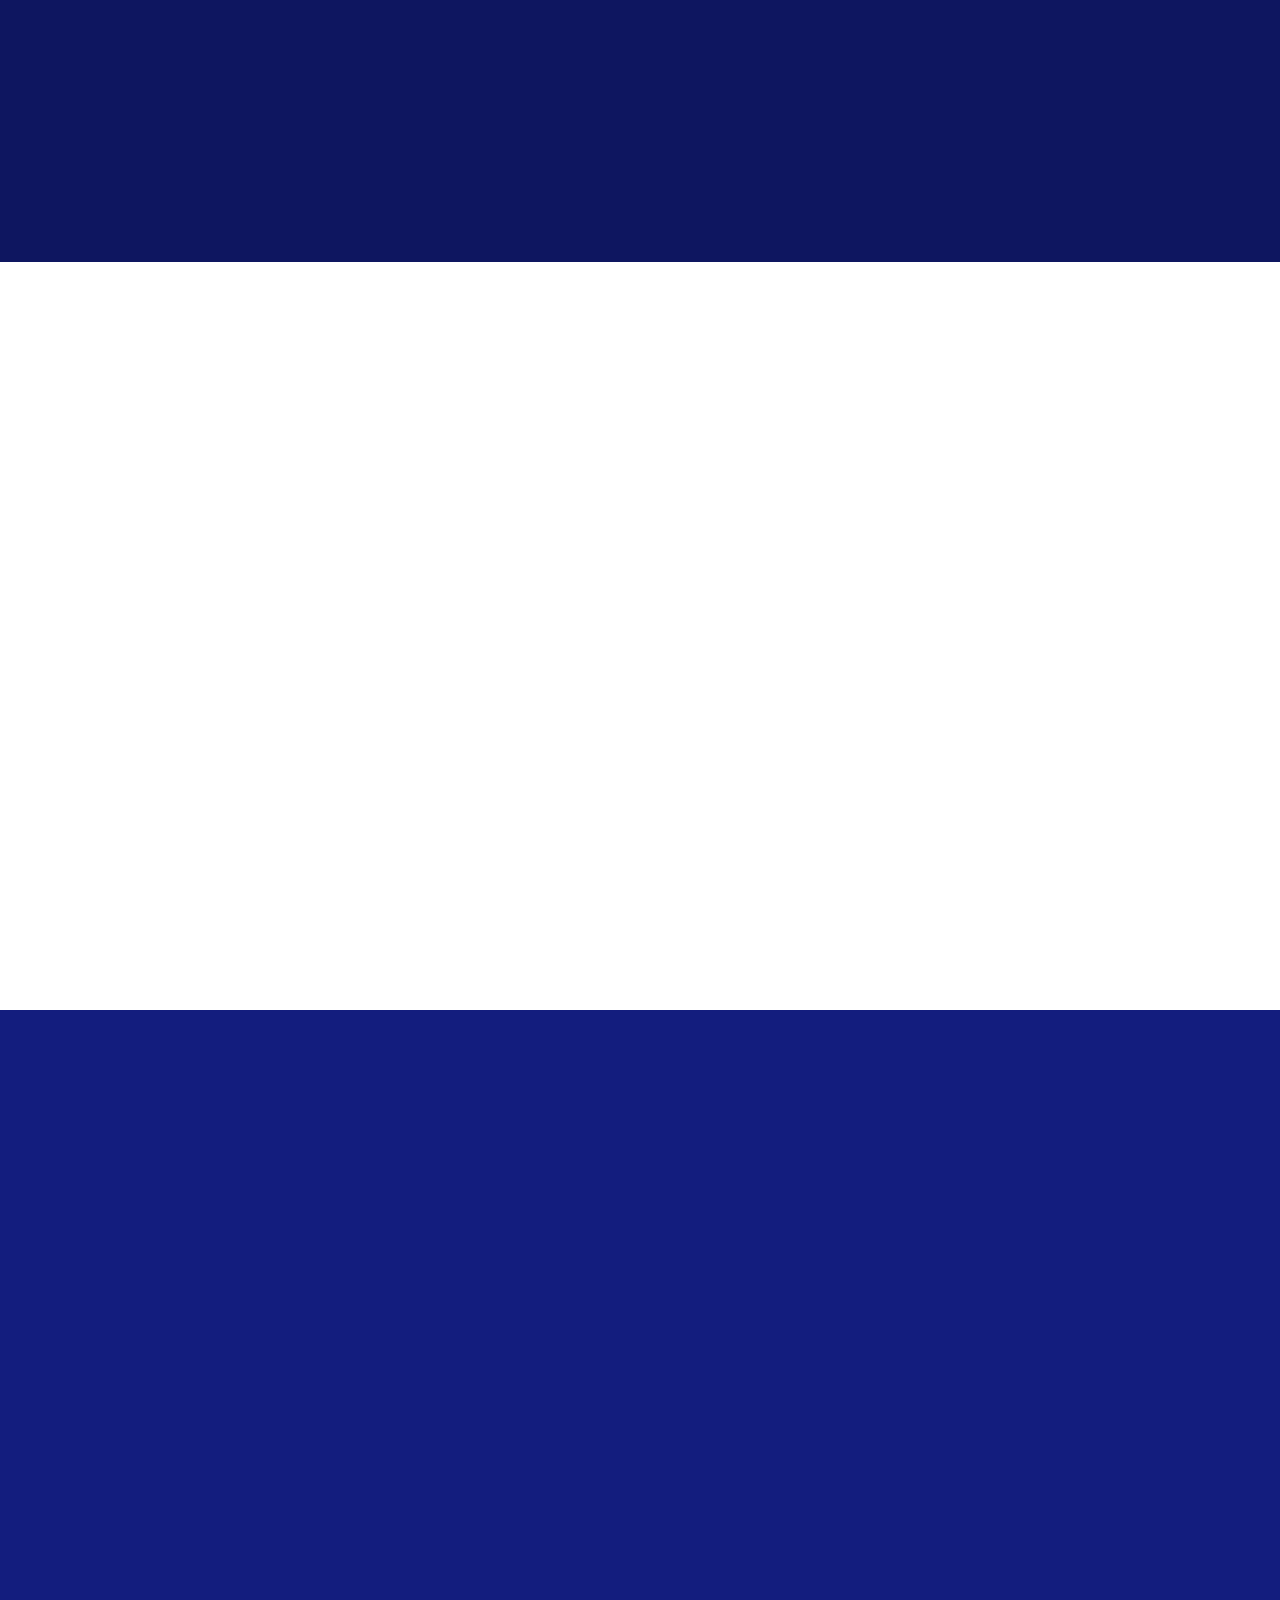
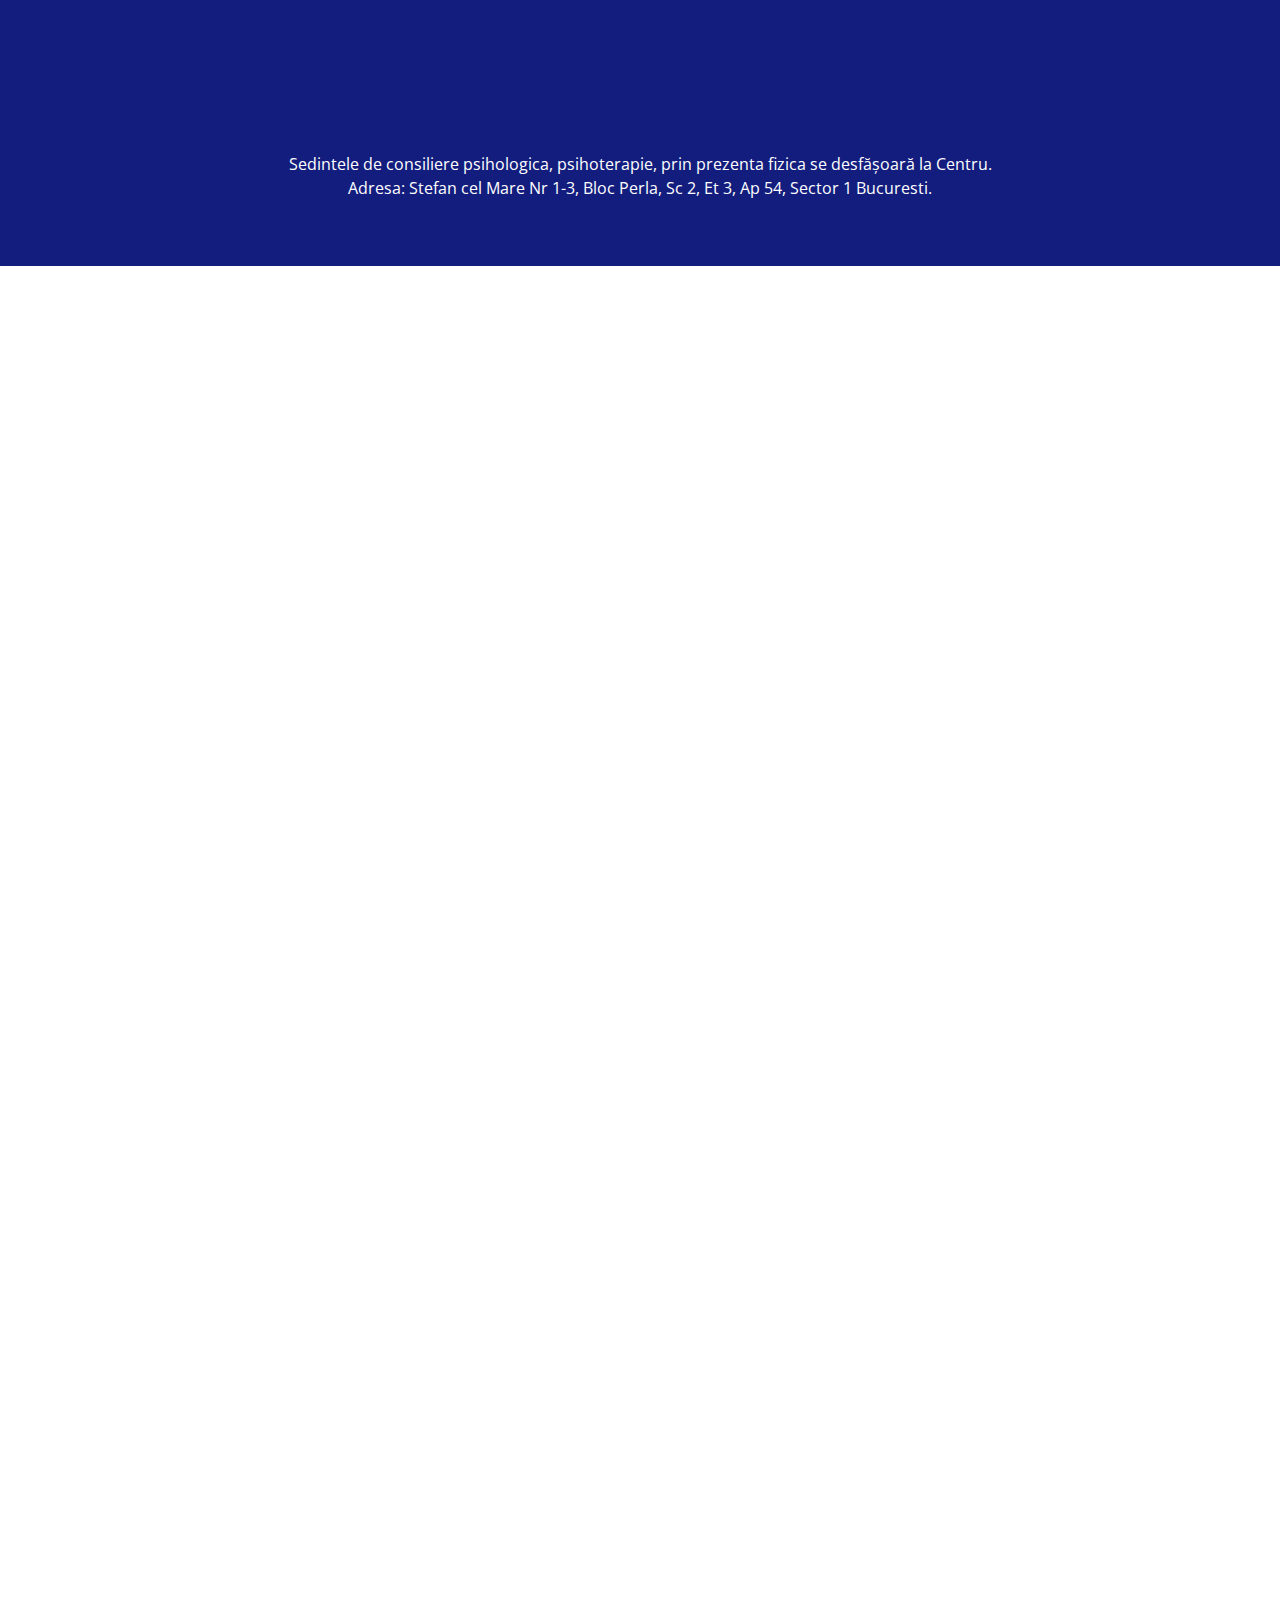
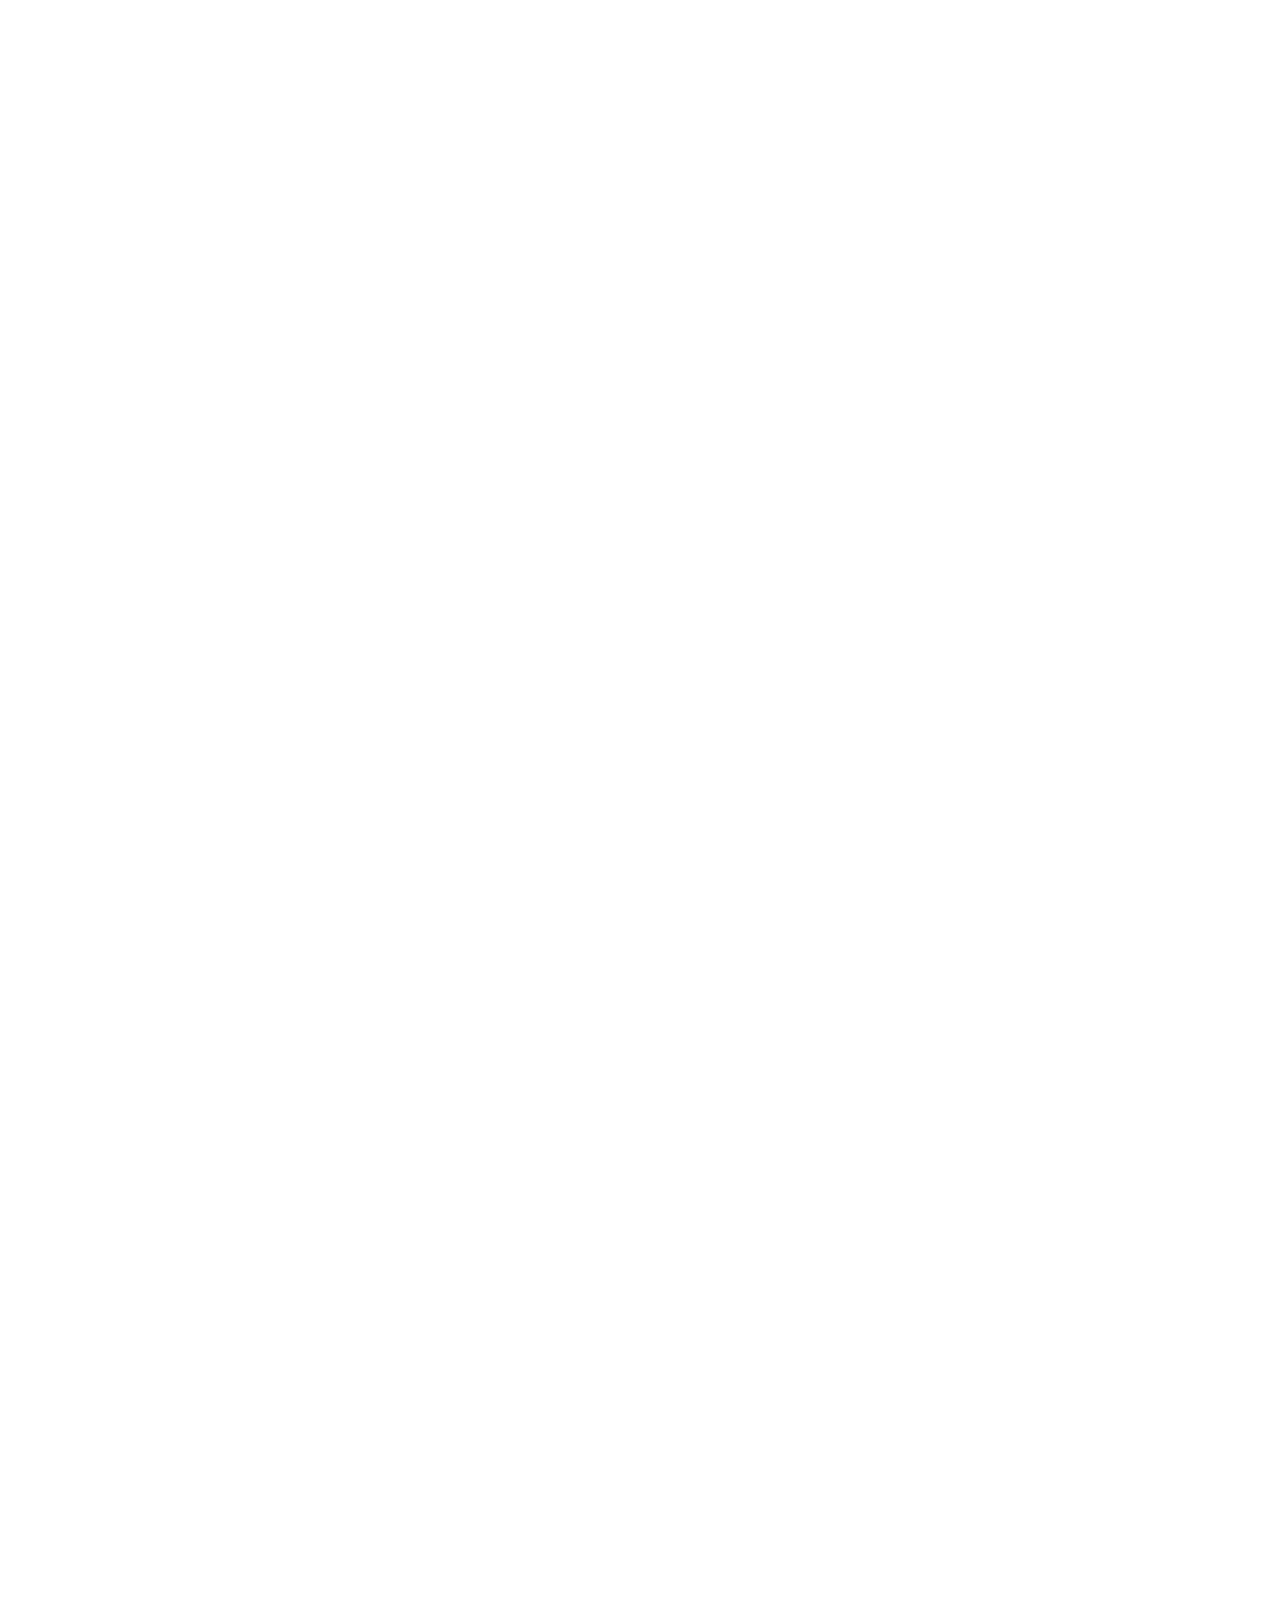
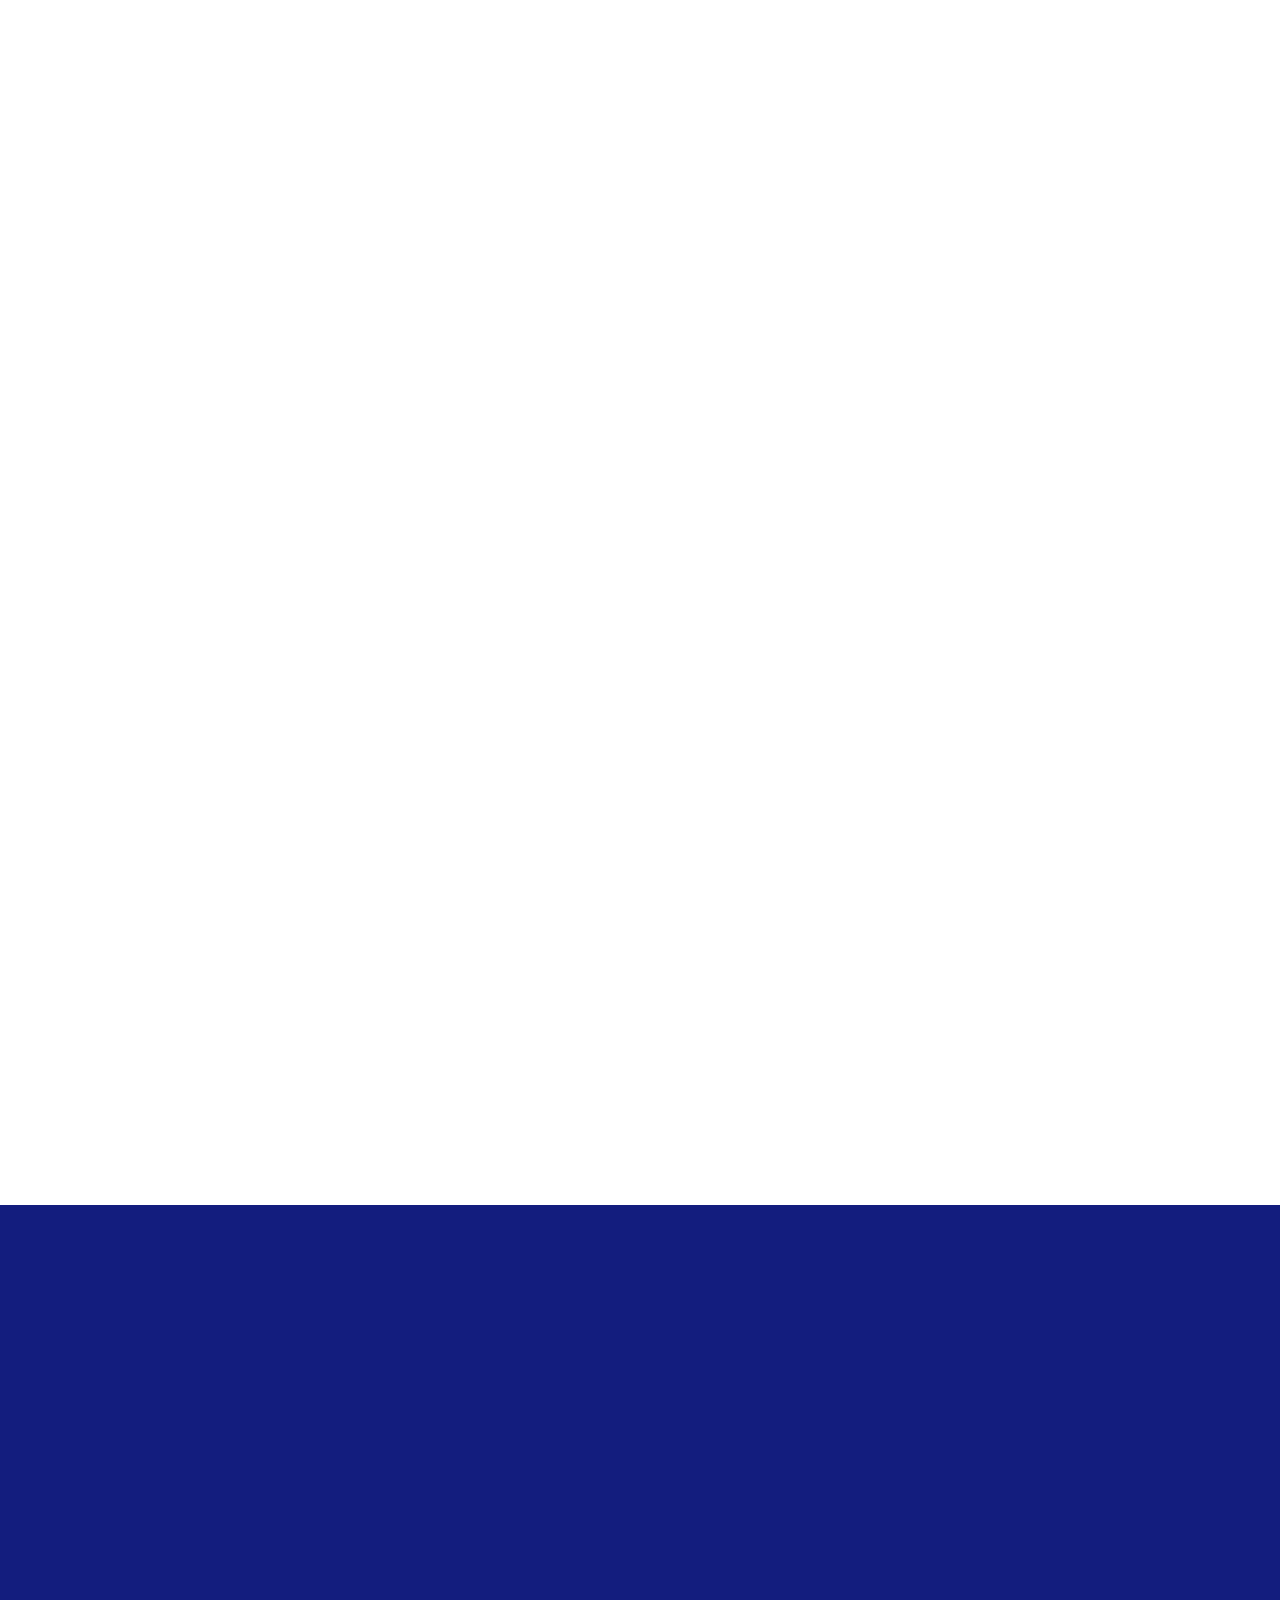
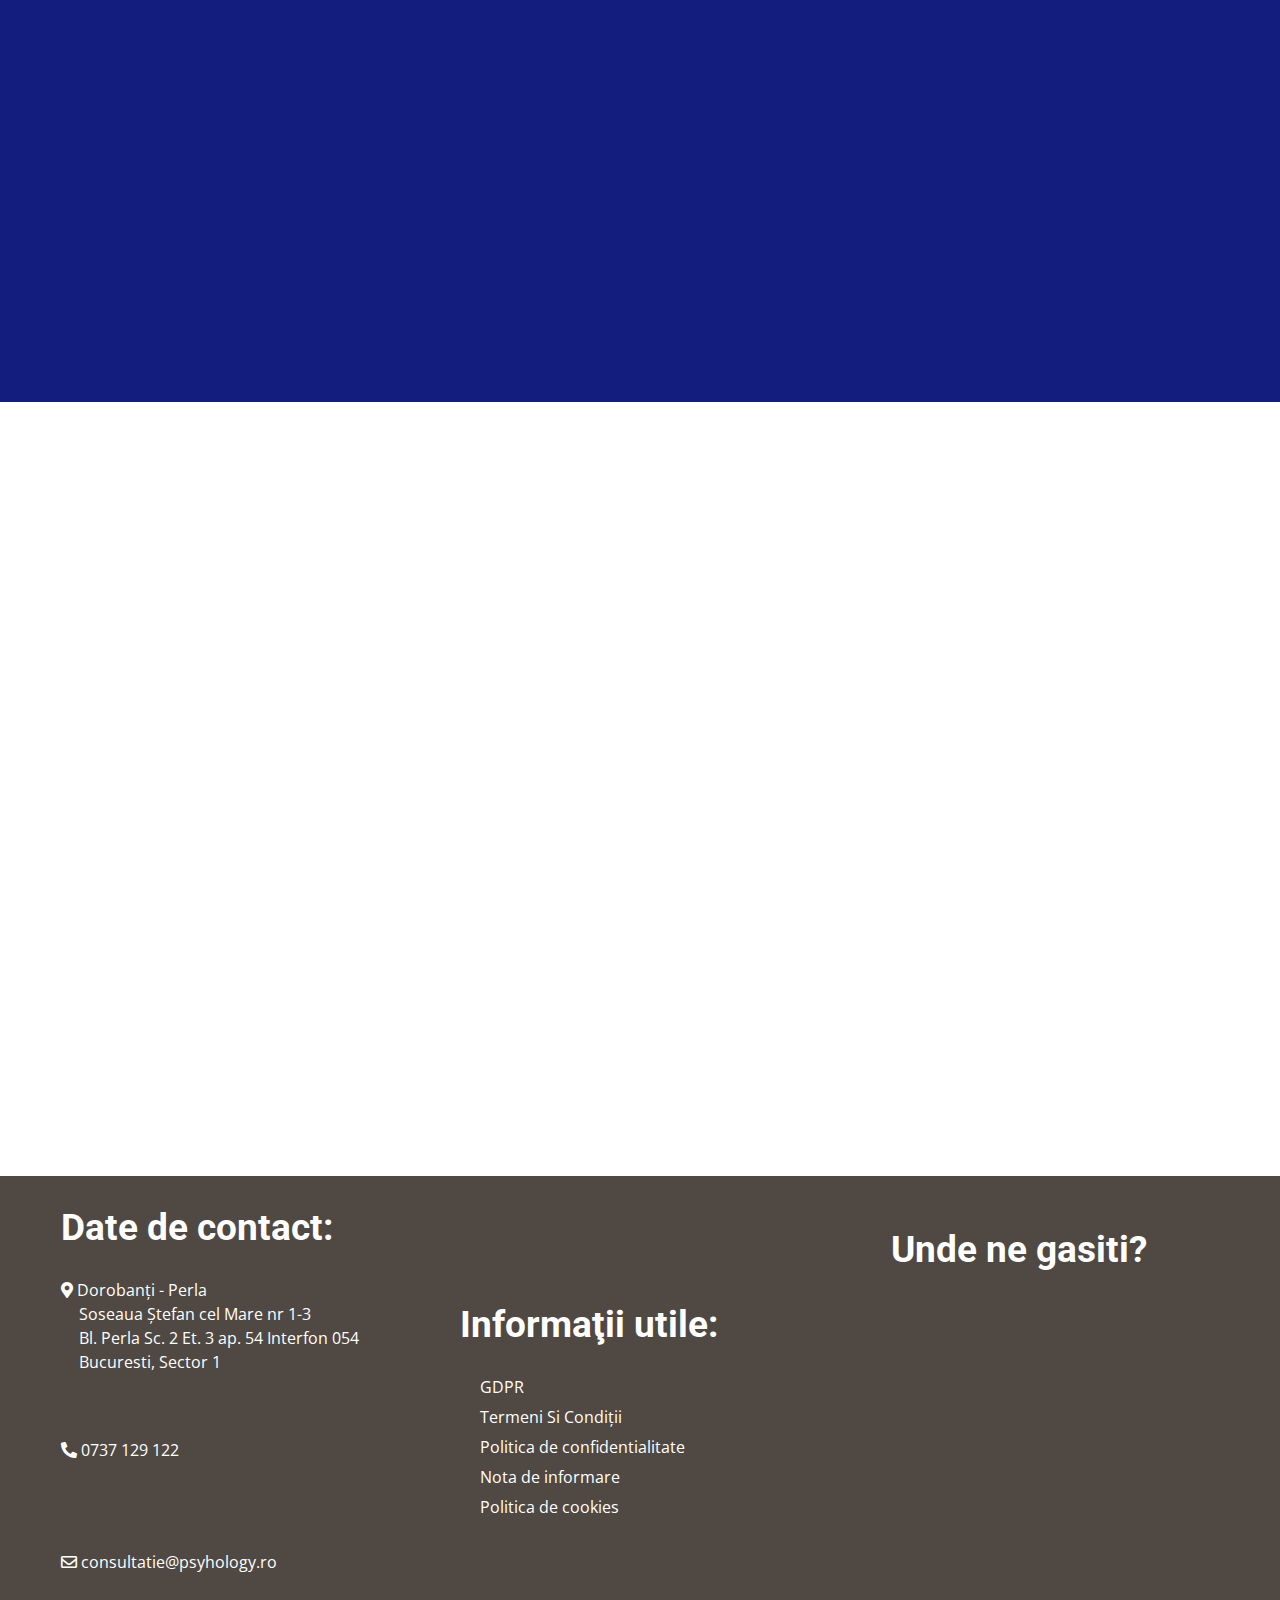
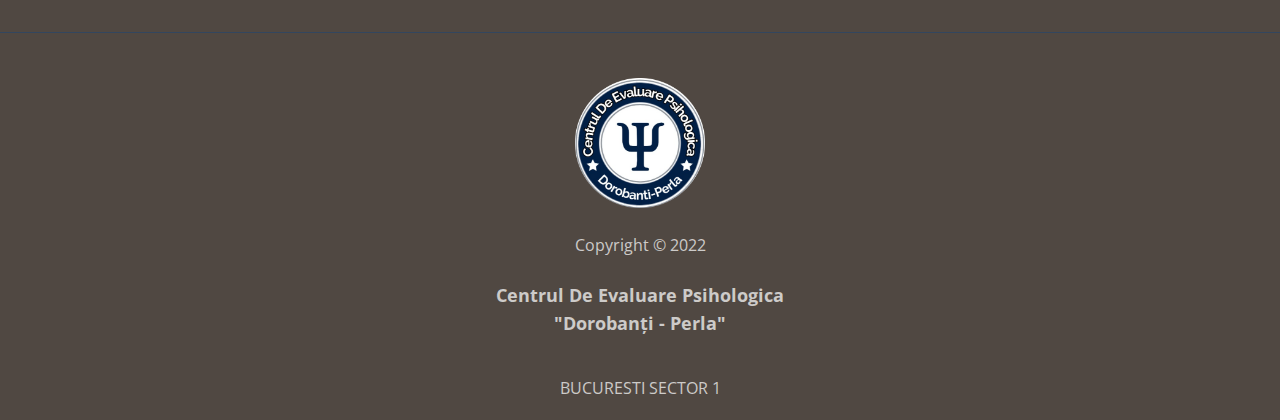
==== commit b37be426: "schimbare" ====
--- a/index.html
+++ b/index.html
@@ -126,7 +126,7 @@
                     <a href="tel:0737129122">
                     <div class="buttonPsihoterapie">
         
-                        <p style="text-align: center;"> Psihoterapie individualăa</p>
+                        <p style="text-align: center;"> Psihoterapie individuală</p>
             
                     </div>
                     </a>
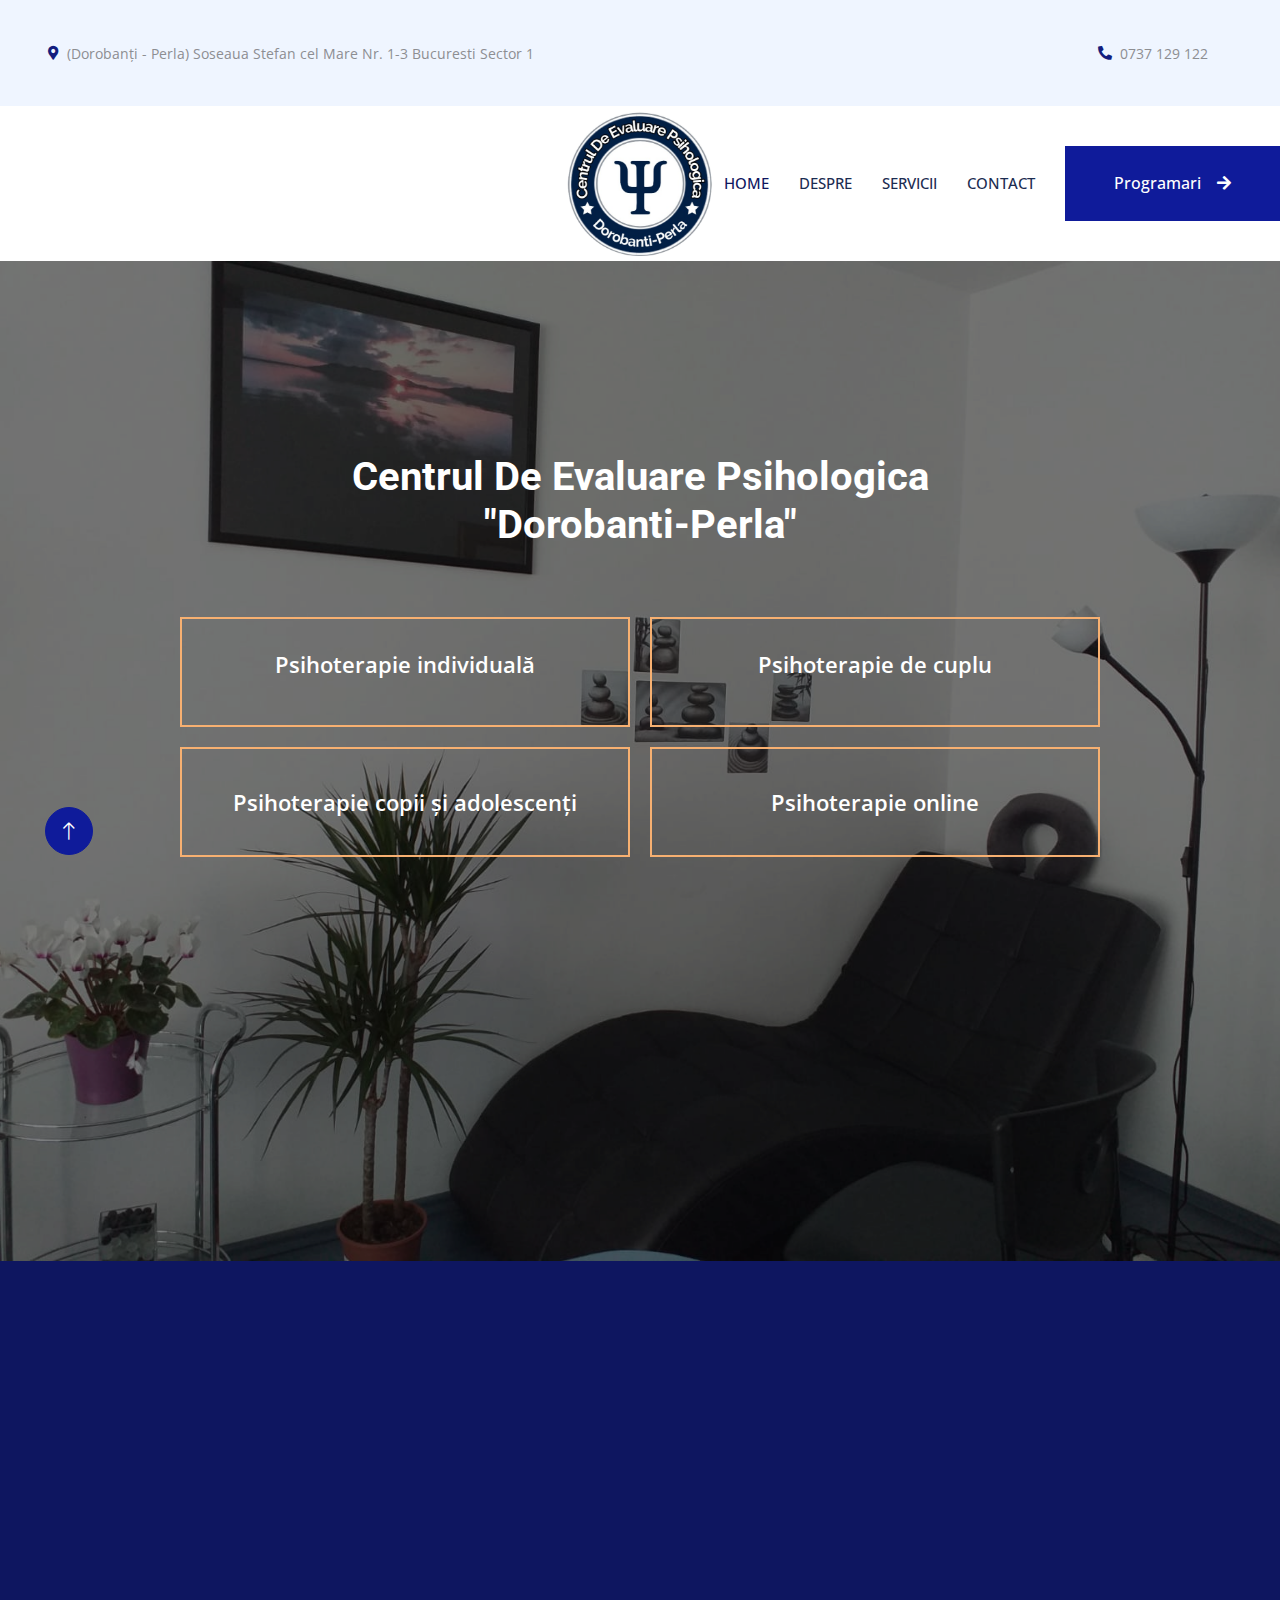
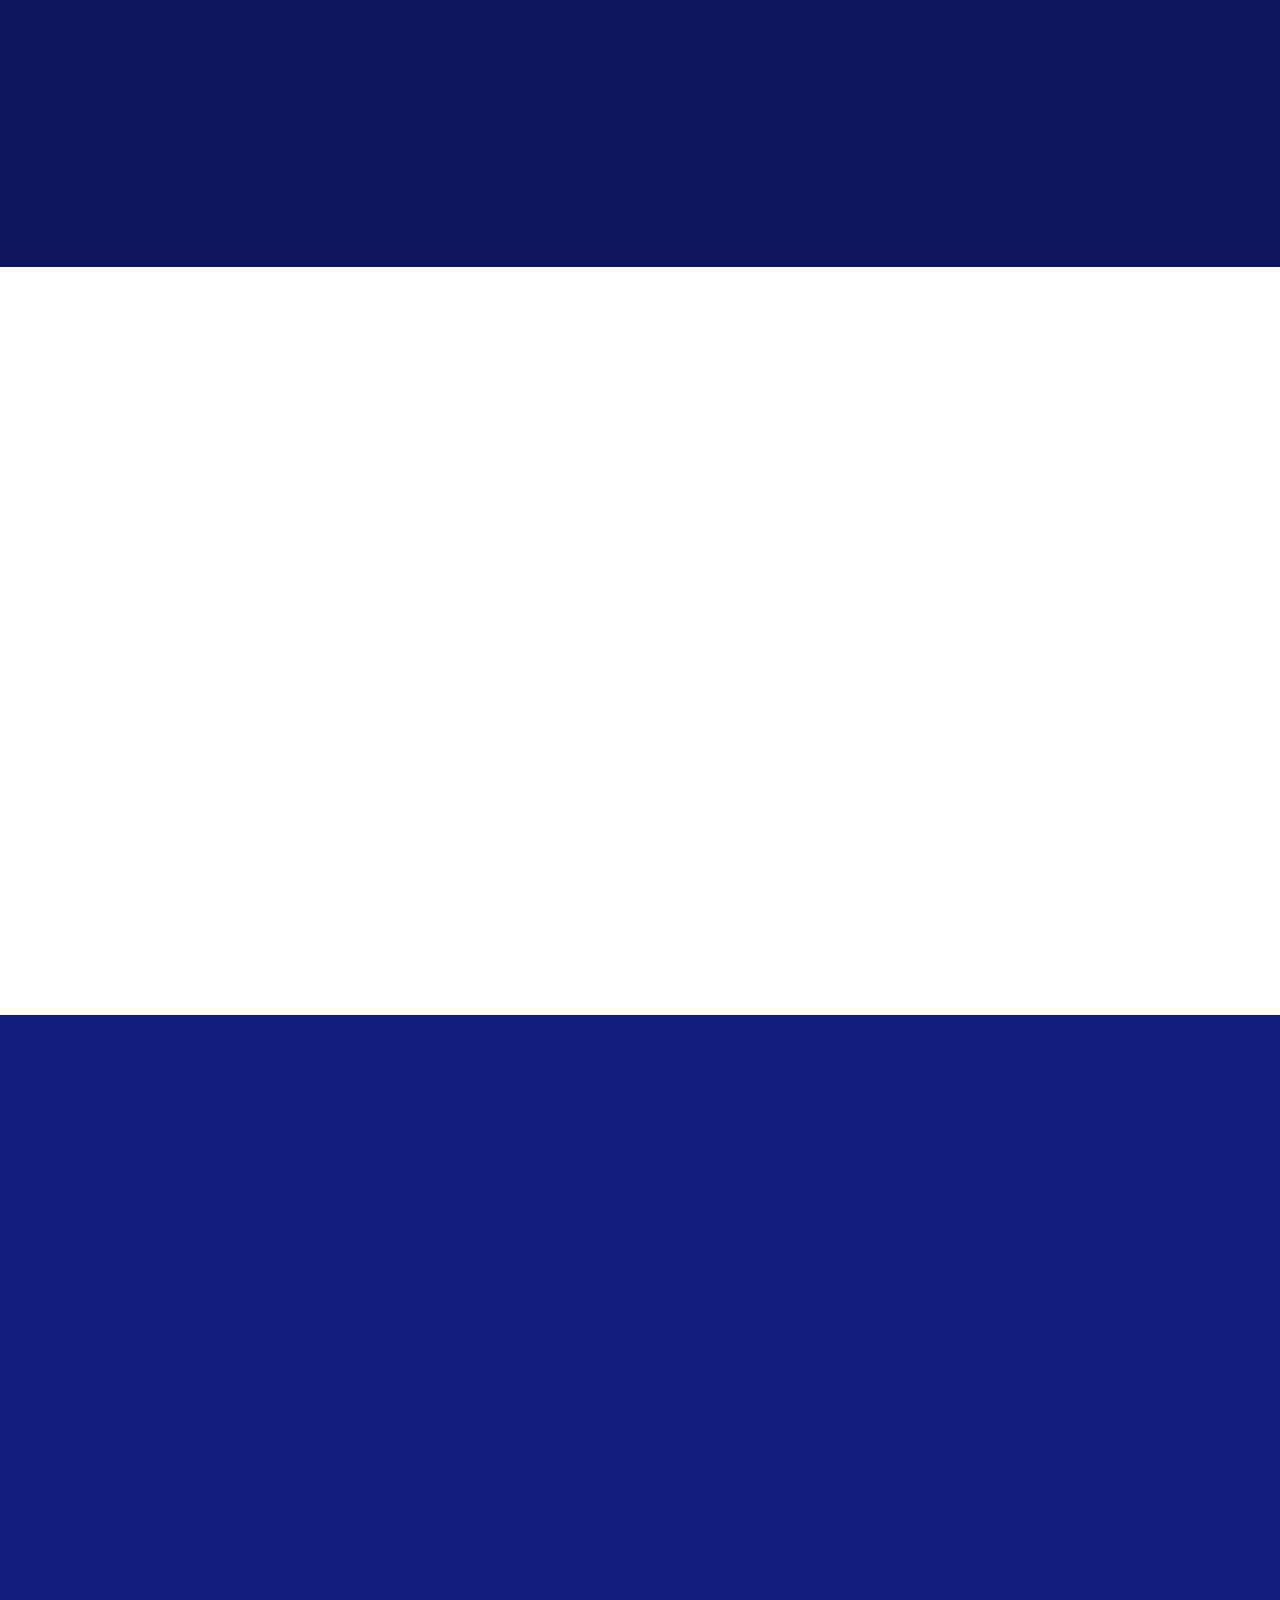
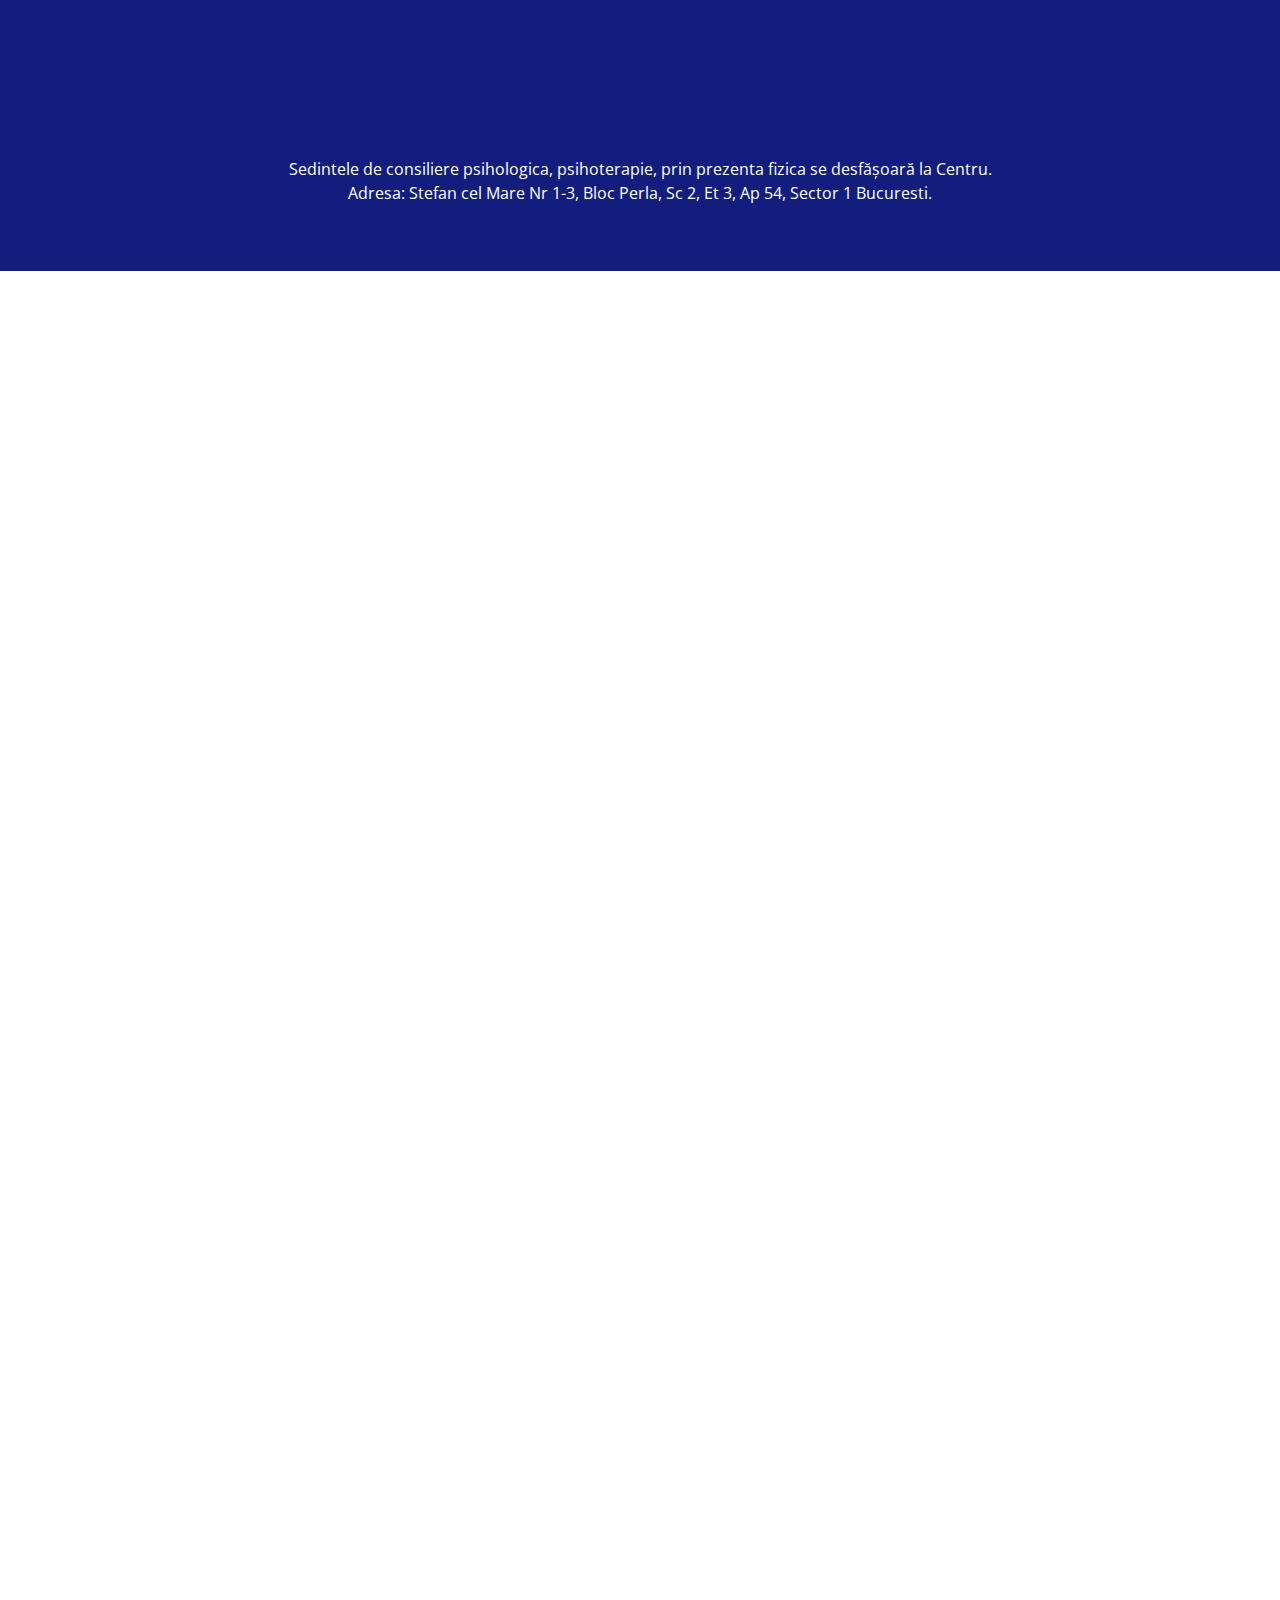
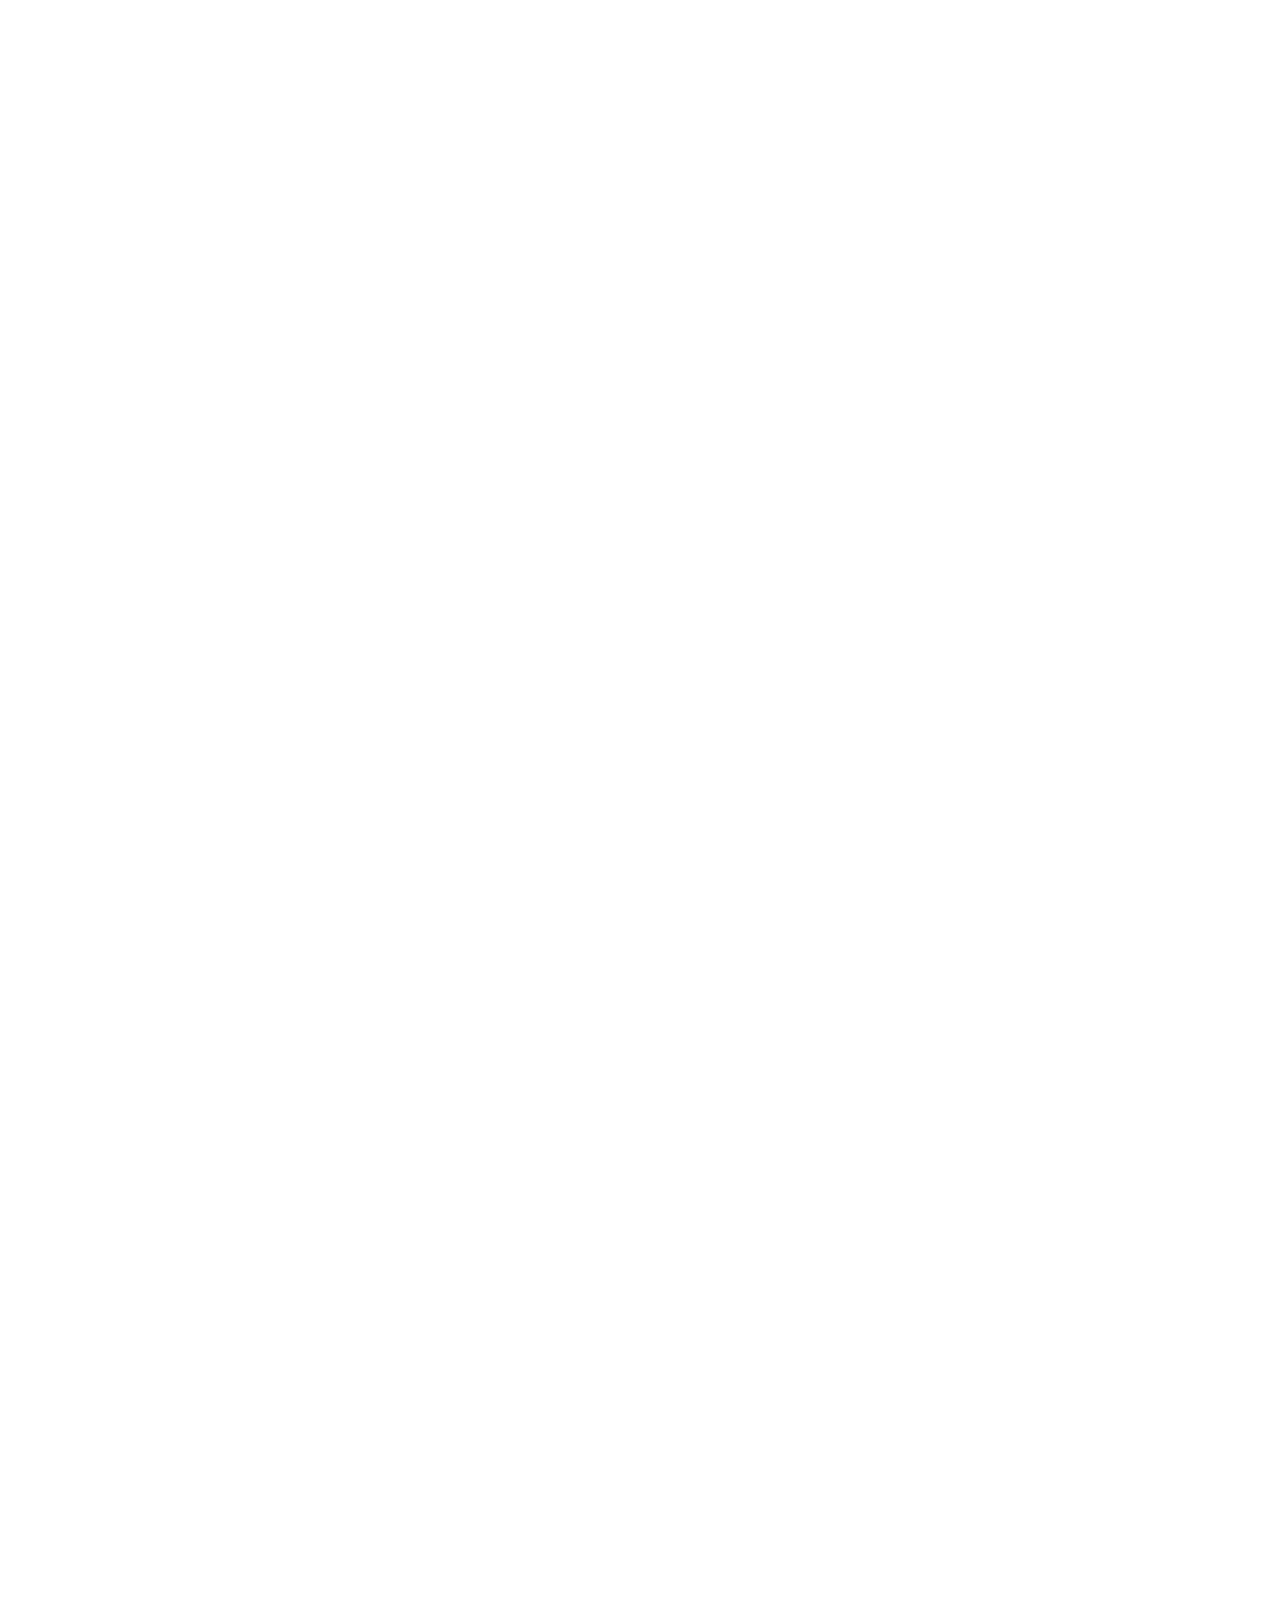
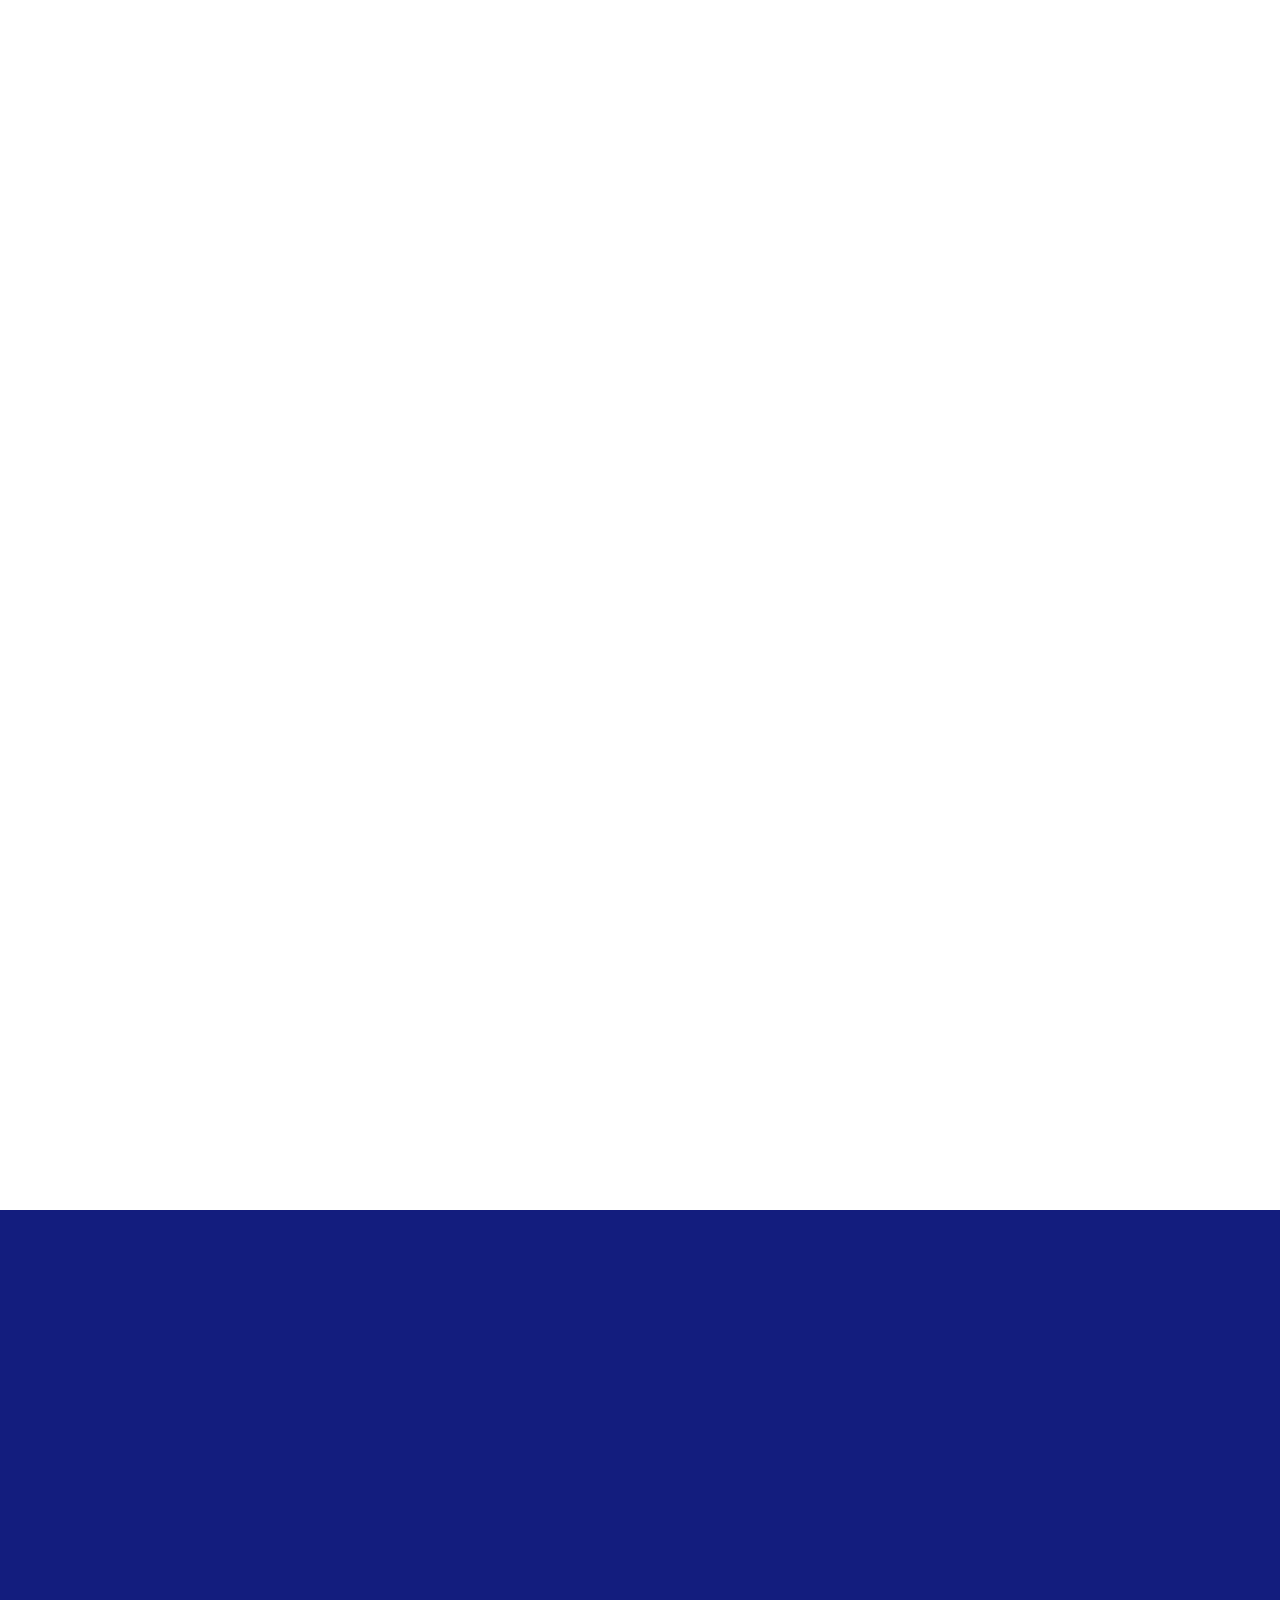
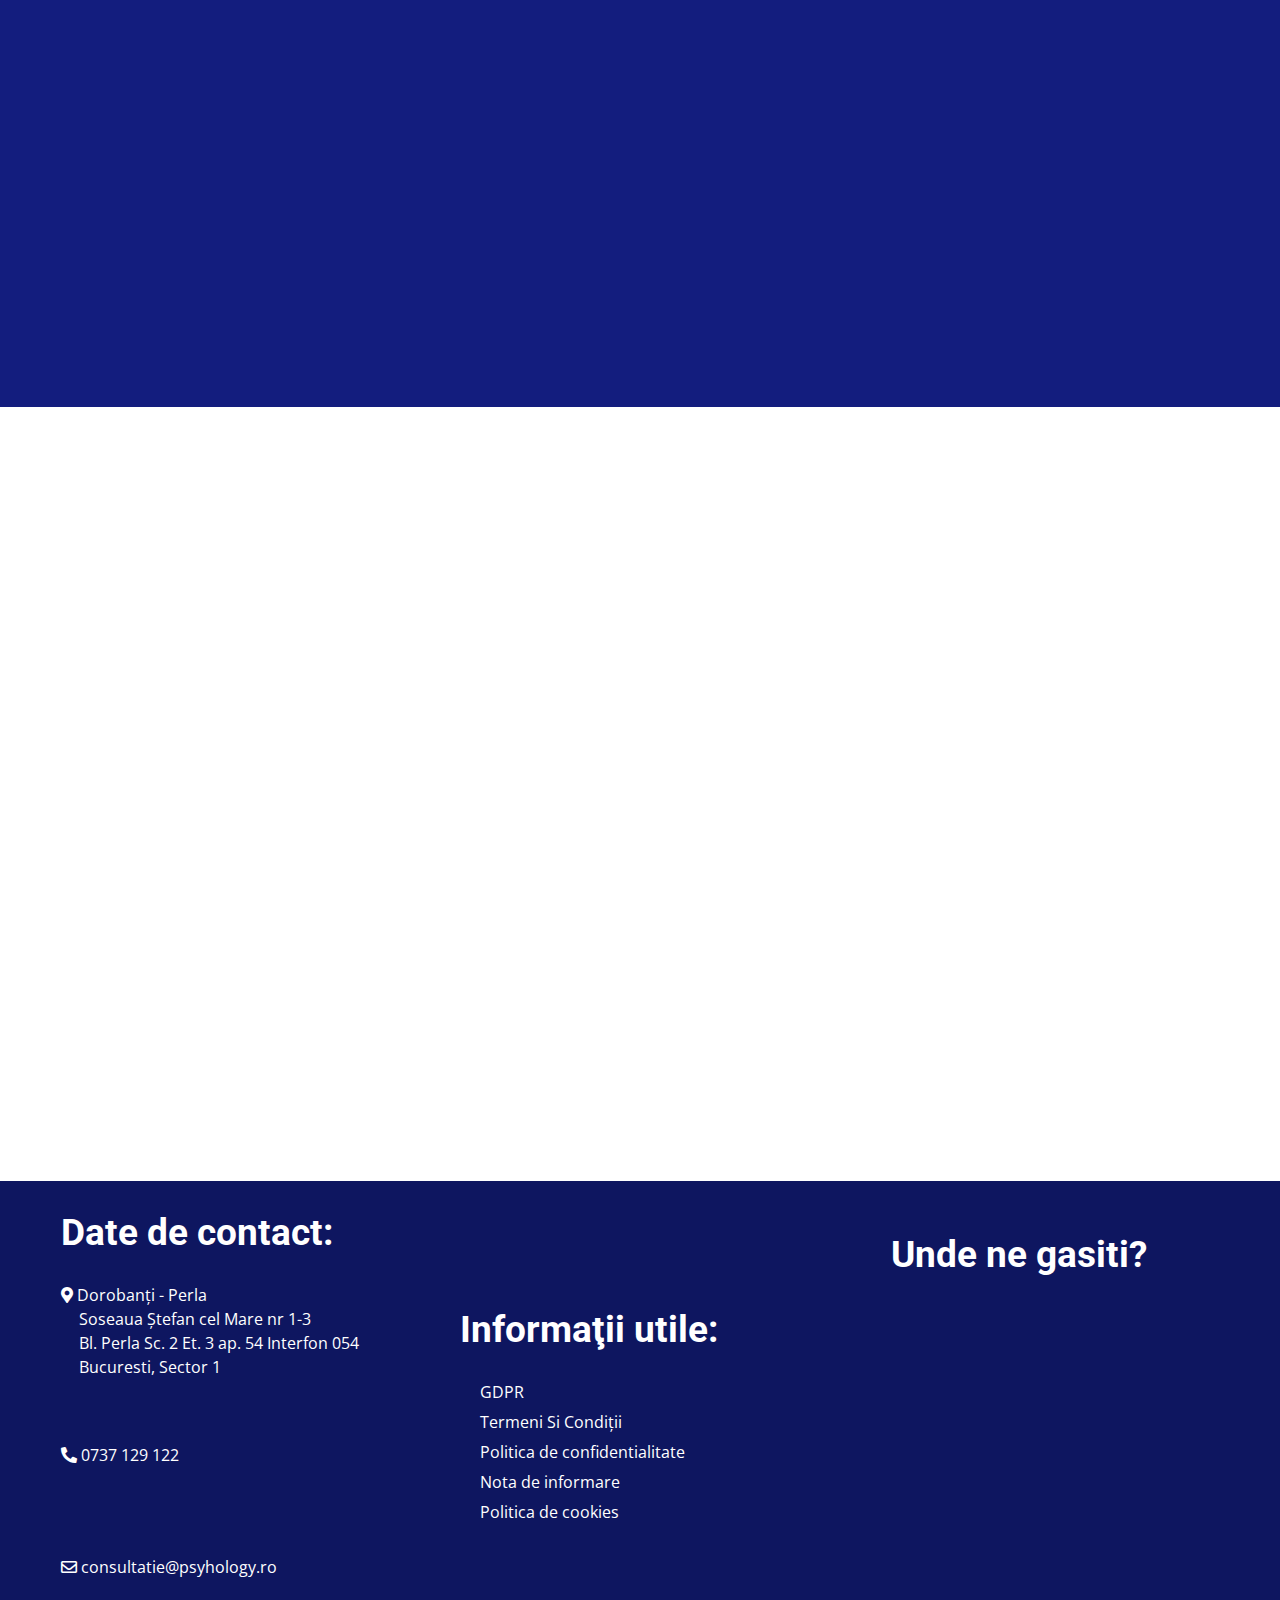
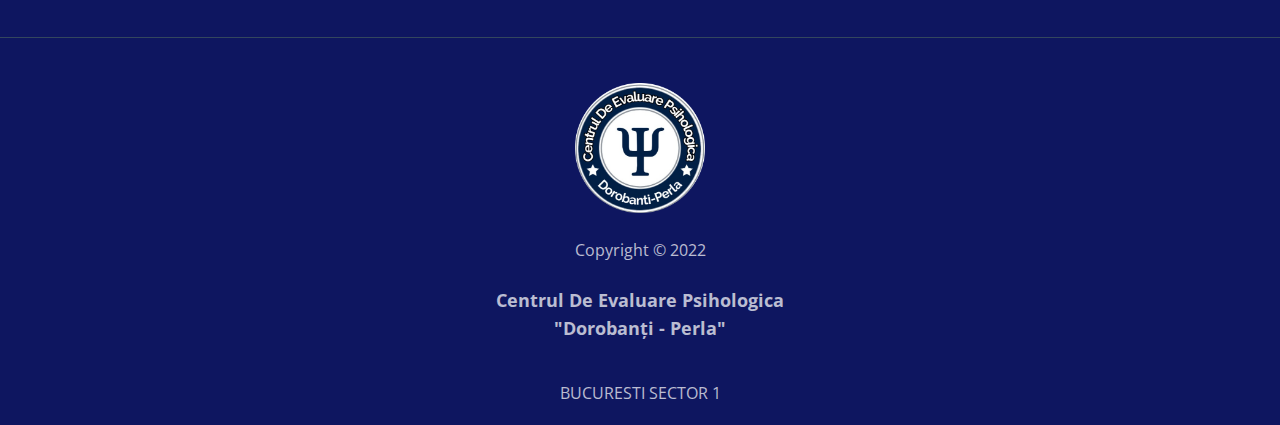
==== commit 491031e2: "schimbare" ====
--- a/index.html
+++ b/index.html
@@ -87,7 +87,7 @@
 
 
     <!-- Navbar Start -->
-    <nav style="height: 150px;" class="navbar navbar-expand-lg bg-white navbar-light sticky-top p-0 wow fadeIn" data-wow-delay="0.1s" >
+    <nav  class="navbar navbar-expand-lg bg-white navbar-light sticky-top p-0 wow fadeIn" data-wow-delay="0.1s" >
         <a href="index.html" class="navbar-brand d-flex align-items-center px-4 px-lg-5 logoPositionCenter">
             <img src="img/Logo Dorobanti.png" id="logoNav" >
         </a>
--- a/css/style.css
+++ b/css/style.css
@@ -1,12 +1,12 @@
 /********** Template CSS **********/
 :root {
     --primaryy: #f7b071;
-    --primary: #504842;
+    --primary: #0e1660;
     --light: #EFF5FF;
     --dark: #1B2C51;
 }
 
-/* blue color: #0e1660 */
+/* blue color: #504842  */
 
 /* linear-gradient(96deg, rgba(11,26,181,1) 0%, rgba(42,26,119,1) 57.99999999999999%) */
 
@@ -868,12 +868,12 @@
 }
 
 .navbar {
-    height: 135px;
+    height: 155px;
 }
 
 #logoNav {
     width: 100%;
-     height:135px;
+     height:145px;
 }
 
 
@@ -911,8 +911,8 @@
     }
 
     #logoNav {
-        width: 110px;
-        height:110px;
+        width: 120px;
+        height:120px;
     }
 
     /* header Section */
@@ -1067,8 +1067,8 @@
     }
 
     #logoNav {
-        width: 110px;
-        height: 110px;
+        width: 125px;
+        height: 125px;
     }
     .gratuitContainer {
         width: 100%;
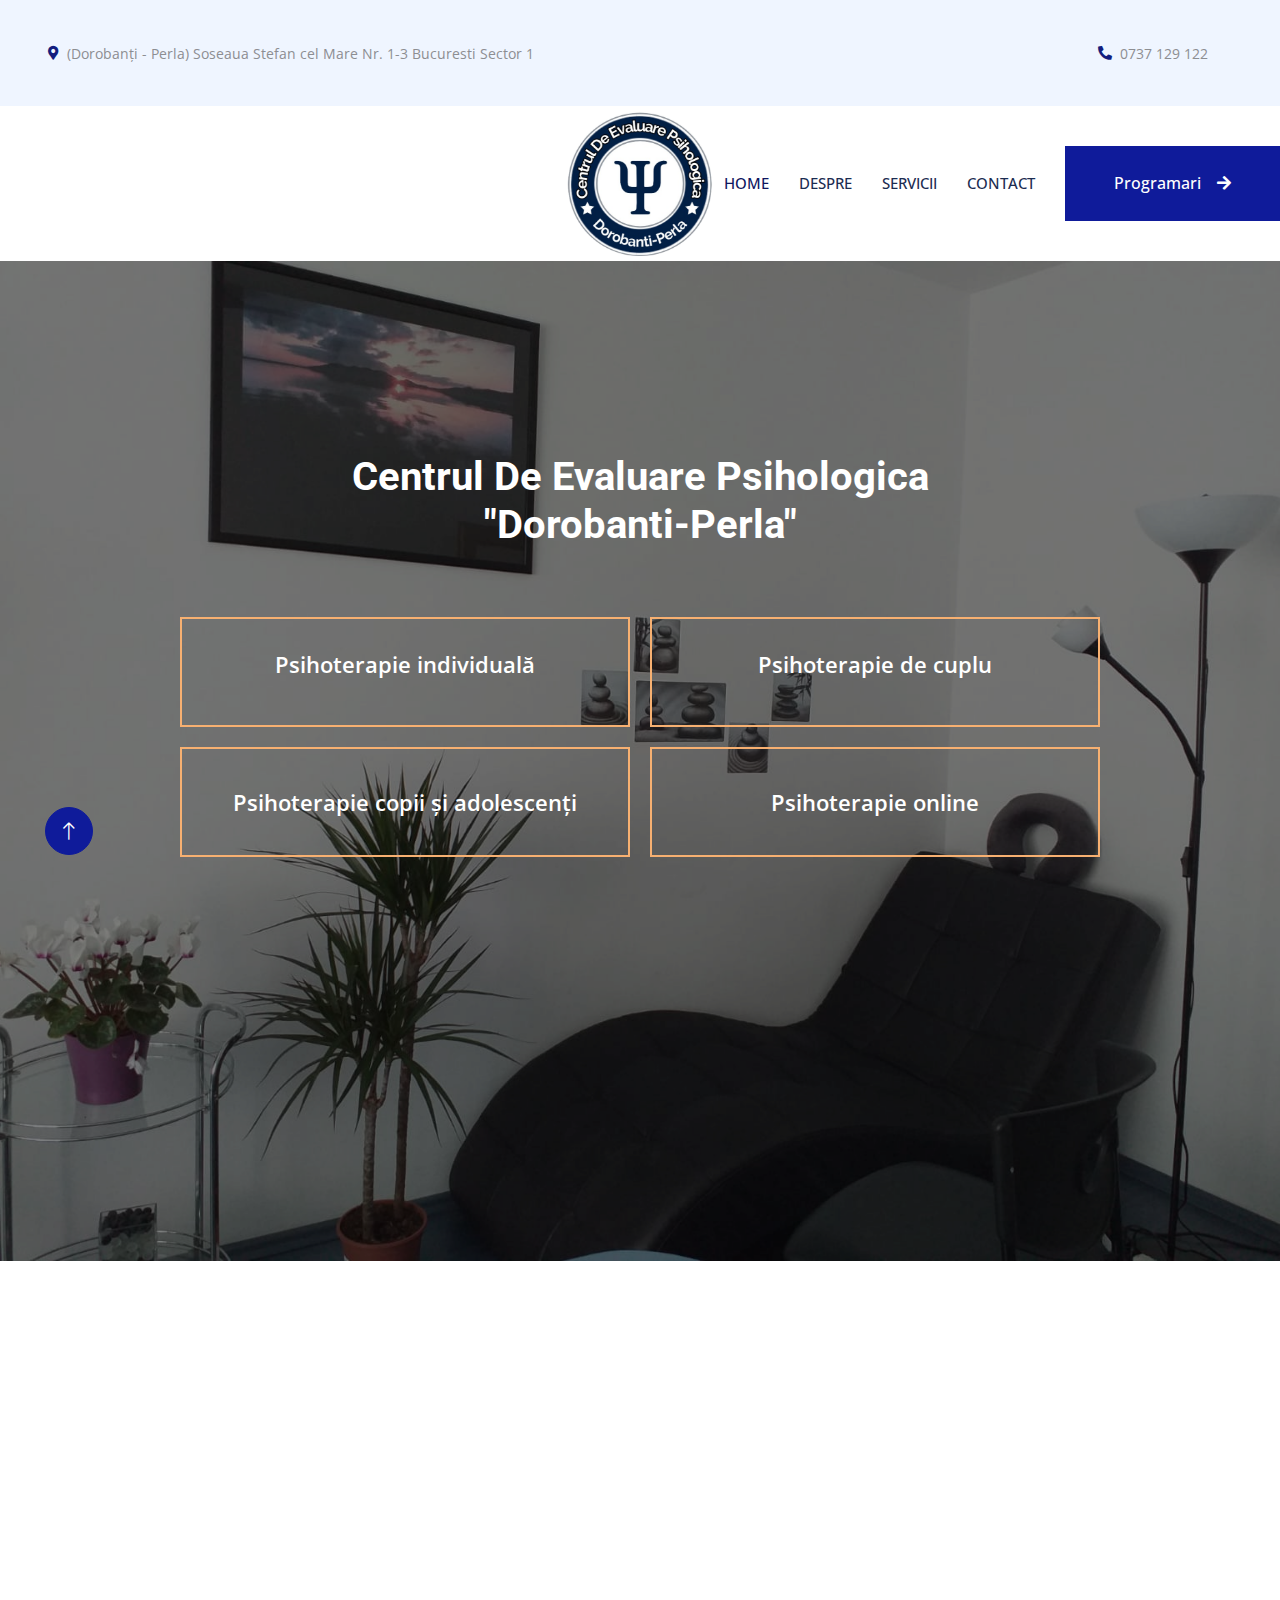
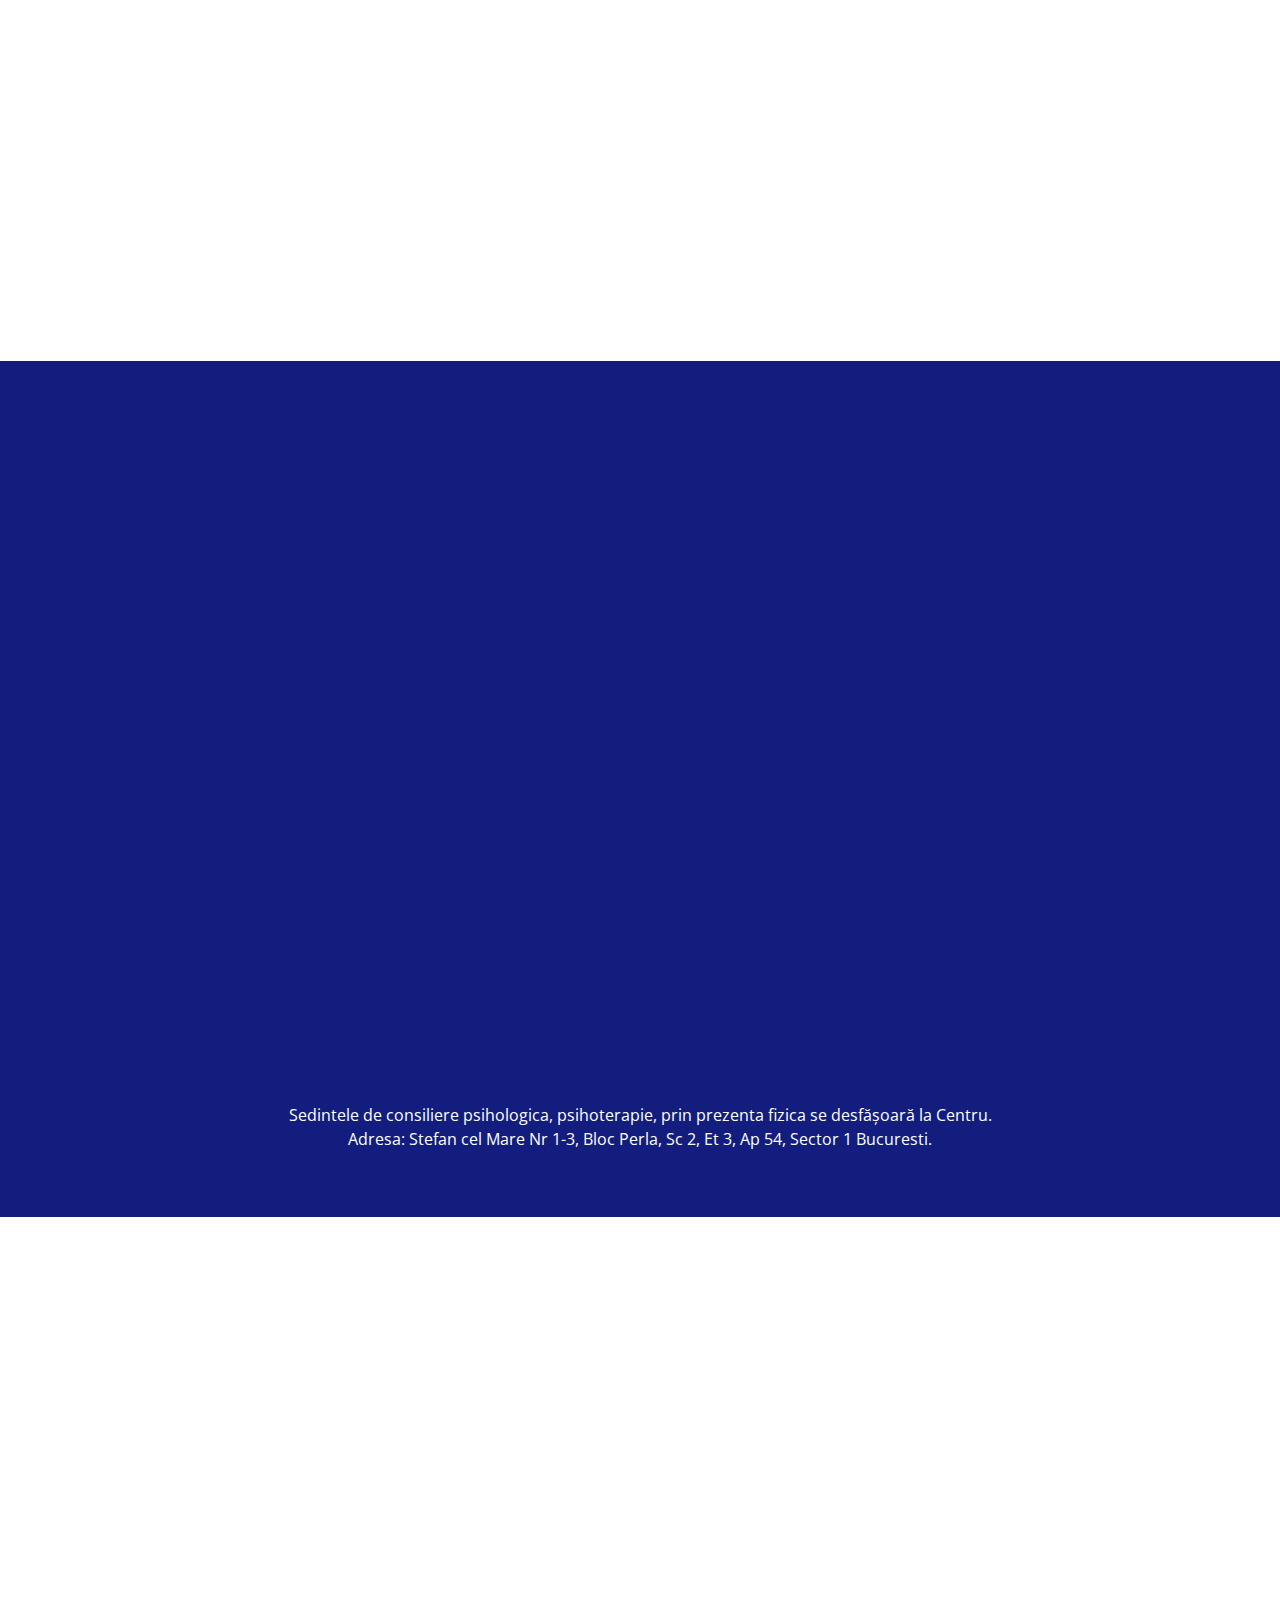
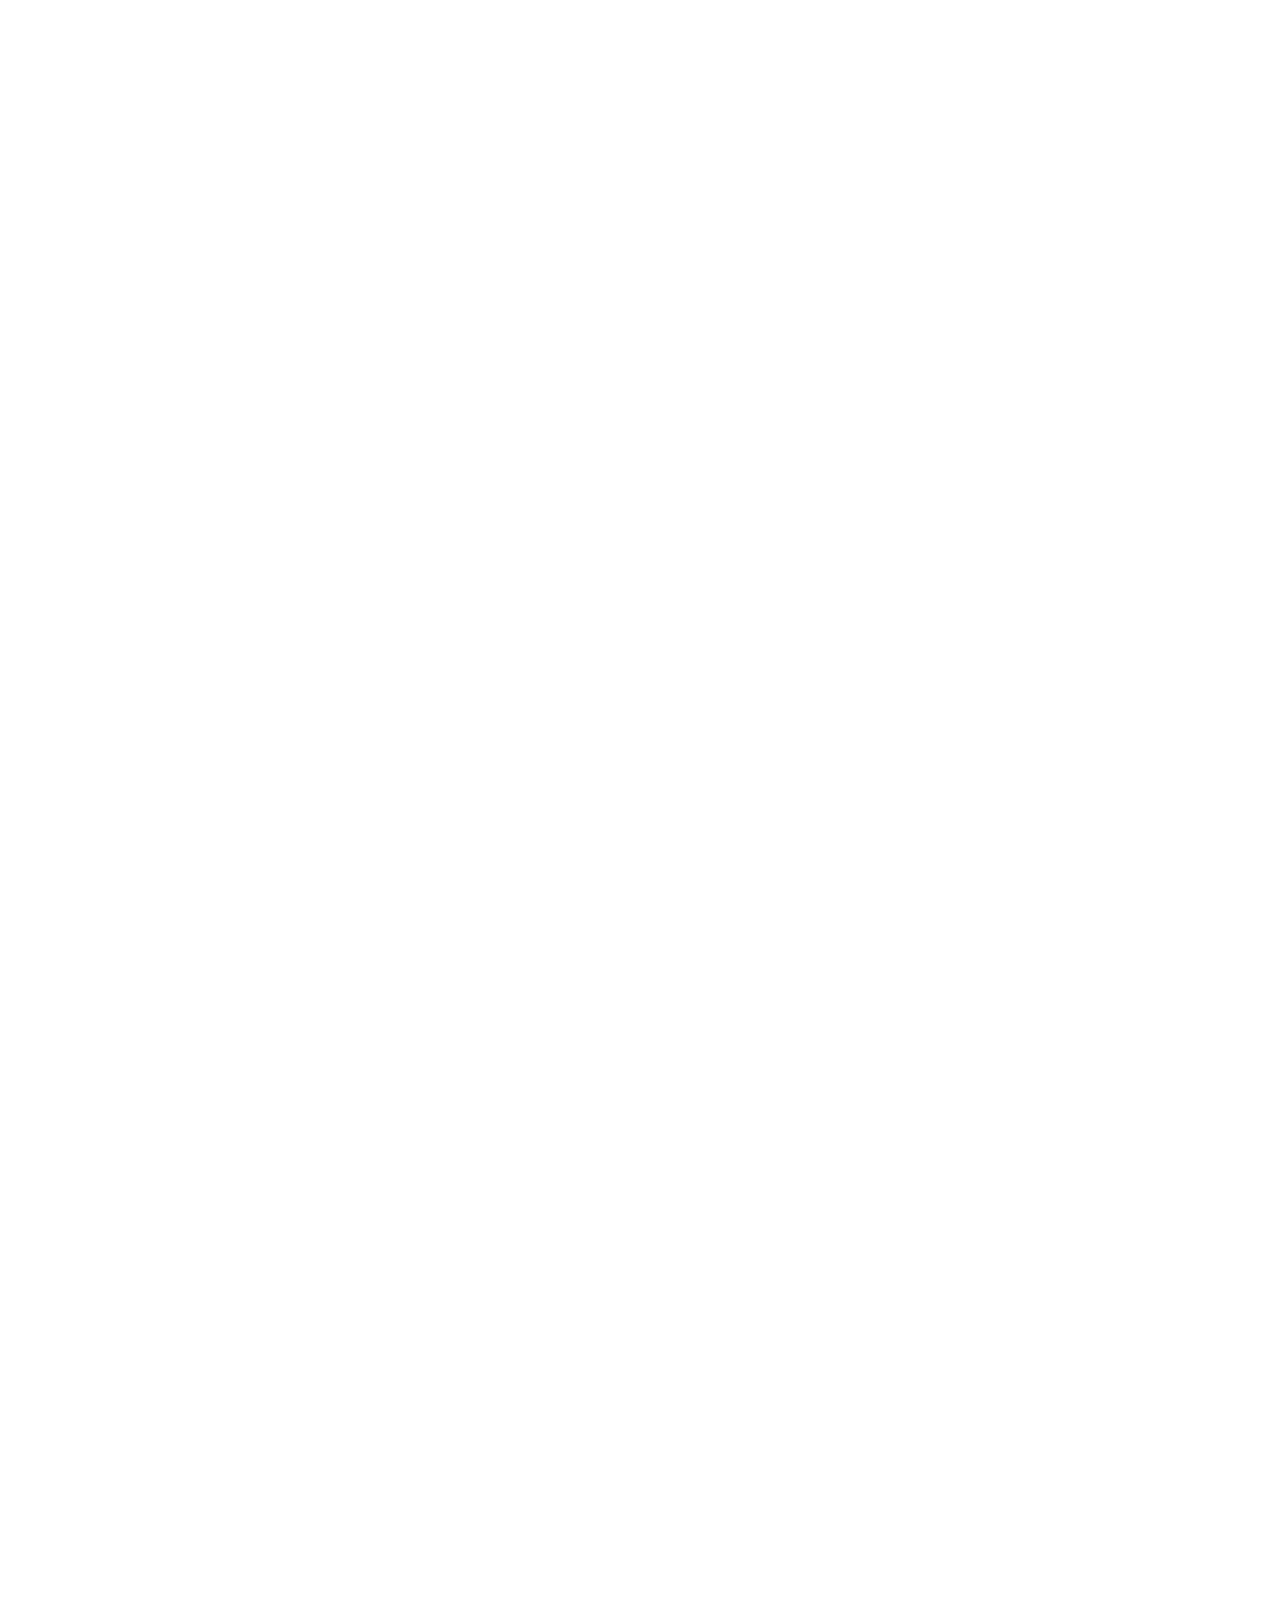
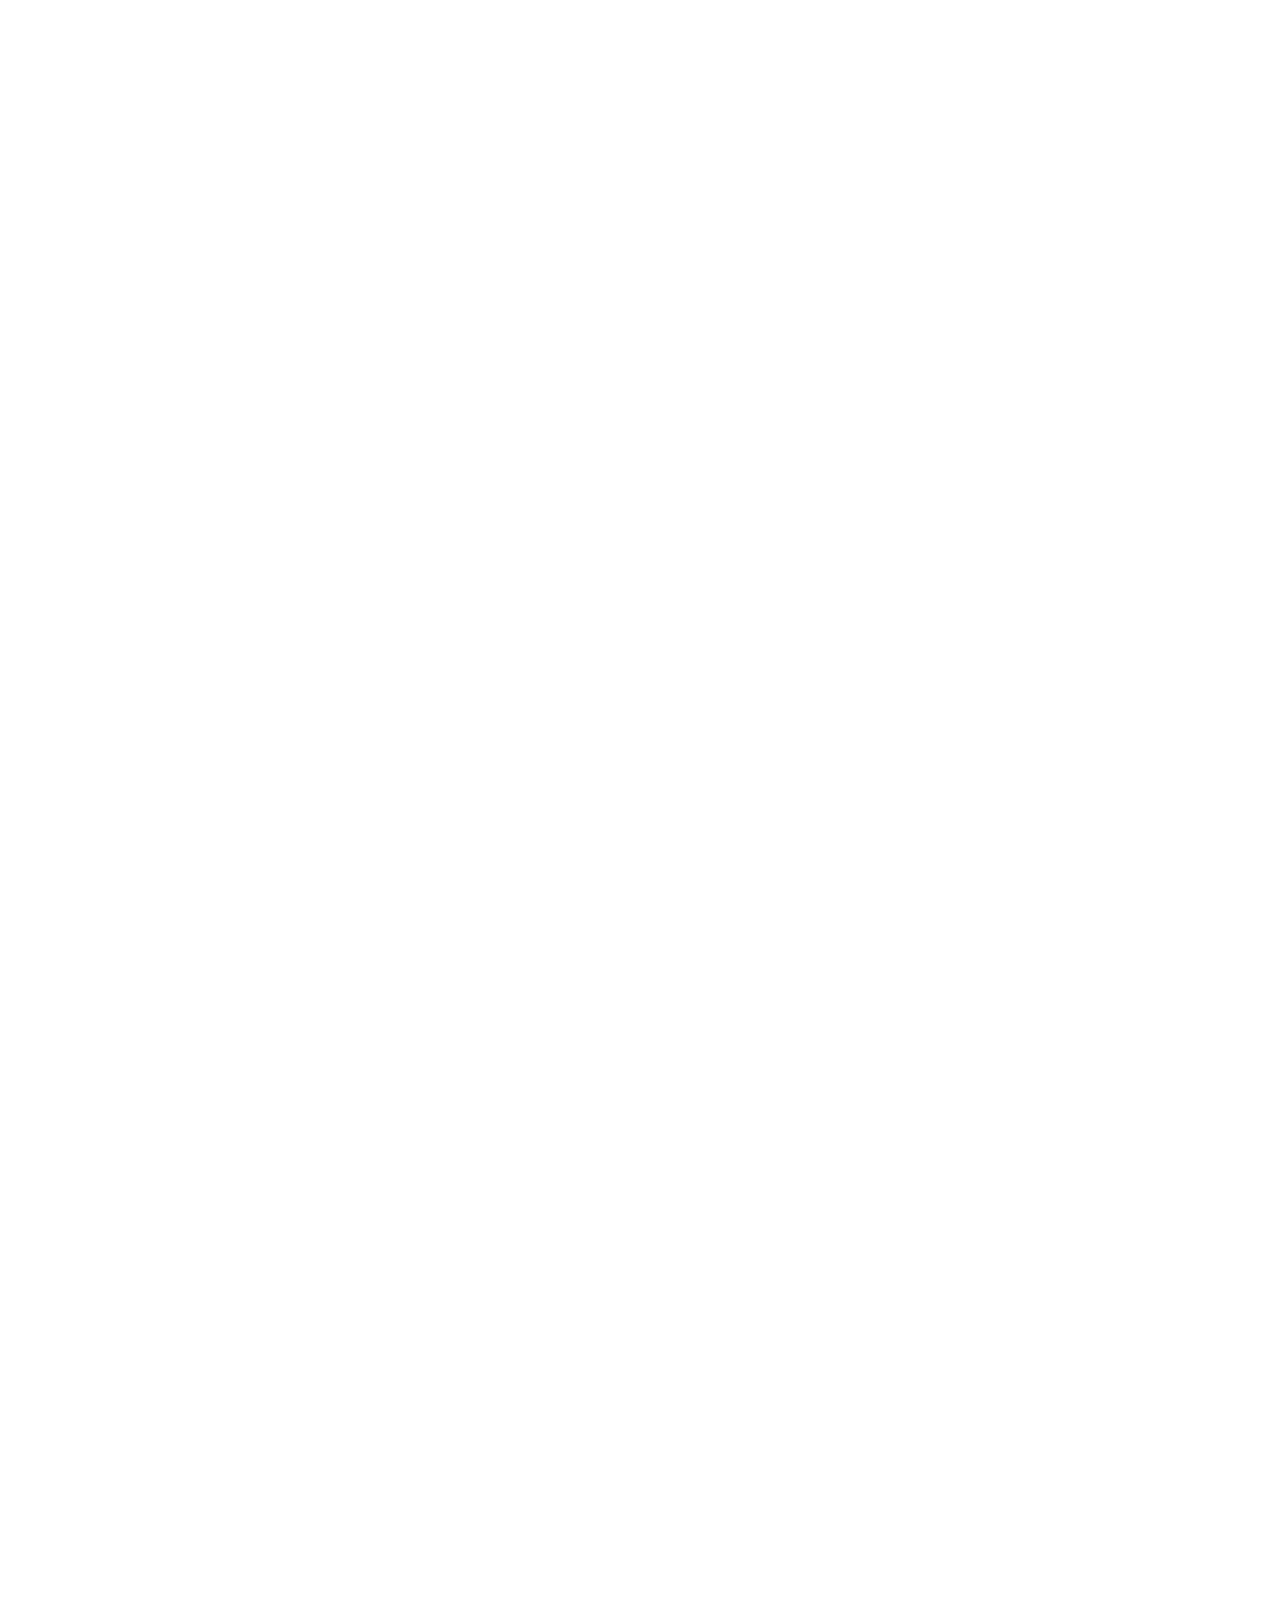
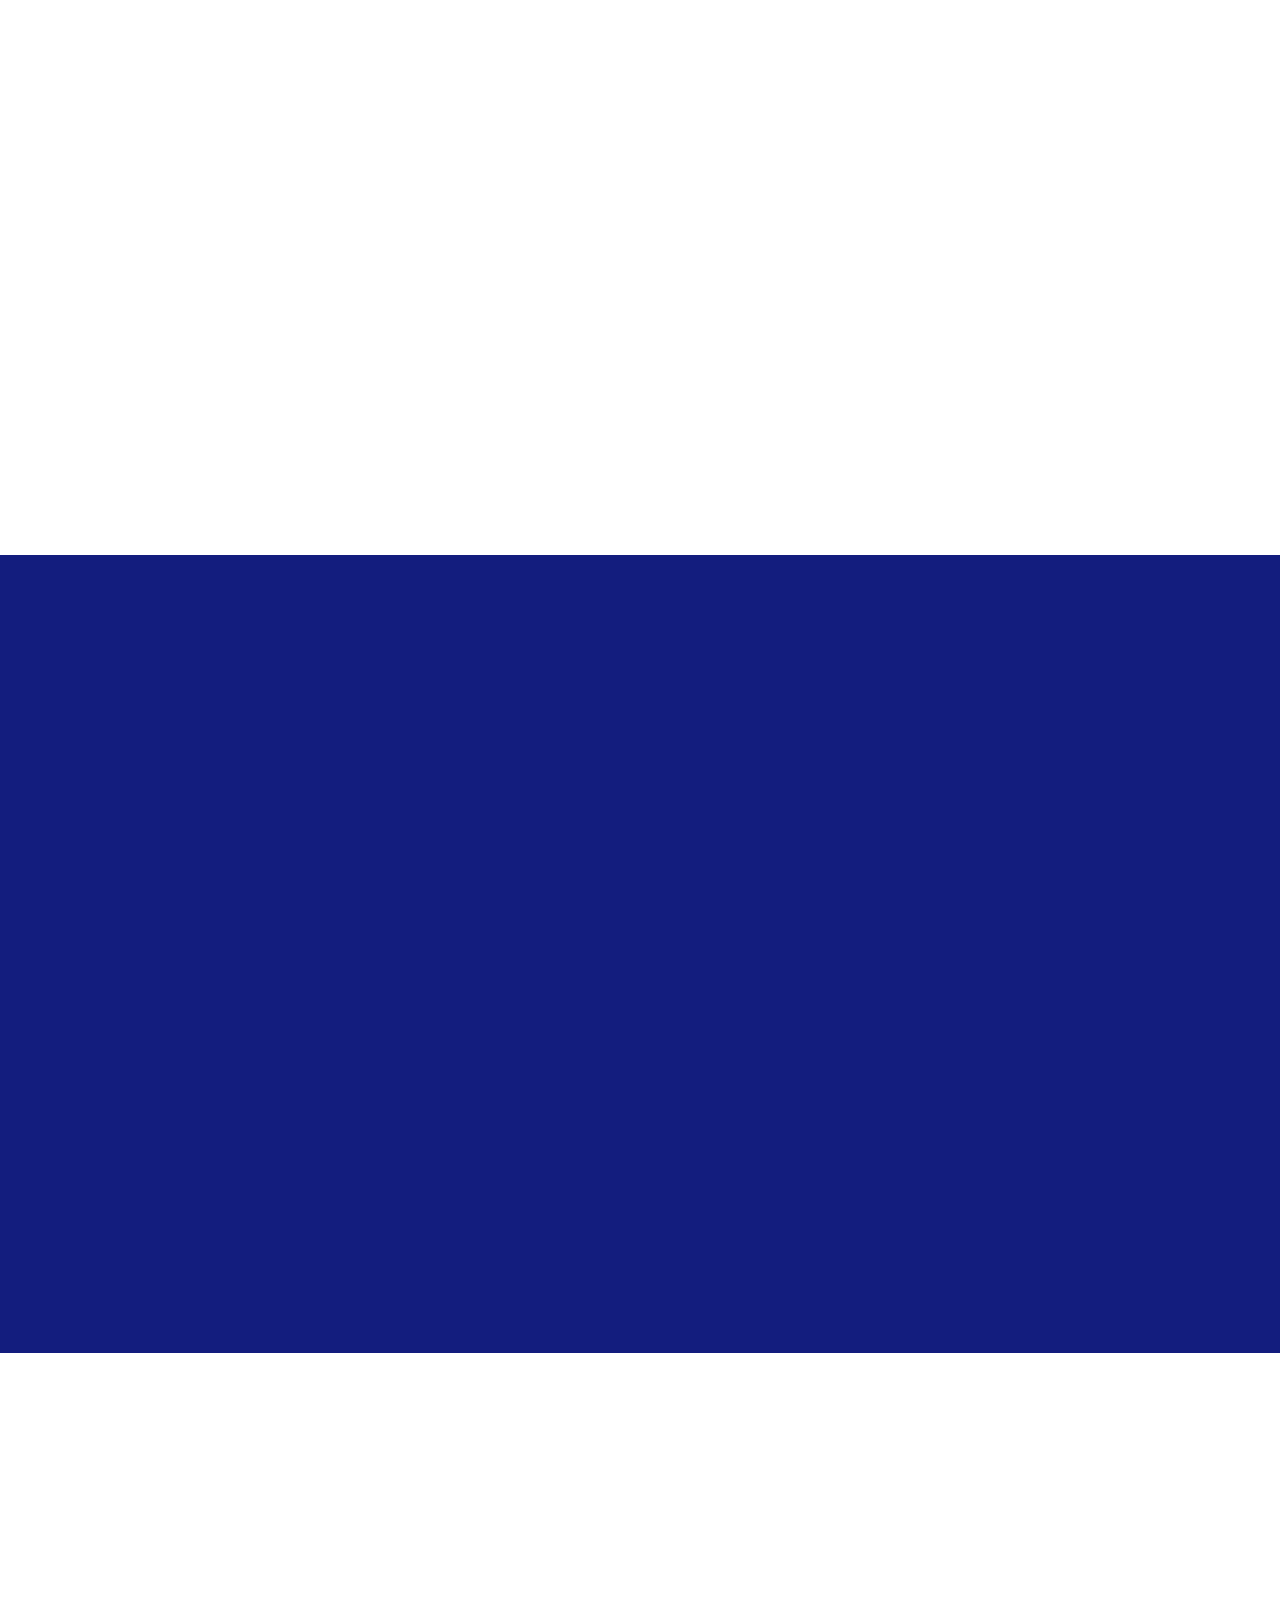
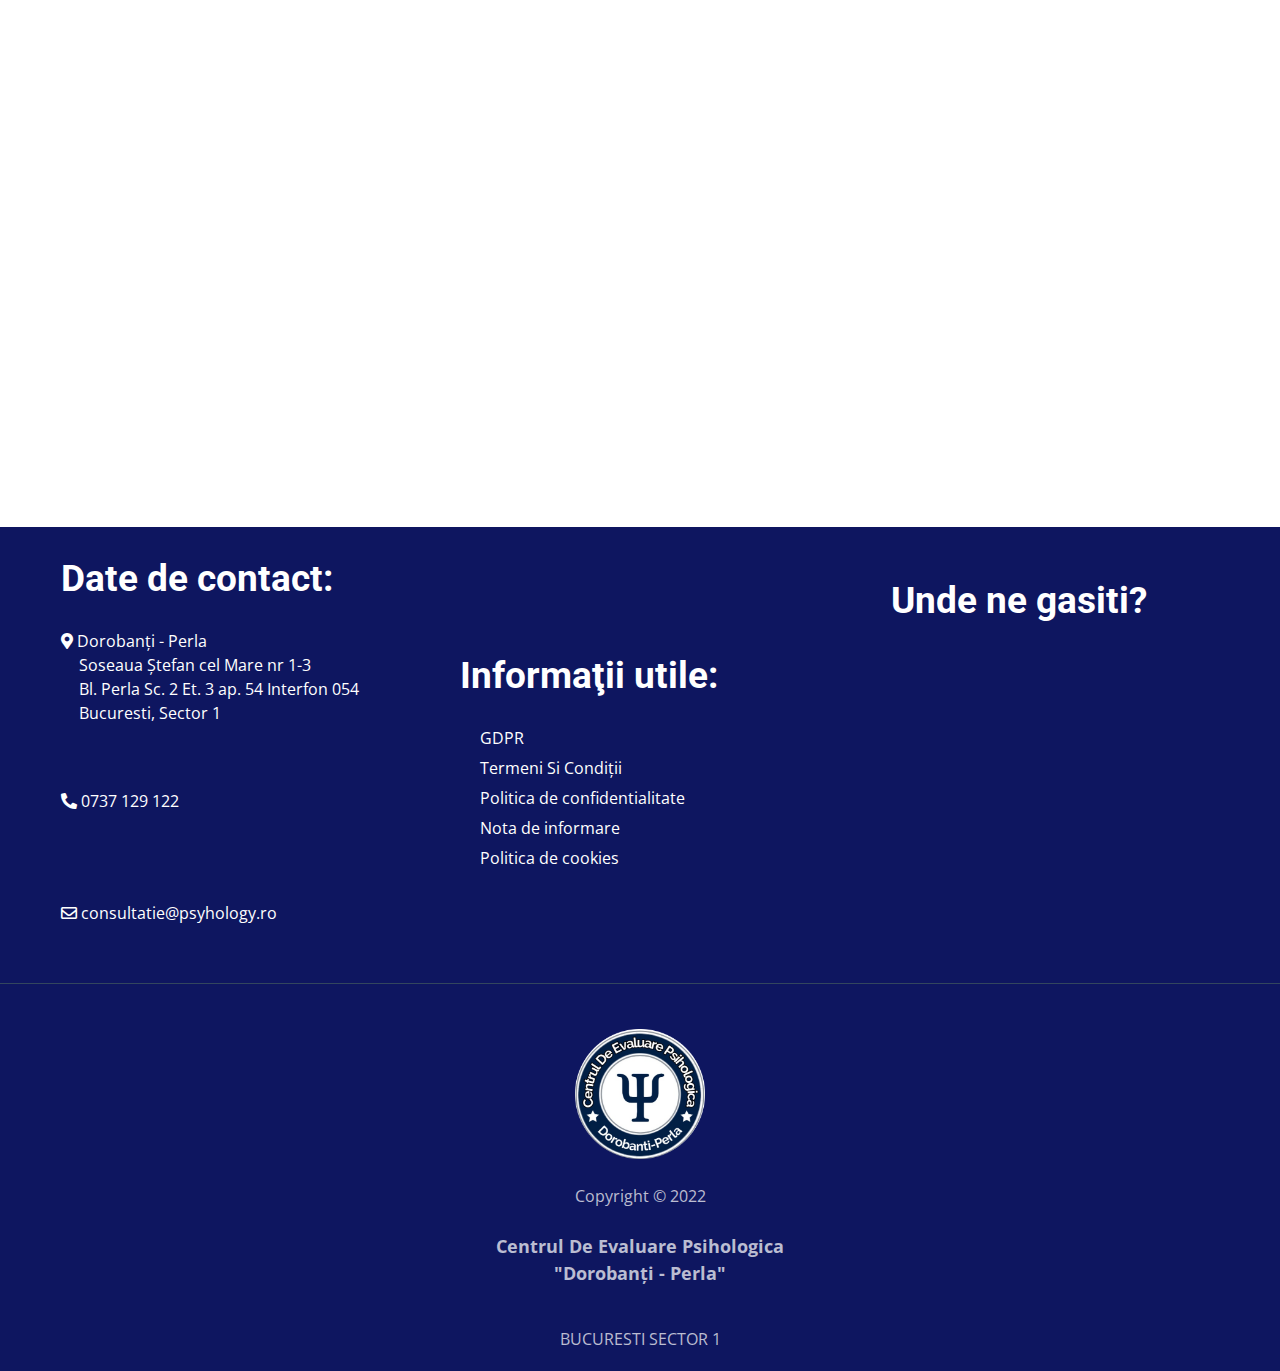
==== commit 29b24e52: "\" ====
--- a/index.html
+++ b/index.html
@@ -167,11 +167,11 @@
     </div>
 
 
-    <div class="container-fluid header bg-primary p-0 mb-5" style="display: f;">
+    <!-- <div class="container-fluid header bg-primary p-0 mb-5" style="display: f;">
         <div class="row g-0 align-items-center flex-column-reverse flex-lg-row" style="background-color:#0e1660;">
             <div style="width: 100%;" class="col-lg-6 p-5 wow fadeIn" data-wow-delay="0.1s">
                 <h1 id="headerH1" class="display-6 text-white mb-5" style="text-align: center;">Psihoterapie Online/Fizic <br> </h1>
-                <!-- / De cuplu / Individuală  -->
+             
                 <div style="display: flex; justify-content:center; ">
                     <div class="gratuitContainer" style="flex-direction: column;">
 
@@ -205,7 +205,8 @@
                         </div>
                     </div>
                 </div>
-            </div>
+            </div> -->
+            
             <!-- <div class="col-lg-6 wow fadeIn" data-wow-delay="0.5s">
                 <div class="owl-carousel header-carousel">
                     <div class="owl-carousel-item position-relative">
--- a/css/style.css
+++ b/css/style.css
@@ -214,6 +214,12 @@
     
 }
 
+#despre {
+
+    margin-top: 230px;
+
+}
+
 .containerr {
     background: rgb(19,29,126);
     width: 100%;
@@ -851,7 +857,12 @@
         width: 400px;
         height: 300px;
     }
-        
+       
+    #despre {
+
+        margin-top: 0px;
+    
+    }
 }
 
 @media screen and (max-width: 1450px) {
@@ -907,7 +918,7 @@
     }
     
     .navbar {
-        height: auto;
+        height: 150px;
     }
 
     #logoNav {
@@ -1007,6 +1018,11 @@
 }
 
 @media screen and (max-width: 700px) {
+    #despre {
+
+        margin-top: 0px;
+    
+    }
   
     .buttonPsihoterapie {
         z-index: 10;
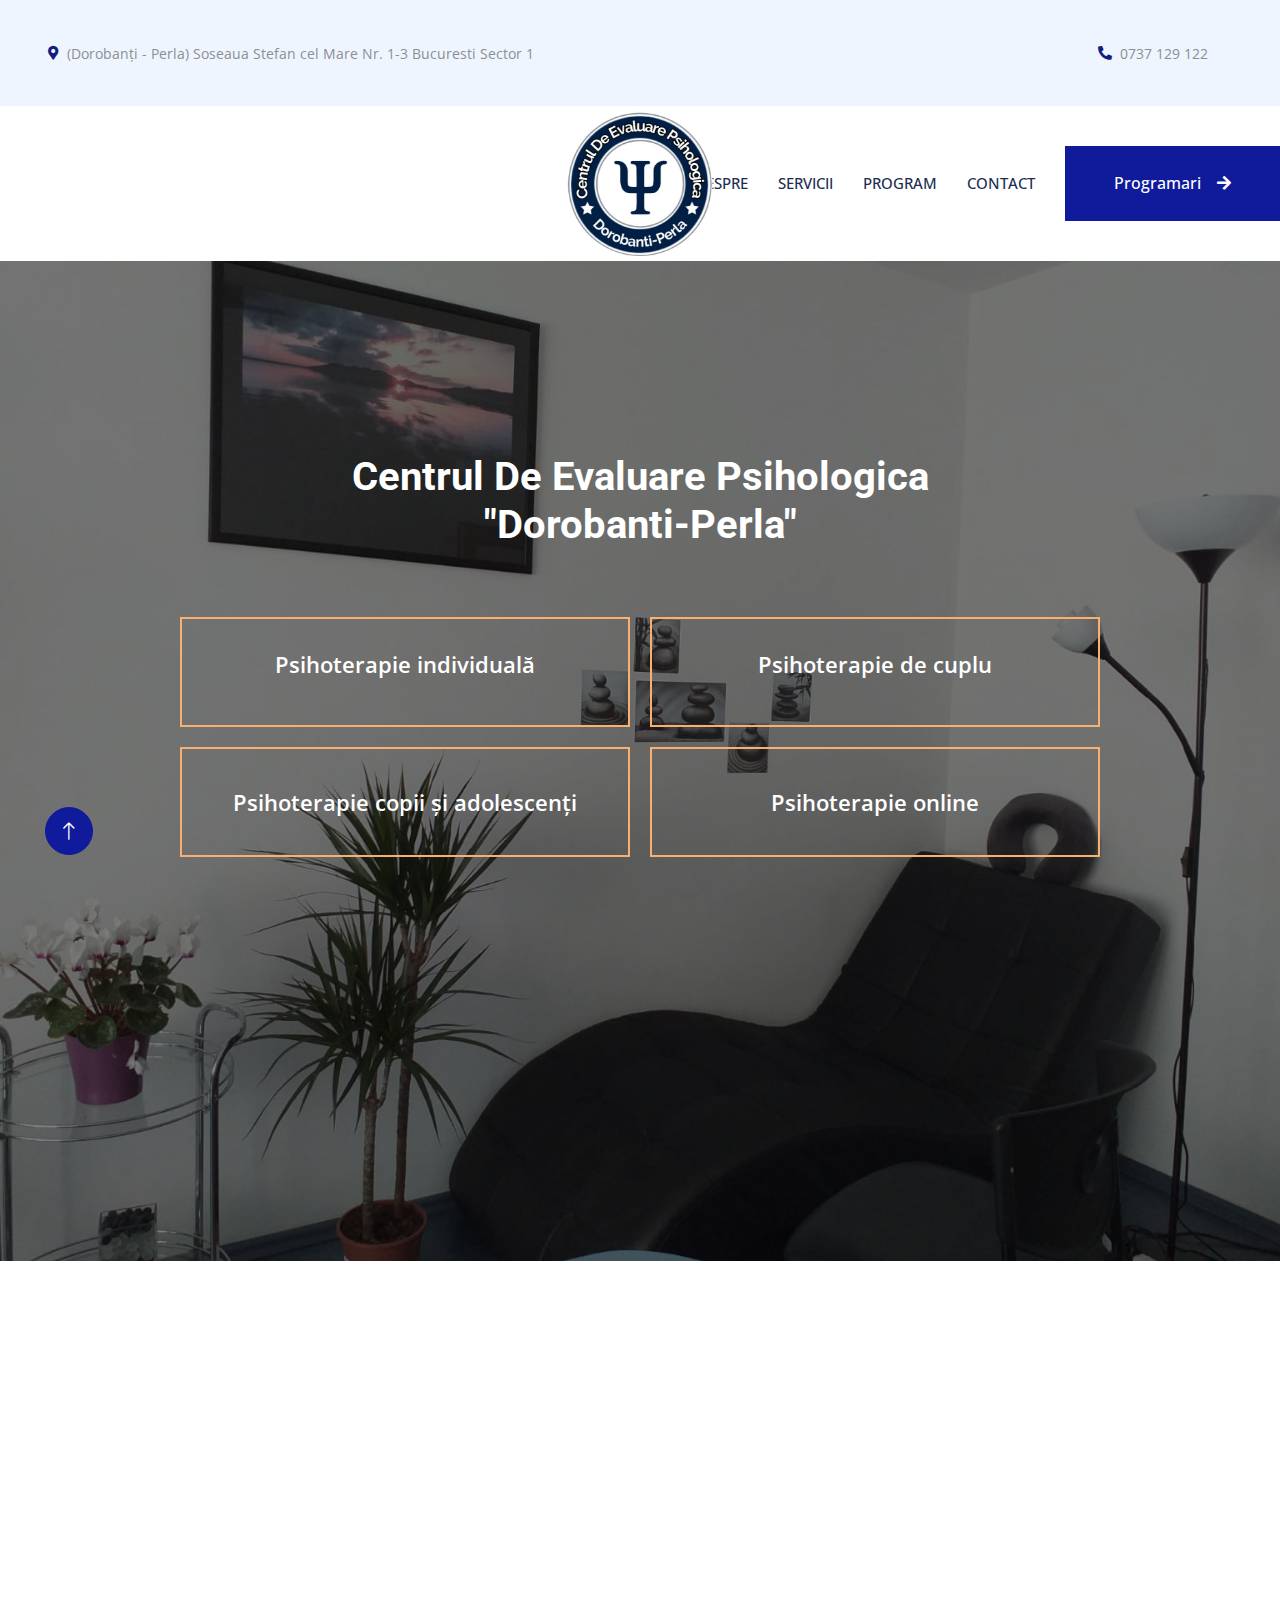
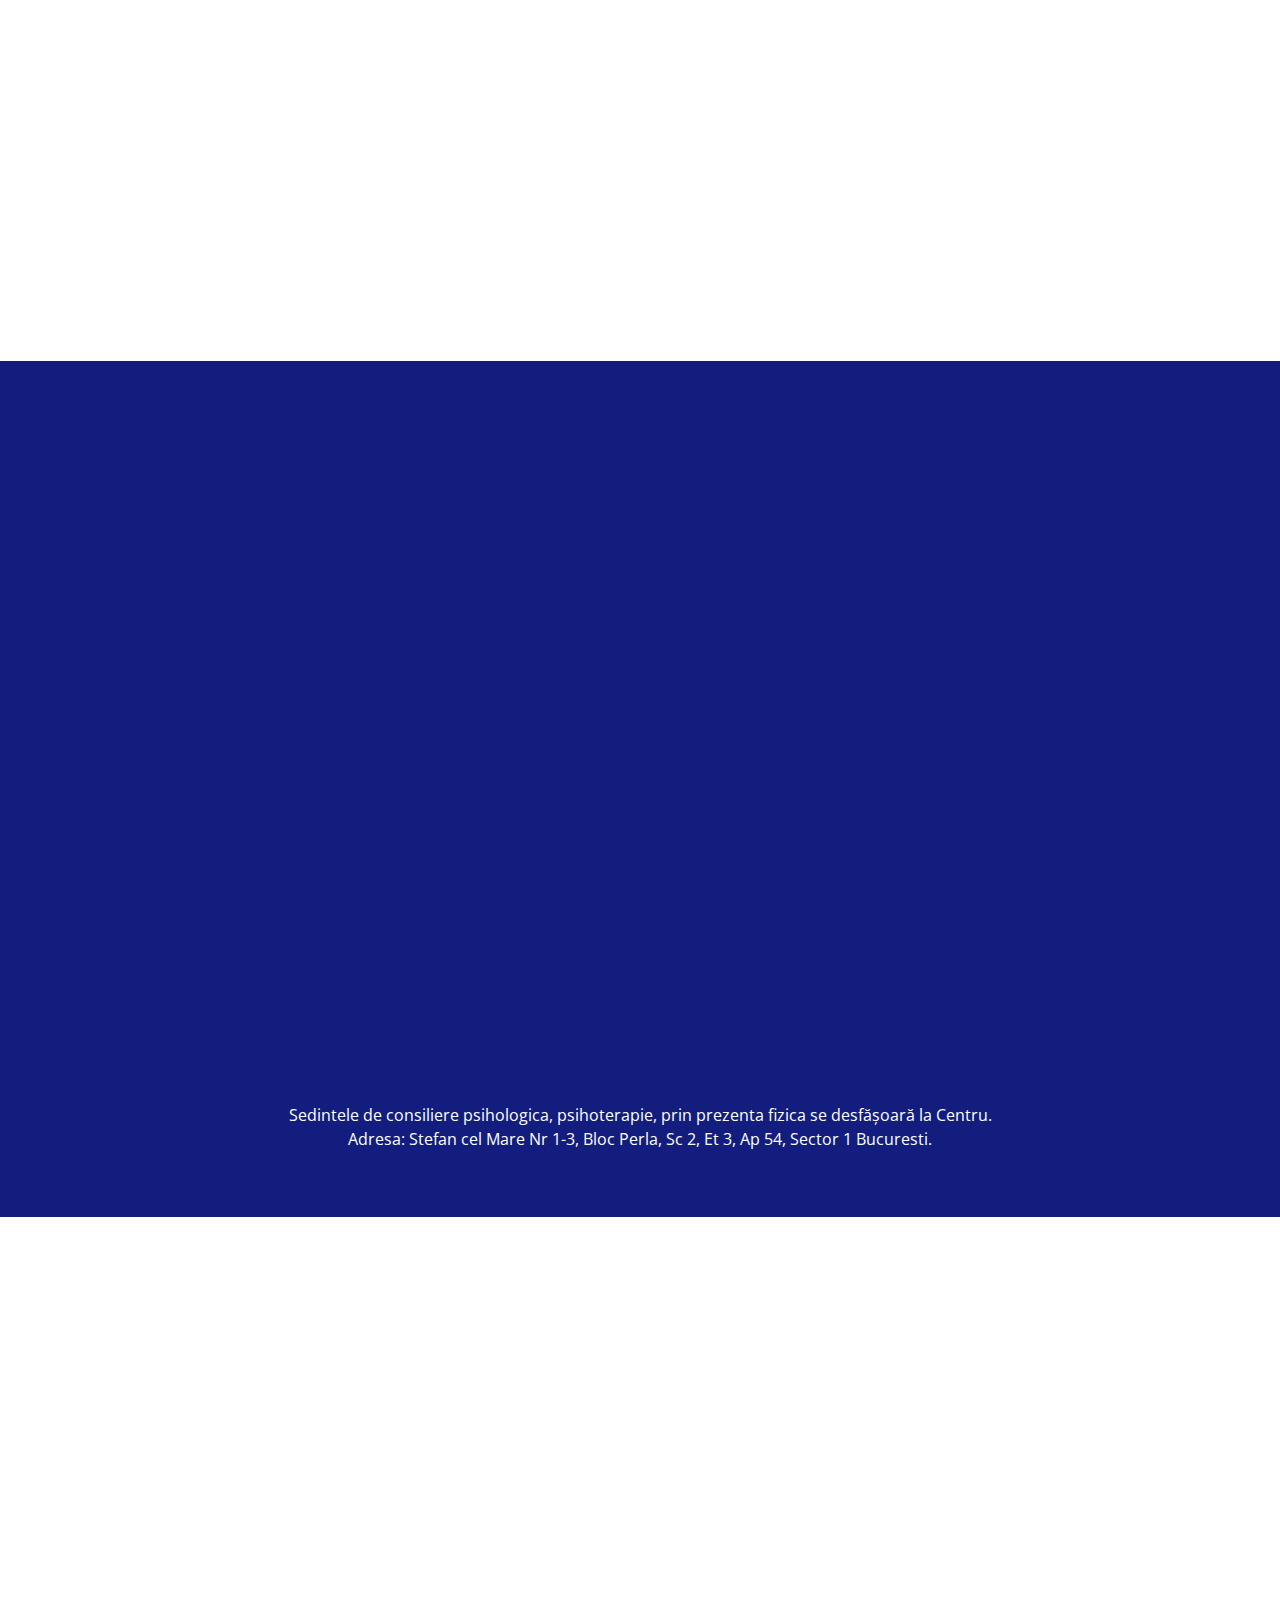
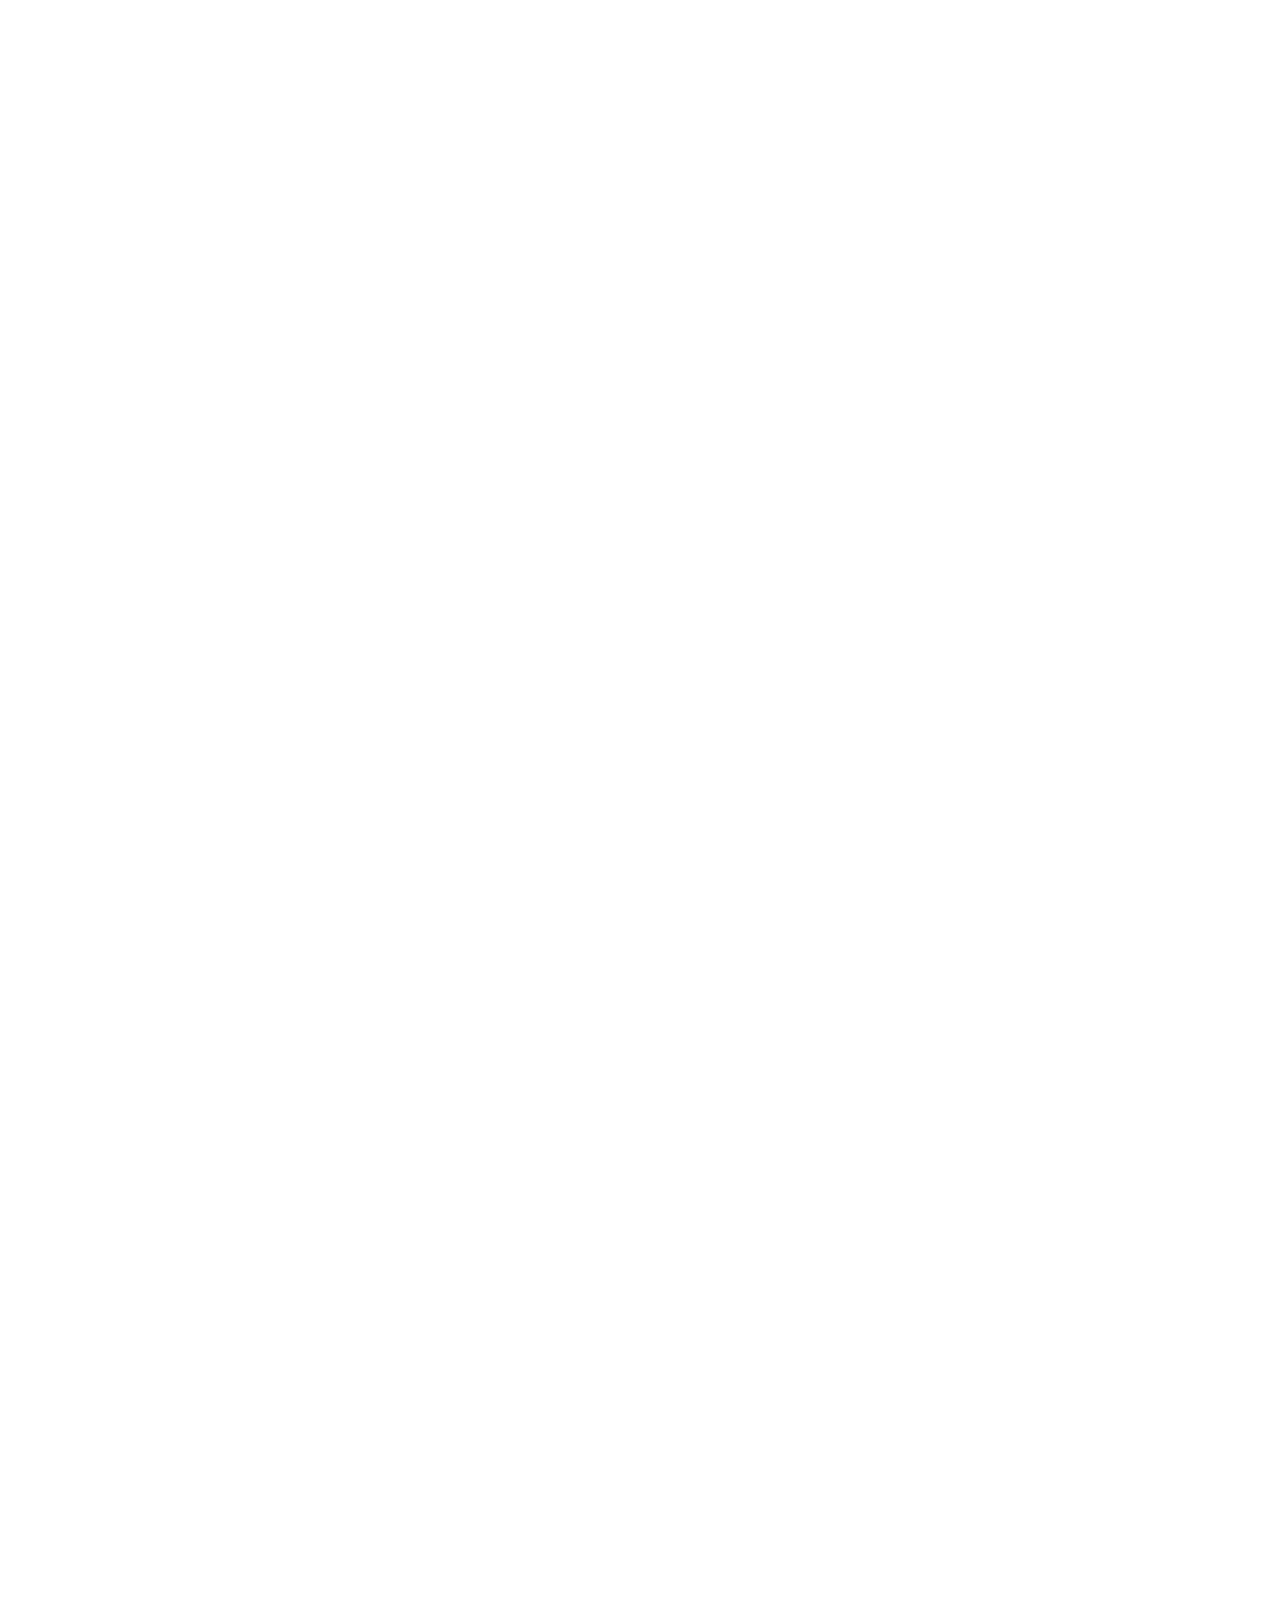
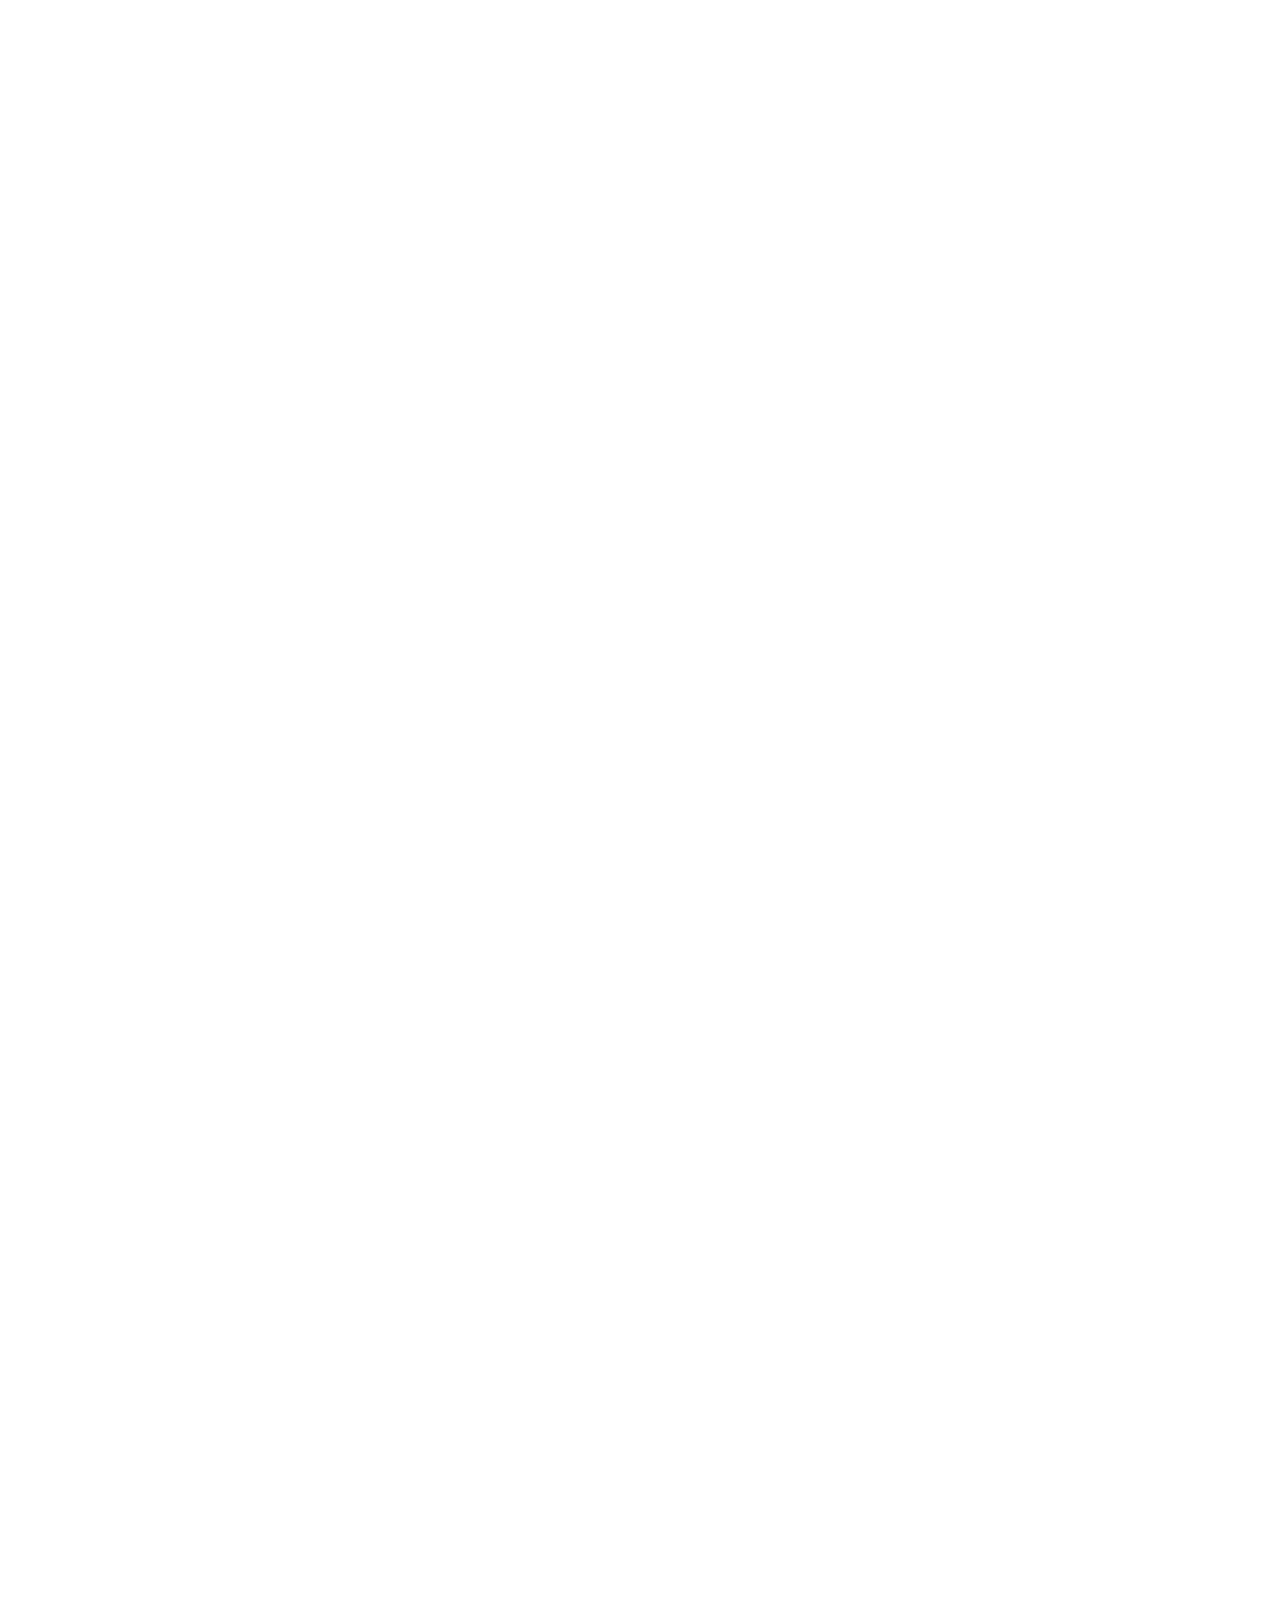
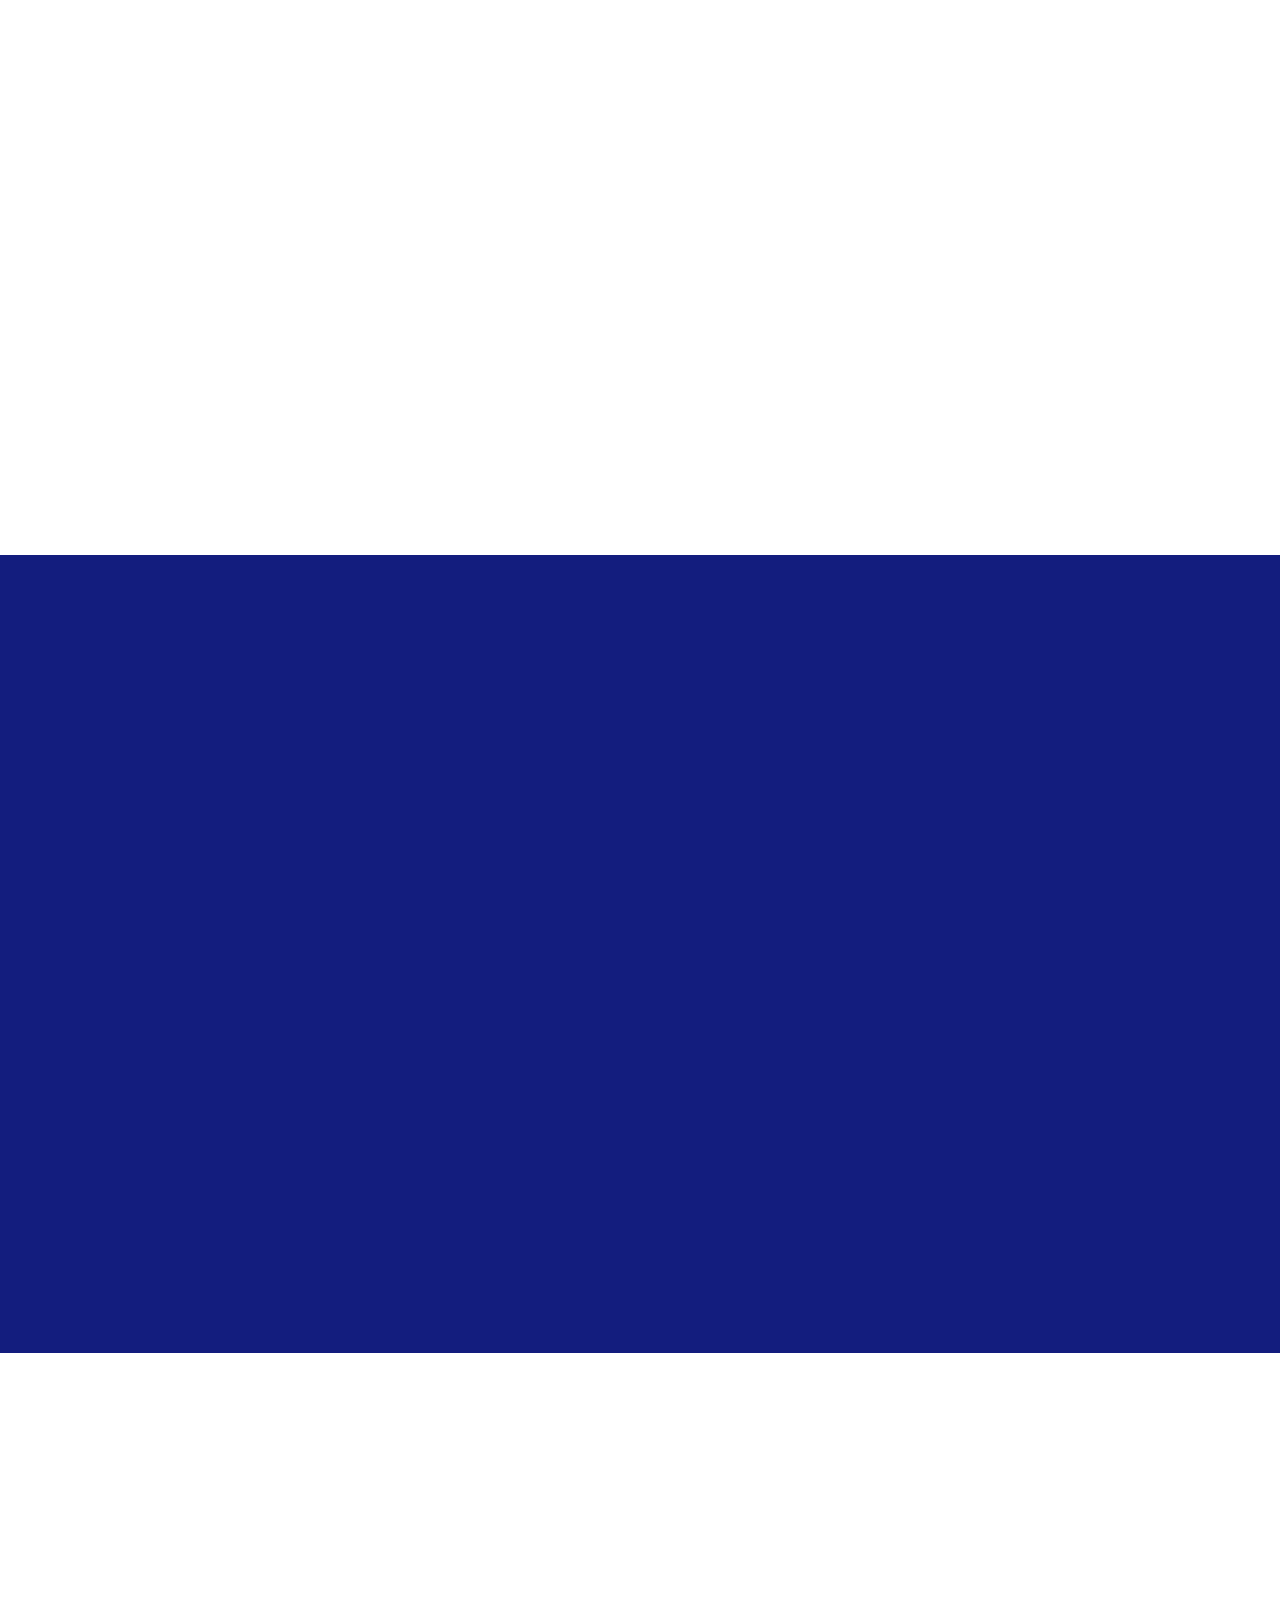
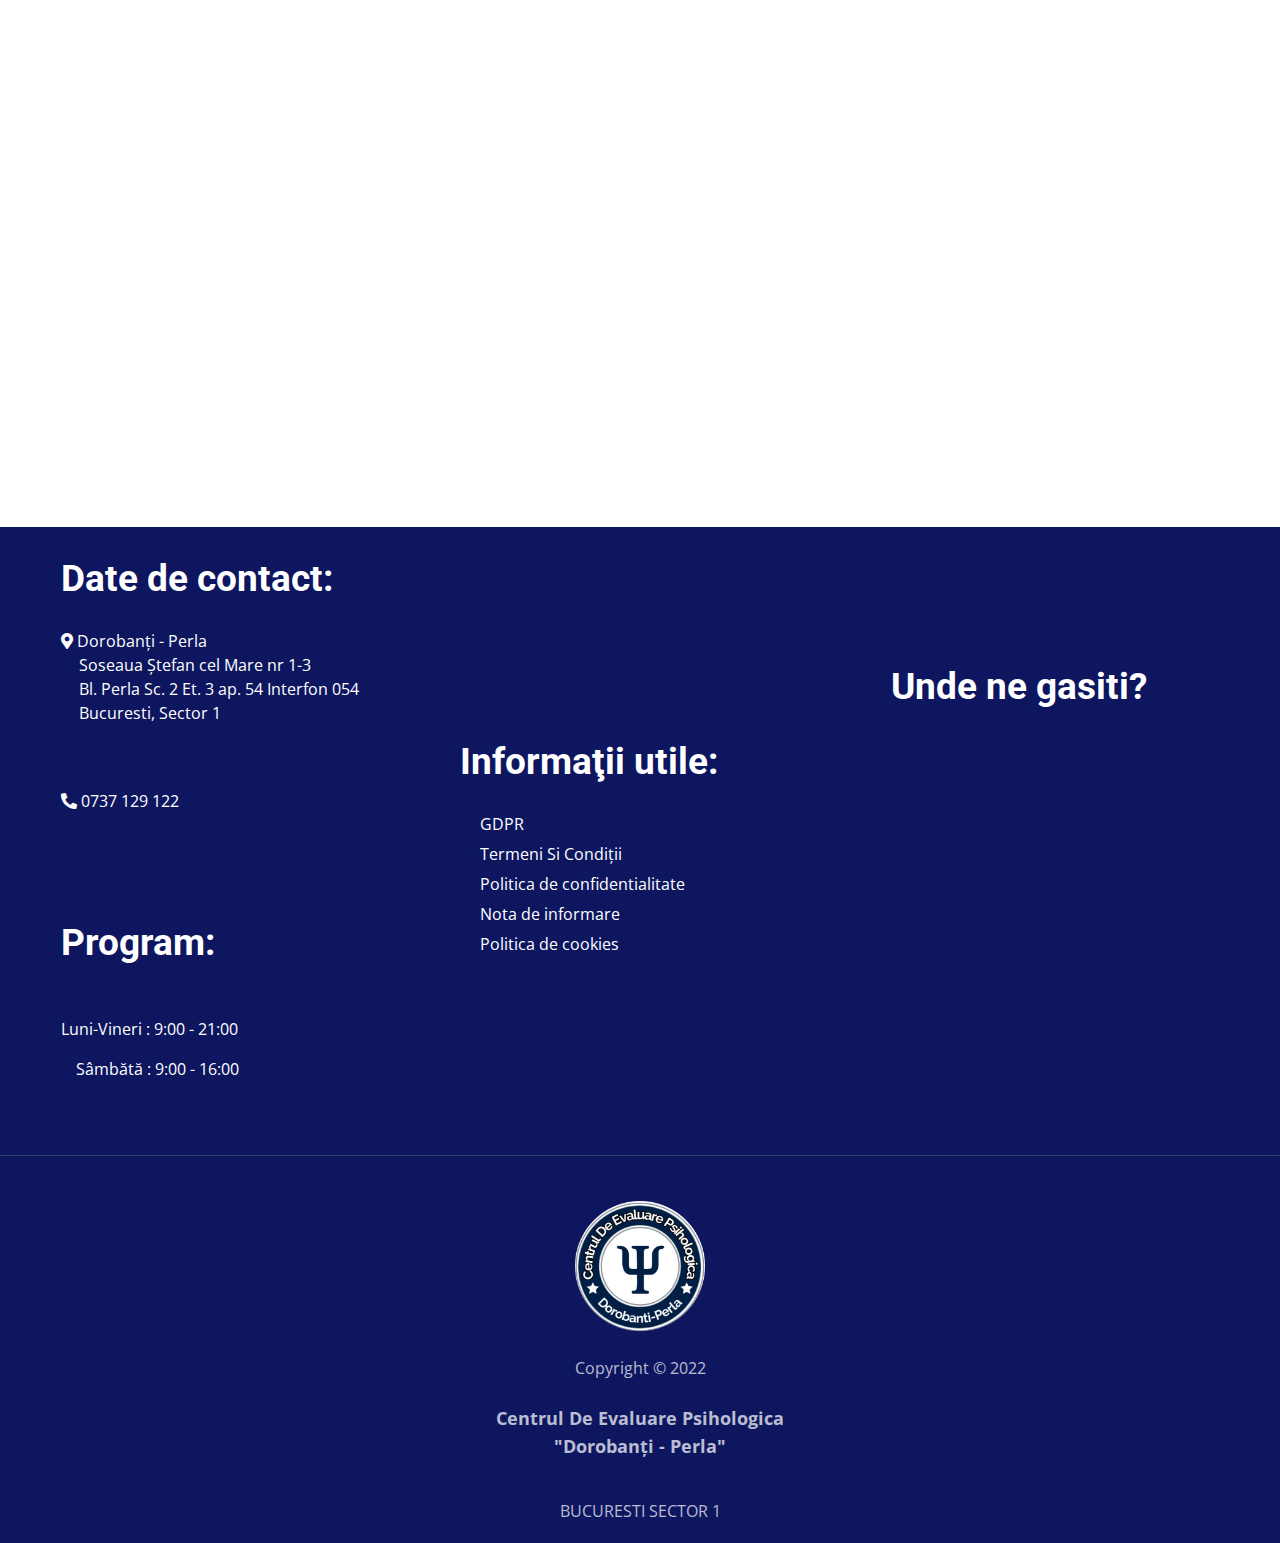
==== commit 36529ad9: "adaugare" ====
--- a/index.html
+++ b/index.html
@@ -3,10 +3,10 @@
 
 <head>
     <meta charset="utf-8">
-    <title>Psihoterapie Online | Psihoterapie de cuplu / Psihoterapie individuală / Psihoterapie copii și adolescenți</title>
+    <title>Psihoterapie Online, Psihoterapie de cuplu, Psihoterapie individuală, Psihoterapie copii și adolescenți, Dorobanti Perla, Bucuresti Sector 1</title>
     <meta content="width=device-width, initial-scale=1.0" name="viewport">
     <meta content="Psihoterapie copii și adolescenți, psihoterapie online, psihoterapie de cuplu" name="keywords">
-    <meta content="Psihoterapie online/ Psihoterapie de cuplu/ Psihoterapie individuală/ Psihoterapie copii și adolescenți. Poti beneficia de psihoterapie din confortul casei tale sau in cabinetul nostru situat in Bucuresti, Sectro1 , zona Dorobanti Perla" name="description">
+    <meta content="Sedinta de compatibilitate grauita 15 minute. Poti beneficia de psihoterapie din confortul casei tale sau in cabinetul nostru situat in Bucuresti, Sectror 1 , zona Dorobanti Perla, cabinet Central" name="description">
 
     <!-- Favicon -->
     <link href="img/favicon.ico" rel="icon">
@@ -64,9 +64,7 @@
                 </div>
                 <div class="h-100 d-inline-flex align-items-center py-3">
                     <small class="far fa-clock text-primary me-2"></small>
-                    <small>
-                        Luni-Vineri
-                        9:00 - 21:00</small>
+                    
                 </div>
             </div>
             <div class="col-lg-5 px-5 text-end">
@@ -99,10 +97,11 @@
                 <a style="background-color:white " href="index.html" class="nav-item nav-link active">Home</a>
                 <a href="about.html" class="nav-item nav-link">Despre</a>
                 <a href="service.html" class="nav-item nav-link">Servicii</a>
+               
                 <a href="service.html" class="nav-item nav-link">Blog</a>
                 <a href="contact.html" class="nav-item nav-link">Contact</a>
             </div>
-            <a href="tel:0737129122" class="btn btn-primary rounded-0 py-4 px-lg-5 d-none d-lg-block">Programariii<i class="fa fa-arrow-right ms-3"></i></a>
+            <a href="tel:0737129122" class="btn btn-primary rounded-0 py-4 px-lg-5 d-none d-lg-block">Programari<i class="fa fa-arrow-right ms-3"></i></a>
         </div>
     </nav>
     <!-- Navbar End -->
@@ -989,7 +988,7 @@
 
     <!-- Footer Start -->
 
-    <div class="footer" style="margin-top: 100px;color: white;">
+    <div id="footer" class="footer" style="margin-top: 100px;color: white;">
 
           
 
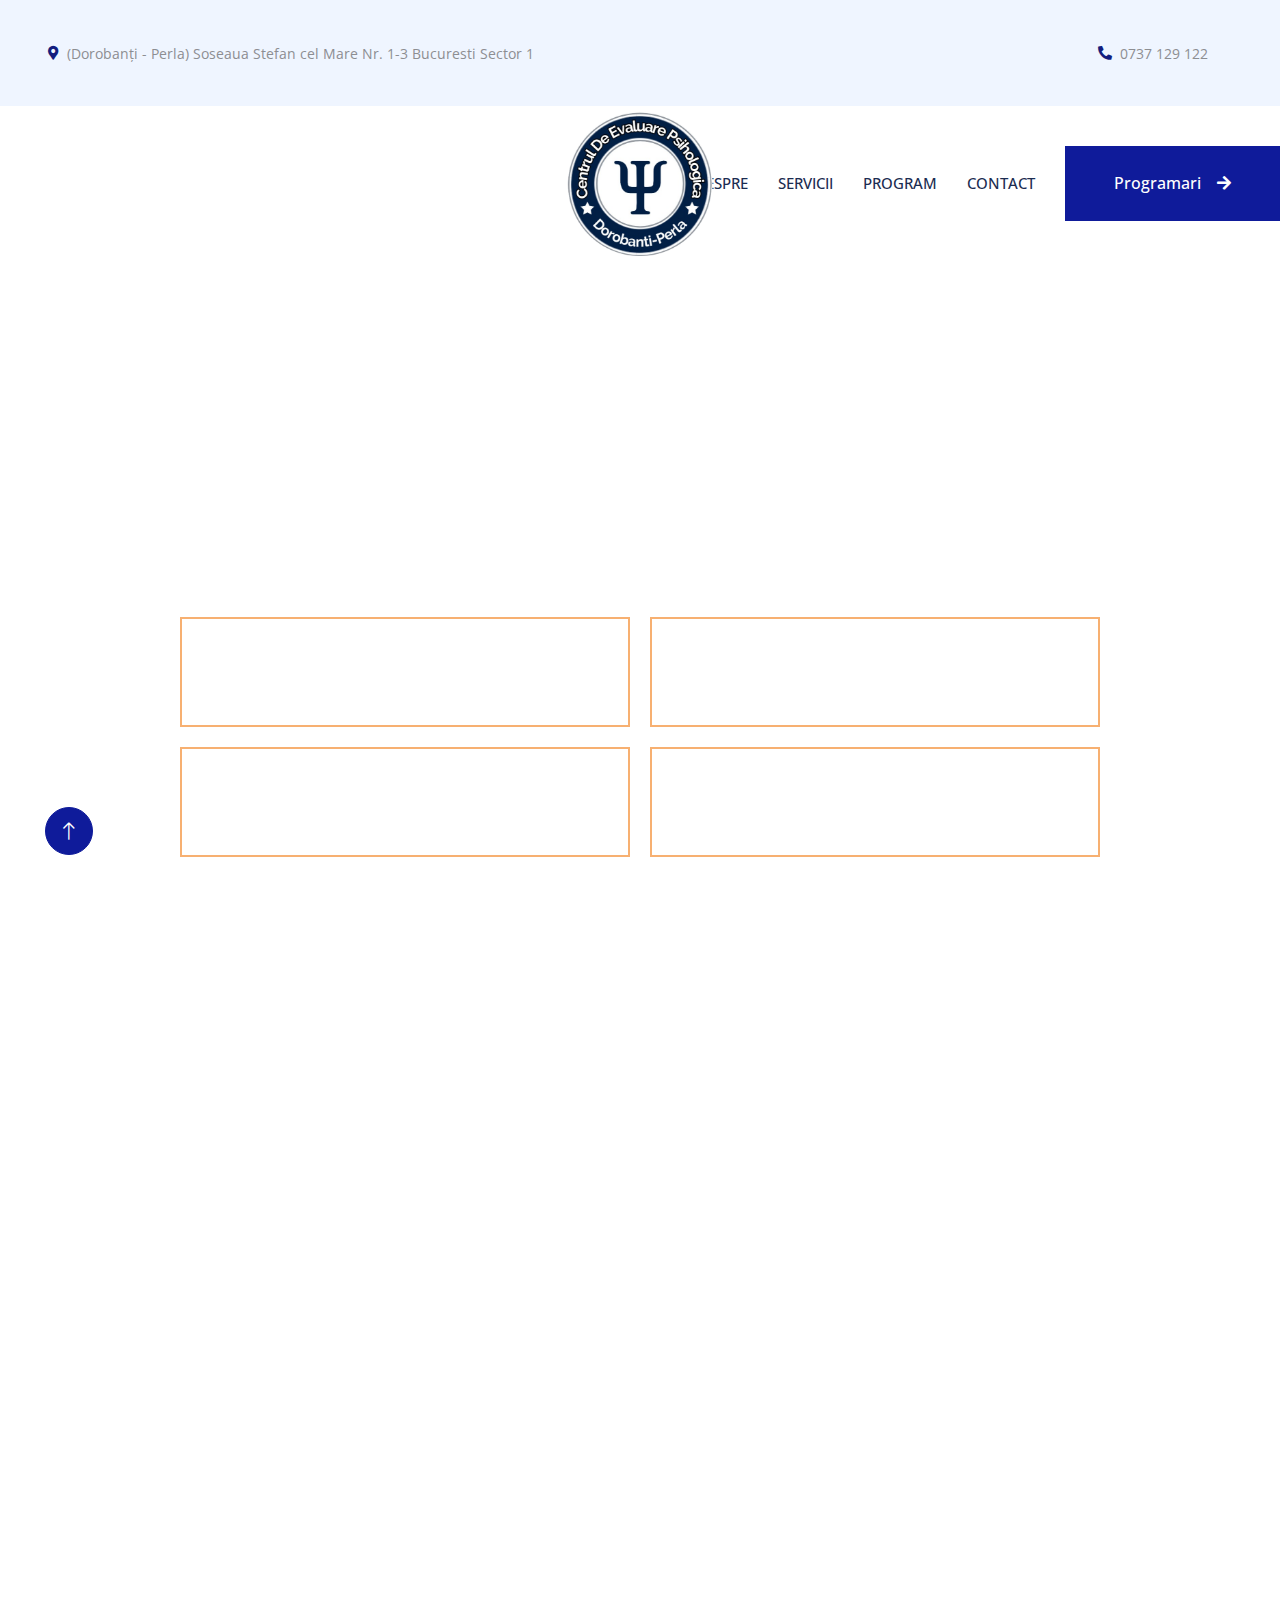
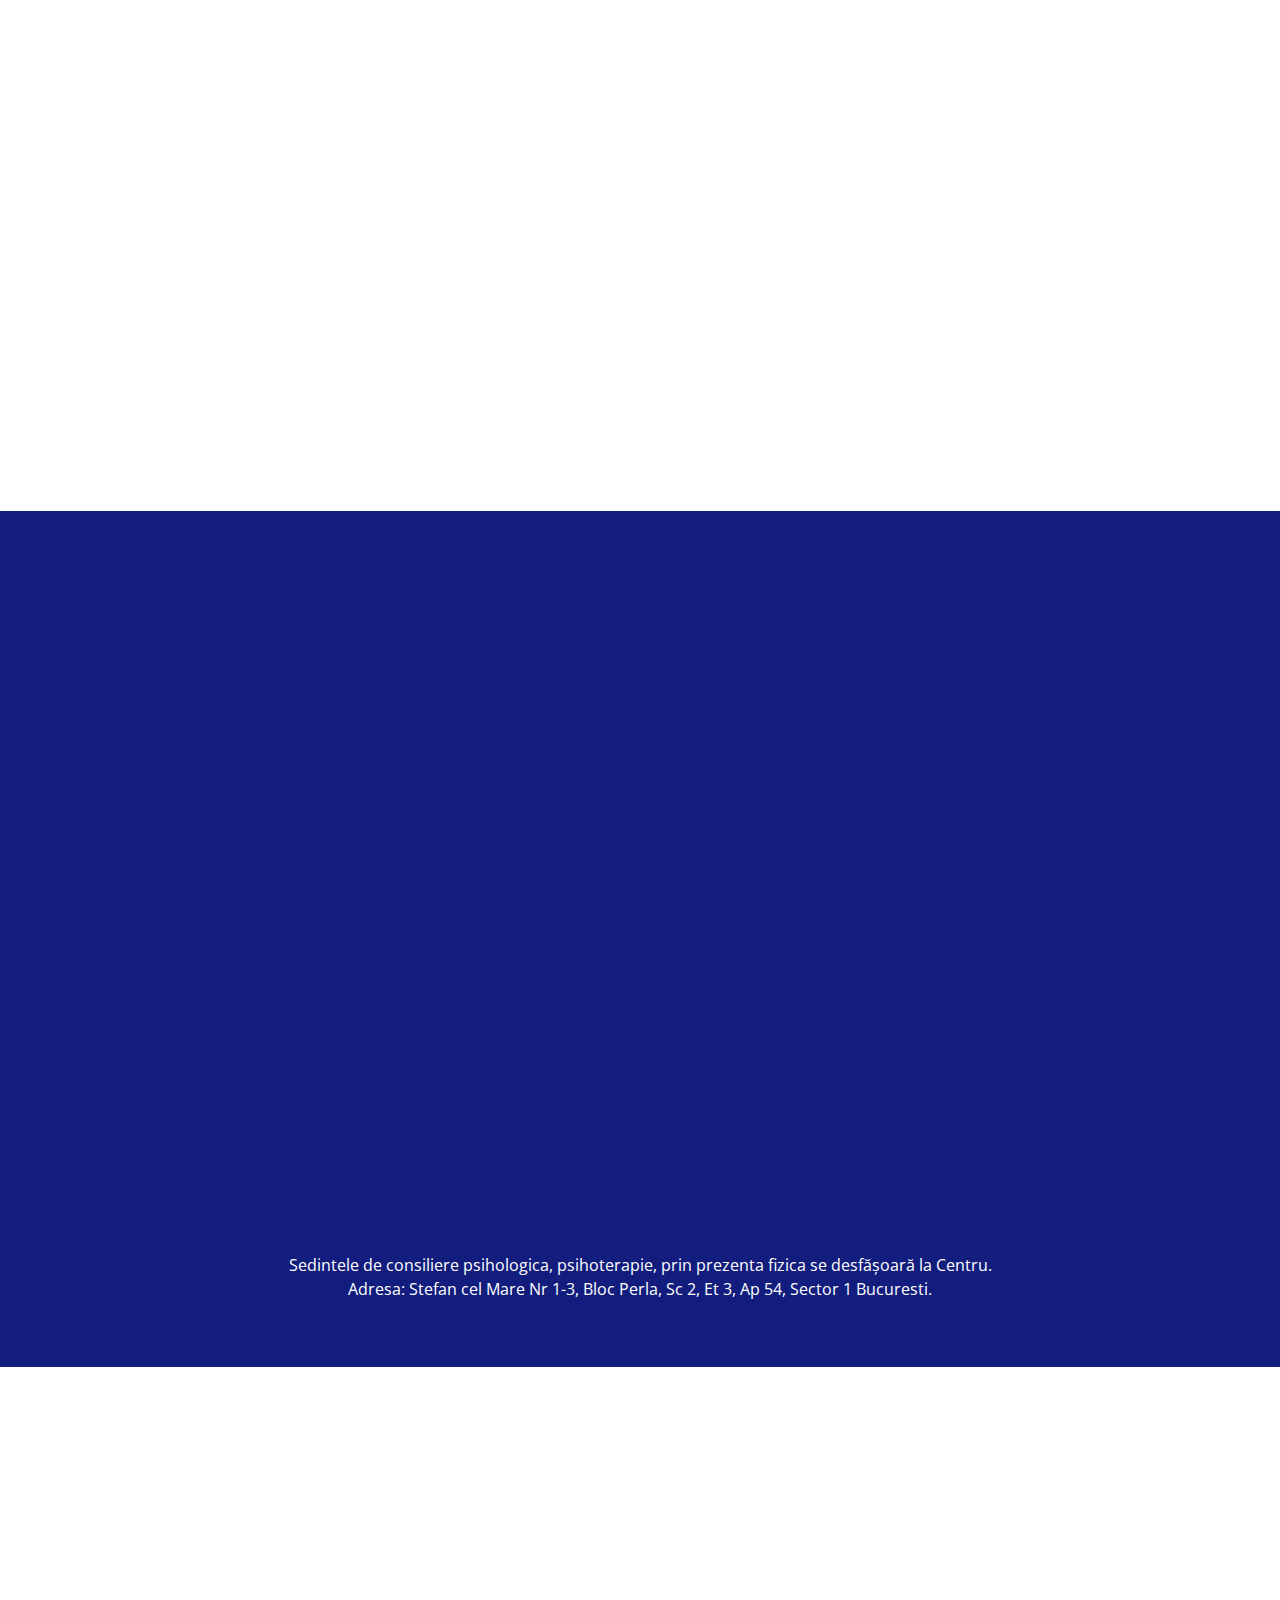
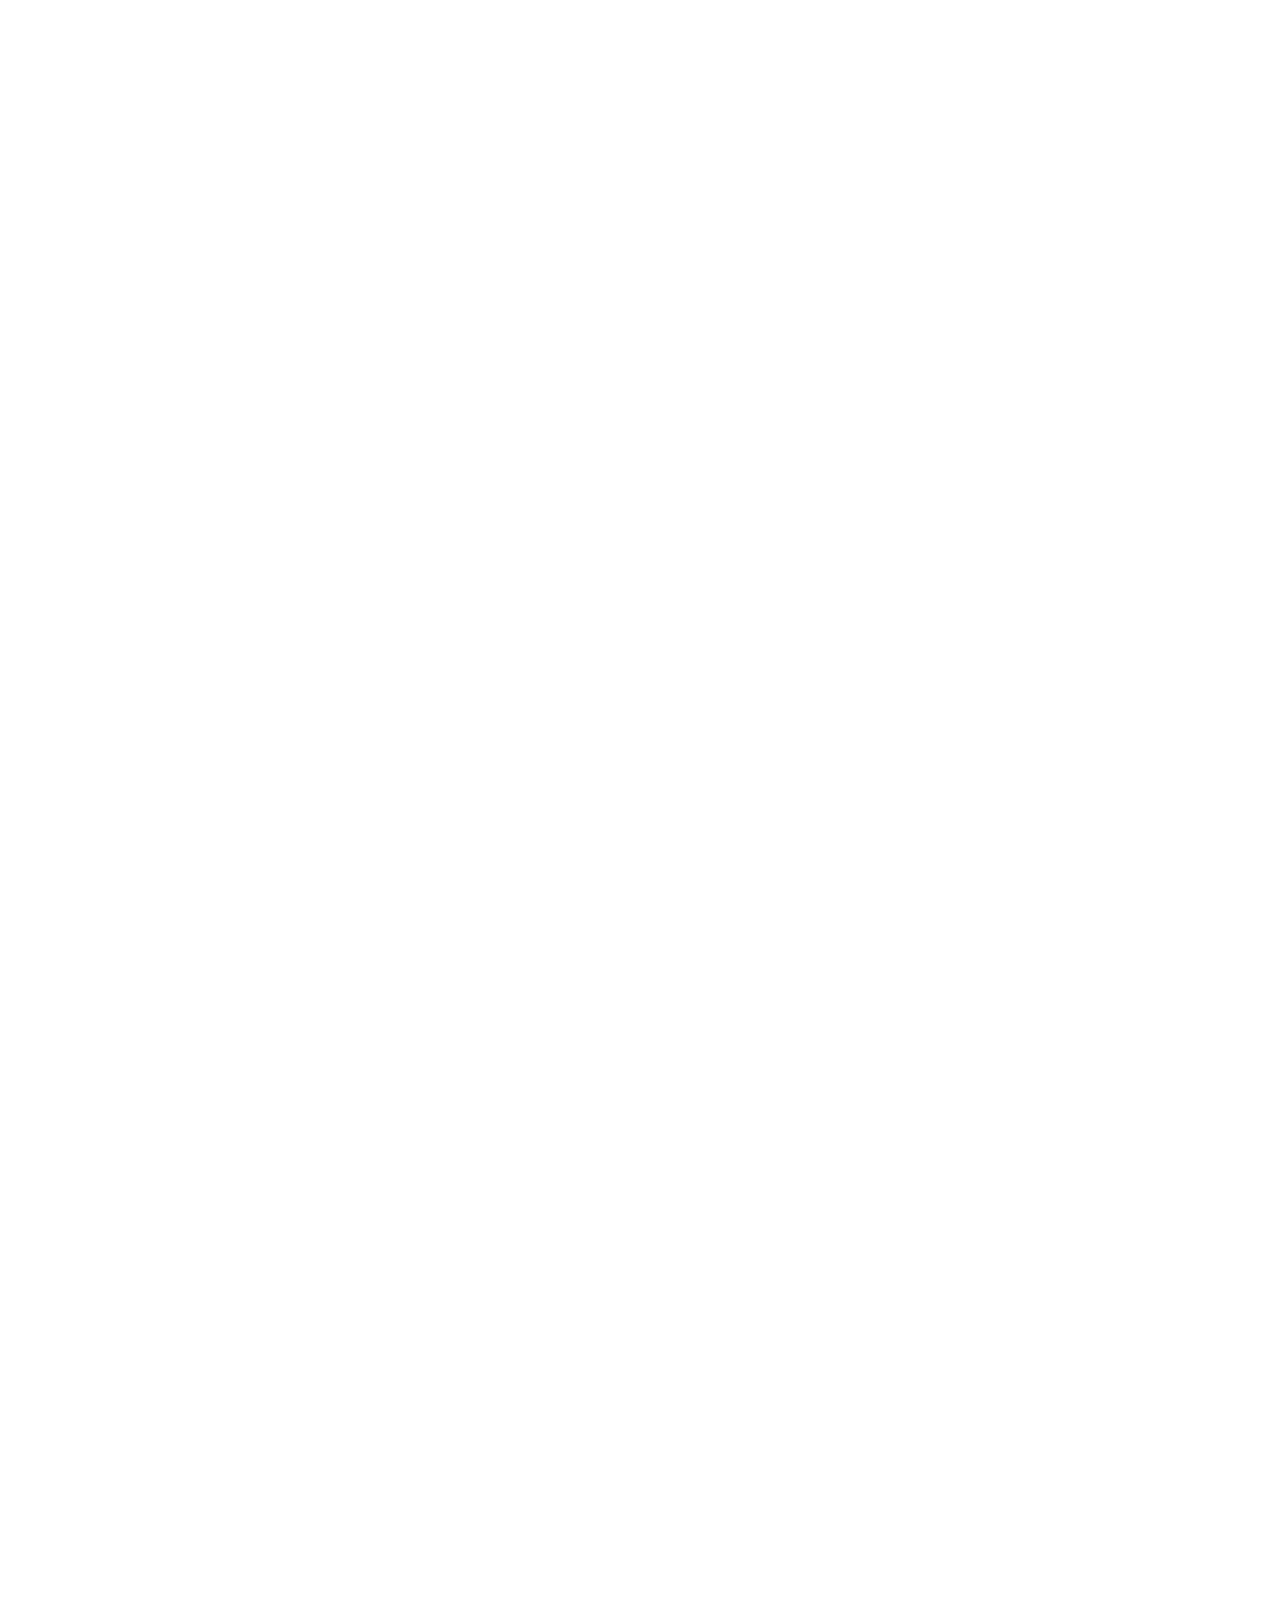
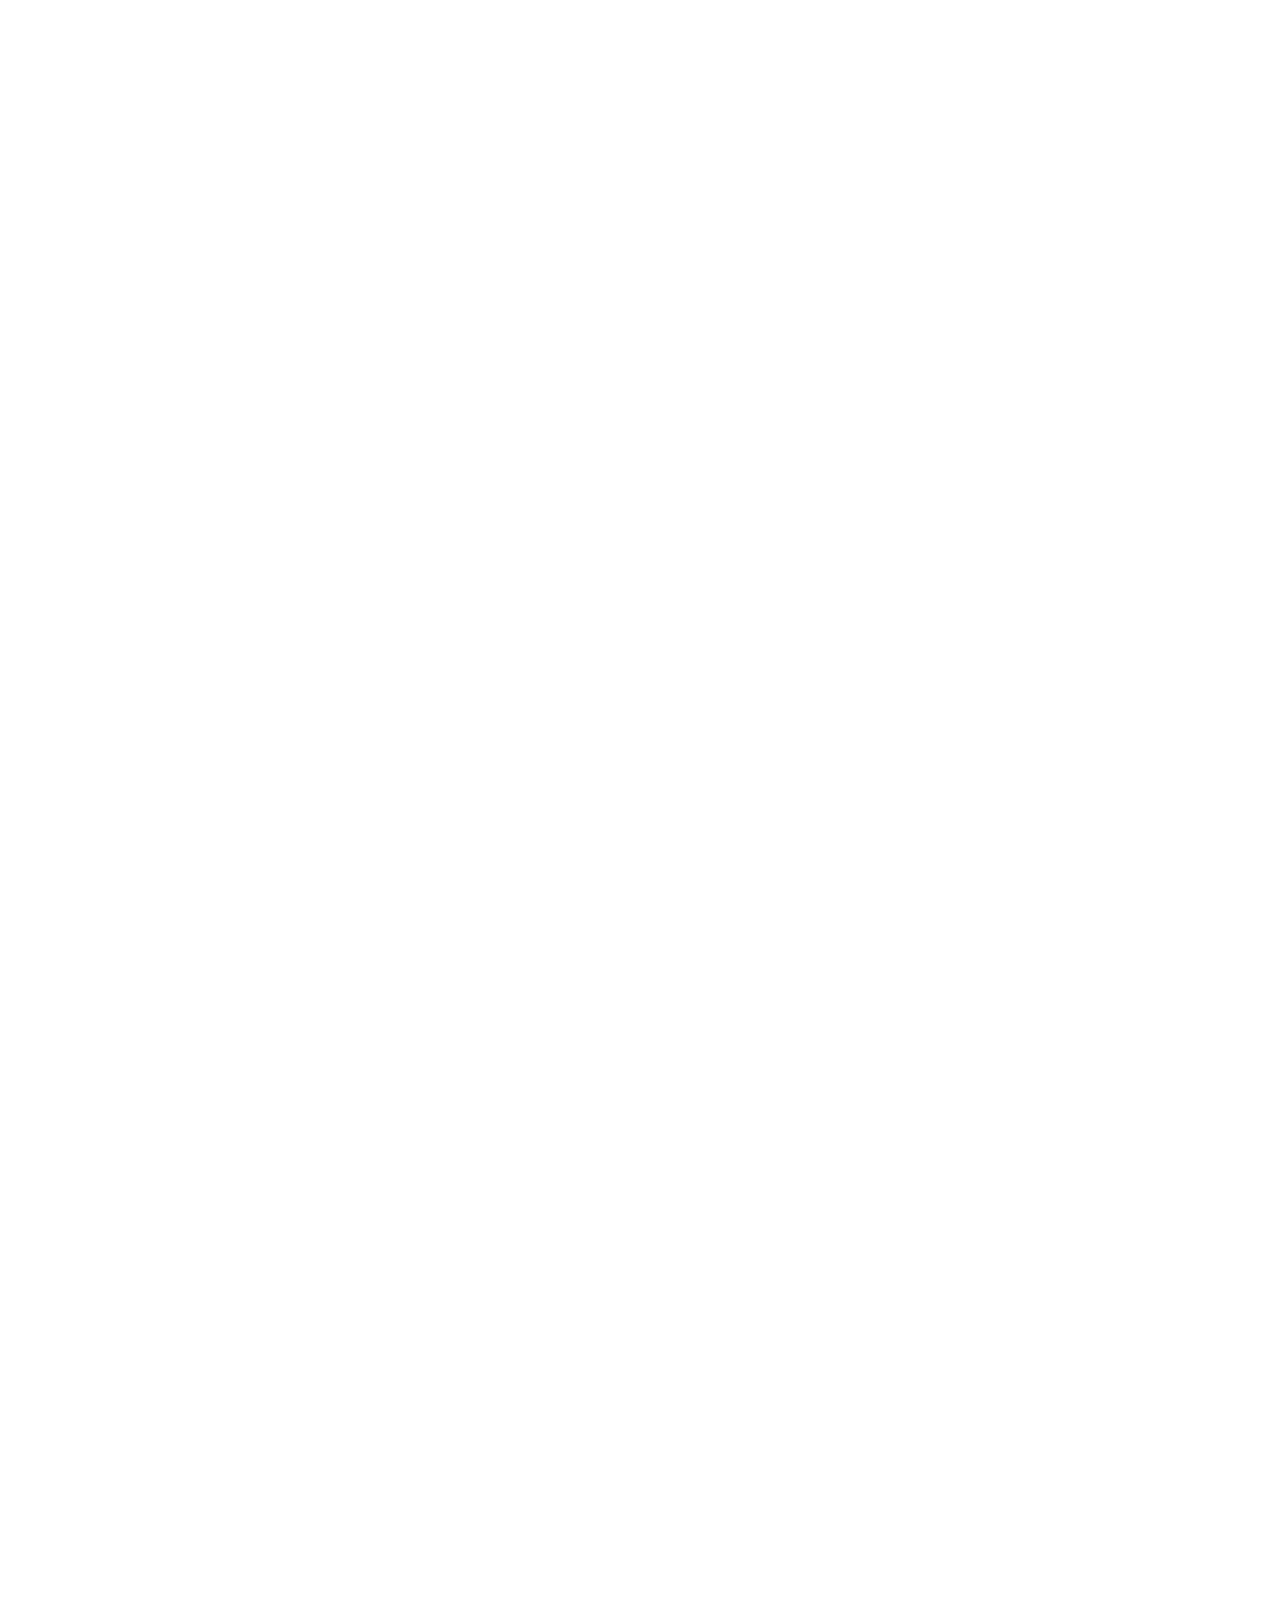
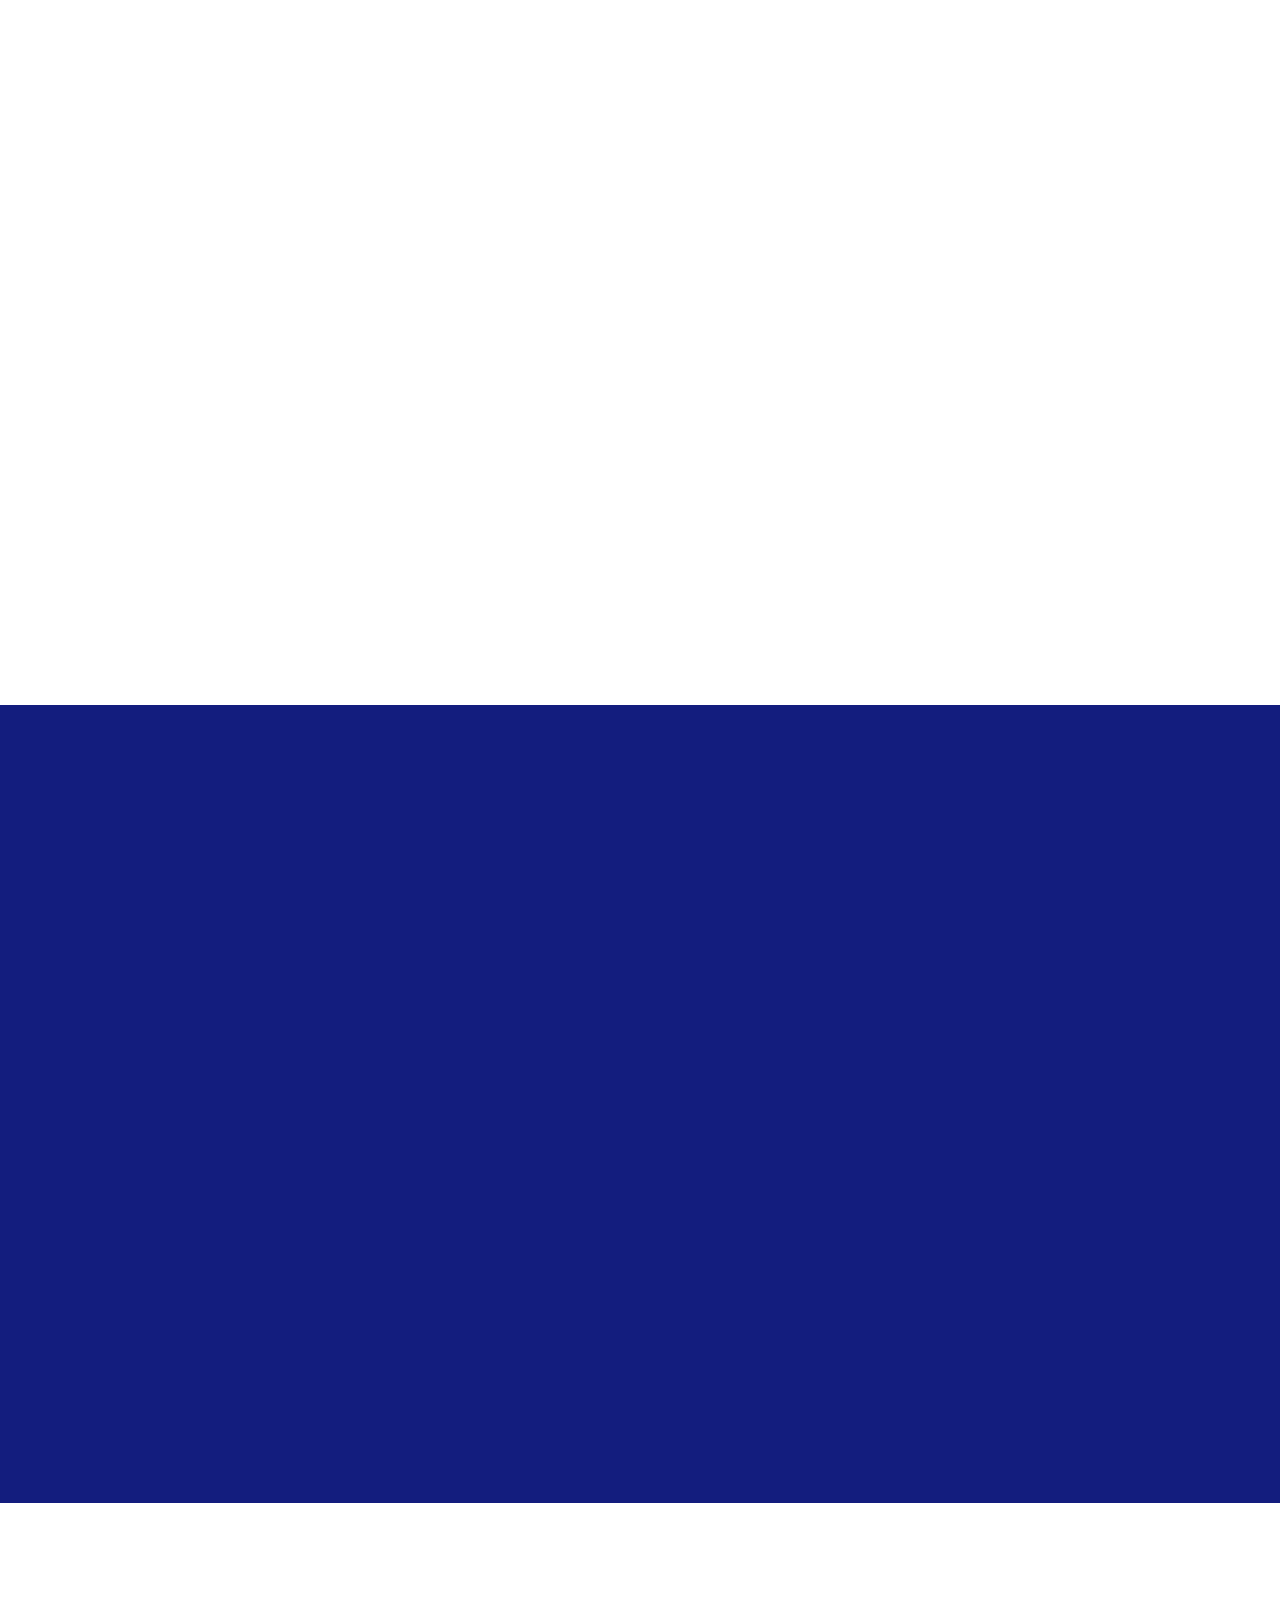
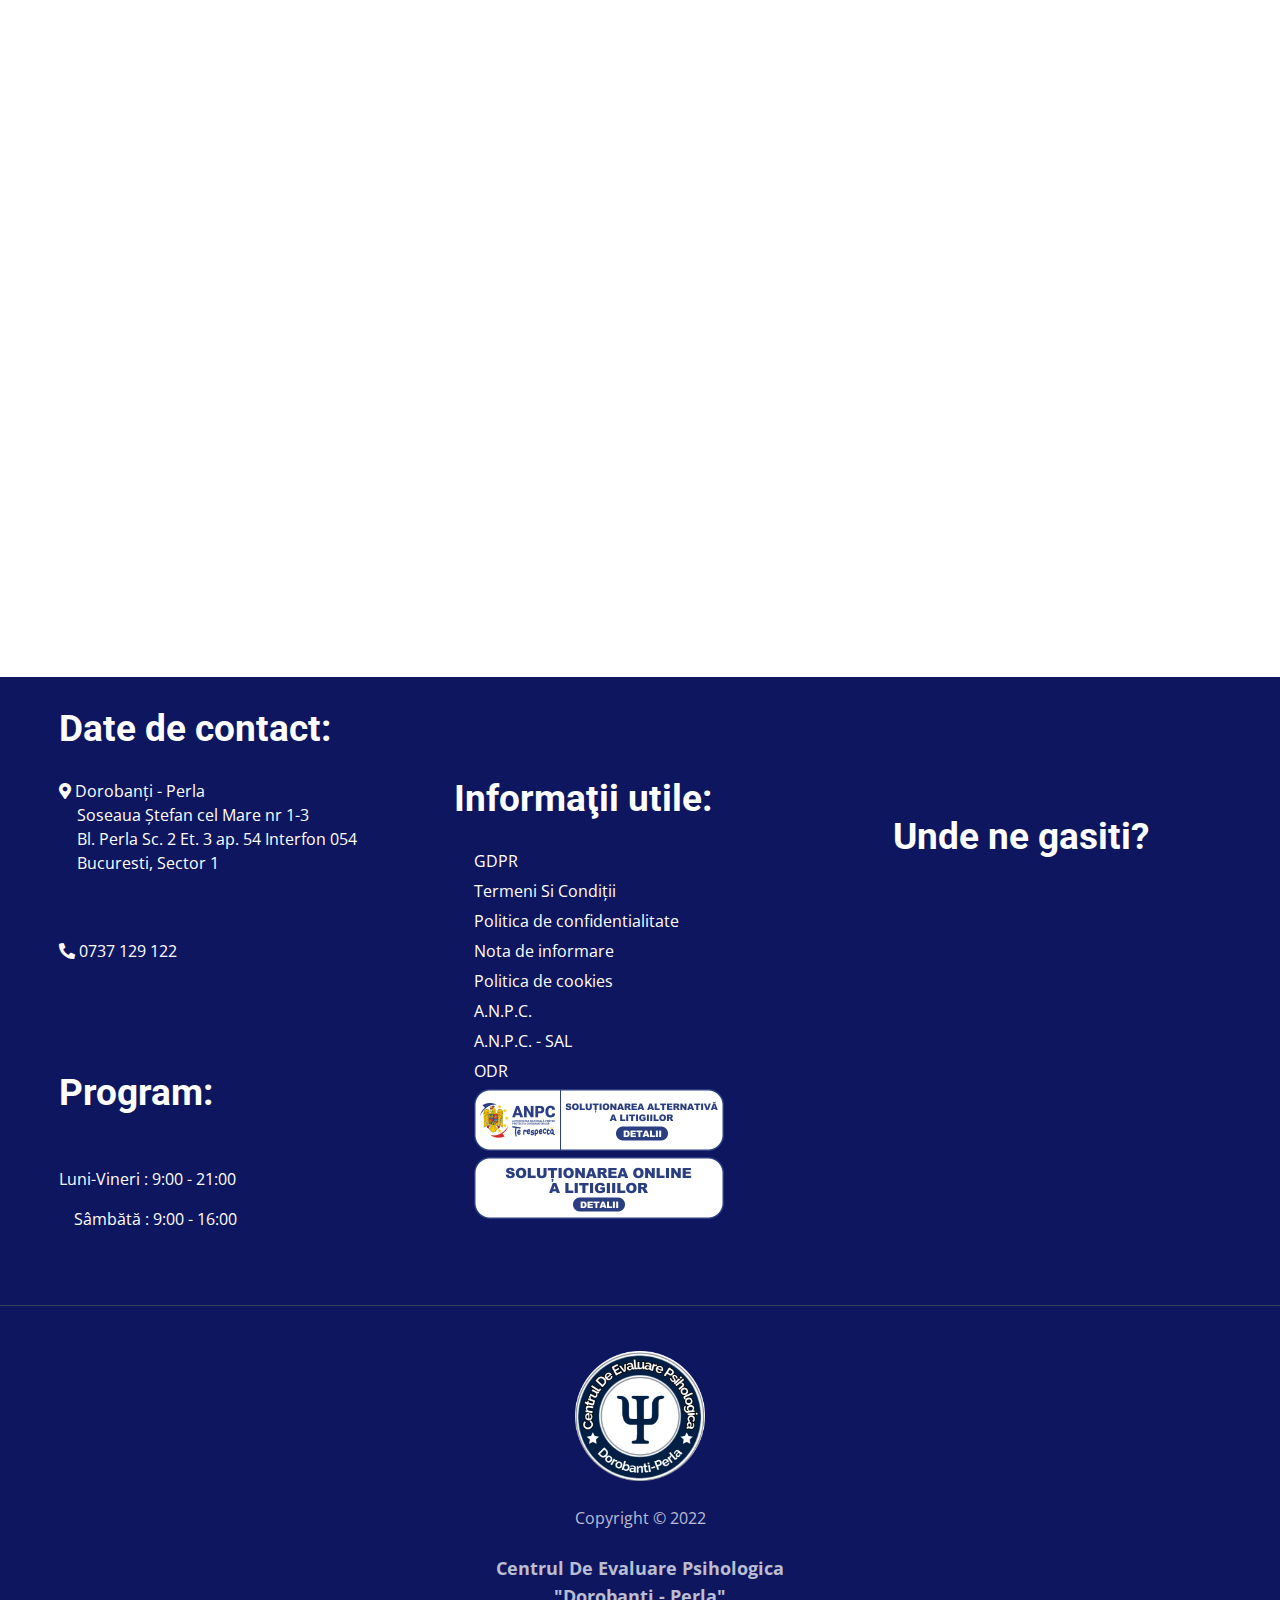
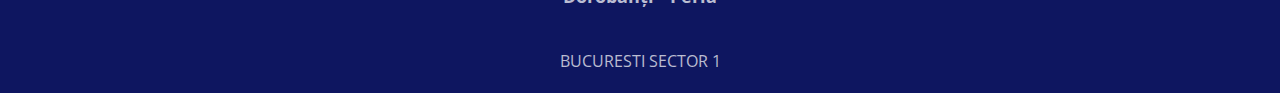
==== commit dcbe2fc8: "adauagre" ====
--- a/index.html
+++ b/index.html
@@ -94,12 +94,12 @@
         </button>
         <div   class="collapse navbar-collapse" id="navbarCollapse">
             <div   class="navbar-nav ms-auto p-4 p-lg-0">
-                <a style="background-color:white " href="index.html" class="nav-item nav-link active">Home</a>
+                <a style="background-color:white " href="index.html" class="nav-item nav-link active">Acasa</a>
                 <a href="about.html" class="nav-item nav-link">Despre</a>
                 <a href="service.html" class="nav-item nav-link">Servicii</a>
                
                 <a href="service.html" class="nav-item nav-link">Blog</a>
-                <a href="contact.html" class="nav-item nav-link">Contact</a>
+                <a href="/footer" class="nav-item nav-link">Contact</a>
             </div>
             <a href="tel:0737129122" class="btn btn-primary rounded-0 py-4 px-lg-5 d-none d-lg-block">Programari<i class="fa fa-arrow-right ms-3"></i></a>
         </div>
@@ -114,7 +114,7 @@
         
         <h1 style="color: white;text-align: center;">Centrul De Evaluare Psihologica <br> "Dorobanti-Perla"</h1> 
 
-            <img id="imgHeader" src="img/cabinetFizicPsihoterapie.png" style="width: 100%;">
+            <!-- <img id="imgHeader" src="img/cabinetFizicPsihoterapie4.png" style="width: 100%;"> -->
 
             <div style=" display: flex;
             padding: auto;
--- a/css/style.css
+++ b/css/style.css
@@ -784,12 +784,12 @@
 .topSection {
    position: relative;
     width: 100%;
-    background: url("/img/cabinetFizicPsihoterapie.png");
+    background: url("/img/cabinetFizicPsihoterapie4.png");
     background-position:center;
     background-repeat: no-repeat;
     background-size: cover;
 
-    height: 1000px;
+    height: 1150px;
     padding: 15%;
 }
 
@@ -931,7 +931,7 @@
 .topSection {
    
     width: 100%;
-    background: url("/img/cabinetFizicPsihoterapie.png");
+    background: url("/img/cabinetFizicPsihoterapie4.png");
     background-position:center;
     background-repeat: no-repeat;
     background-size: cover;
@@ -1006,7 +1006,7 @@
     .topSection {
    
         width: 100%;
-        background: url("/img/cabinetFizicPsihoterapie.png");
+        background: url("/img/cabinetFizicPsihoterapie4.png");
         background-position:center;
         background-repeat: no-repeat;
         background-size: cover;
@@ -1043,7 +1043,7 @@
     .topSection {
    
         width: 100%;
-        background: url("/img/cabinetFizicPsihoterapie.png");
+        background: url("/img/cabinetFizicPsihoterapie4.png");
         background-position:center;
         background-repeat: no-repeat;
         background-size: cover;
@@ -1126,7 +1126,7 @@
     .topSection {
    
         width: 100%;
-        background: url("/img/cabinetFizicPsihoterapie.png");
+        background: url("/img/cabinetFizicPsihoterapie4.png");
         background-position:center;
         background-repeat: no-repeat;
         background-size: cover;
@@ -1183,7 +1183,7 @@
     .topSection {
     
         width: 100%;
-        background: url("/img/cabinetFizicPsihoterapie.png");
+        background: url("/img/cabinetFizicPsihoterapie4.png");
         background-position:center;
         background-repeat: no-repeat;
         background-size: cover;
@@ -1216,7 +1216,7 @@
     .topSection {
     
         width: 100%;
-        background: url("/img/cabinetFizicPsihoterapie.png");
+        background: url("/img/cabinetFizicPsihoterapie4.png");
         background-position:center;
         background-repeat: no-repeat;
         background-size: cover;
